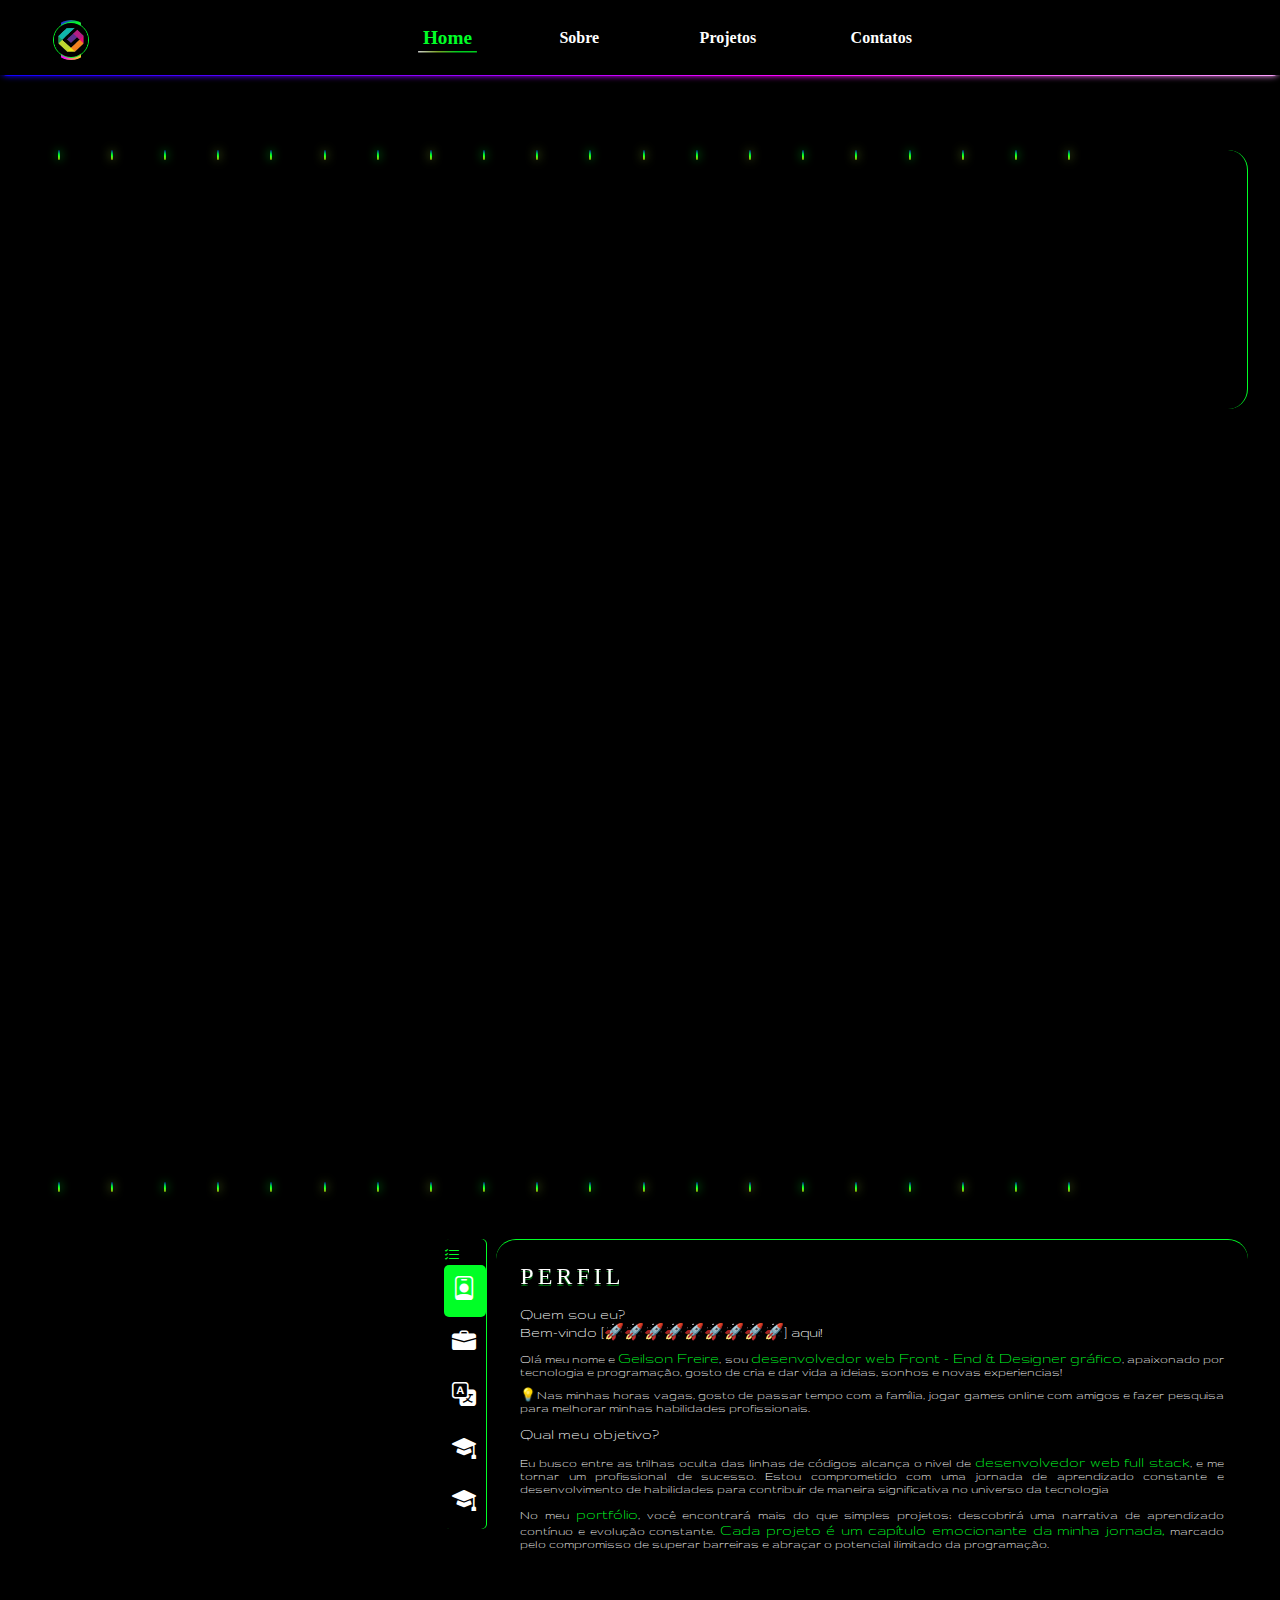
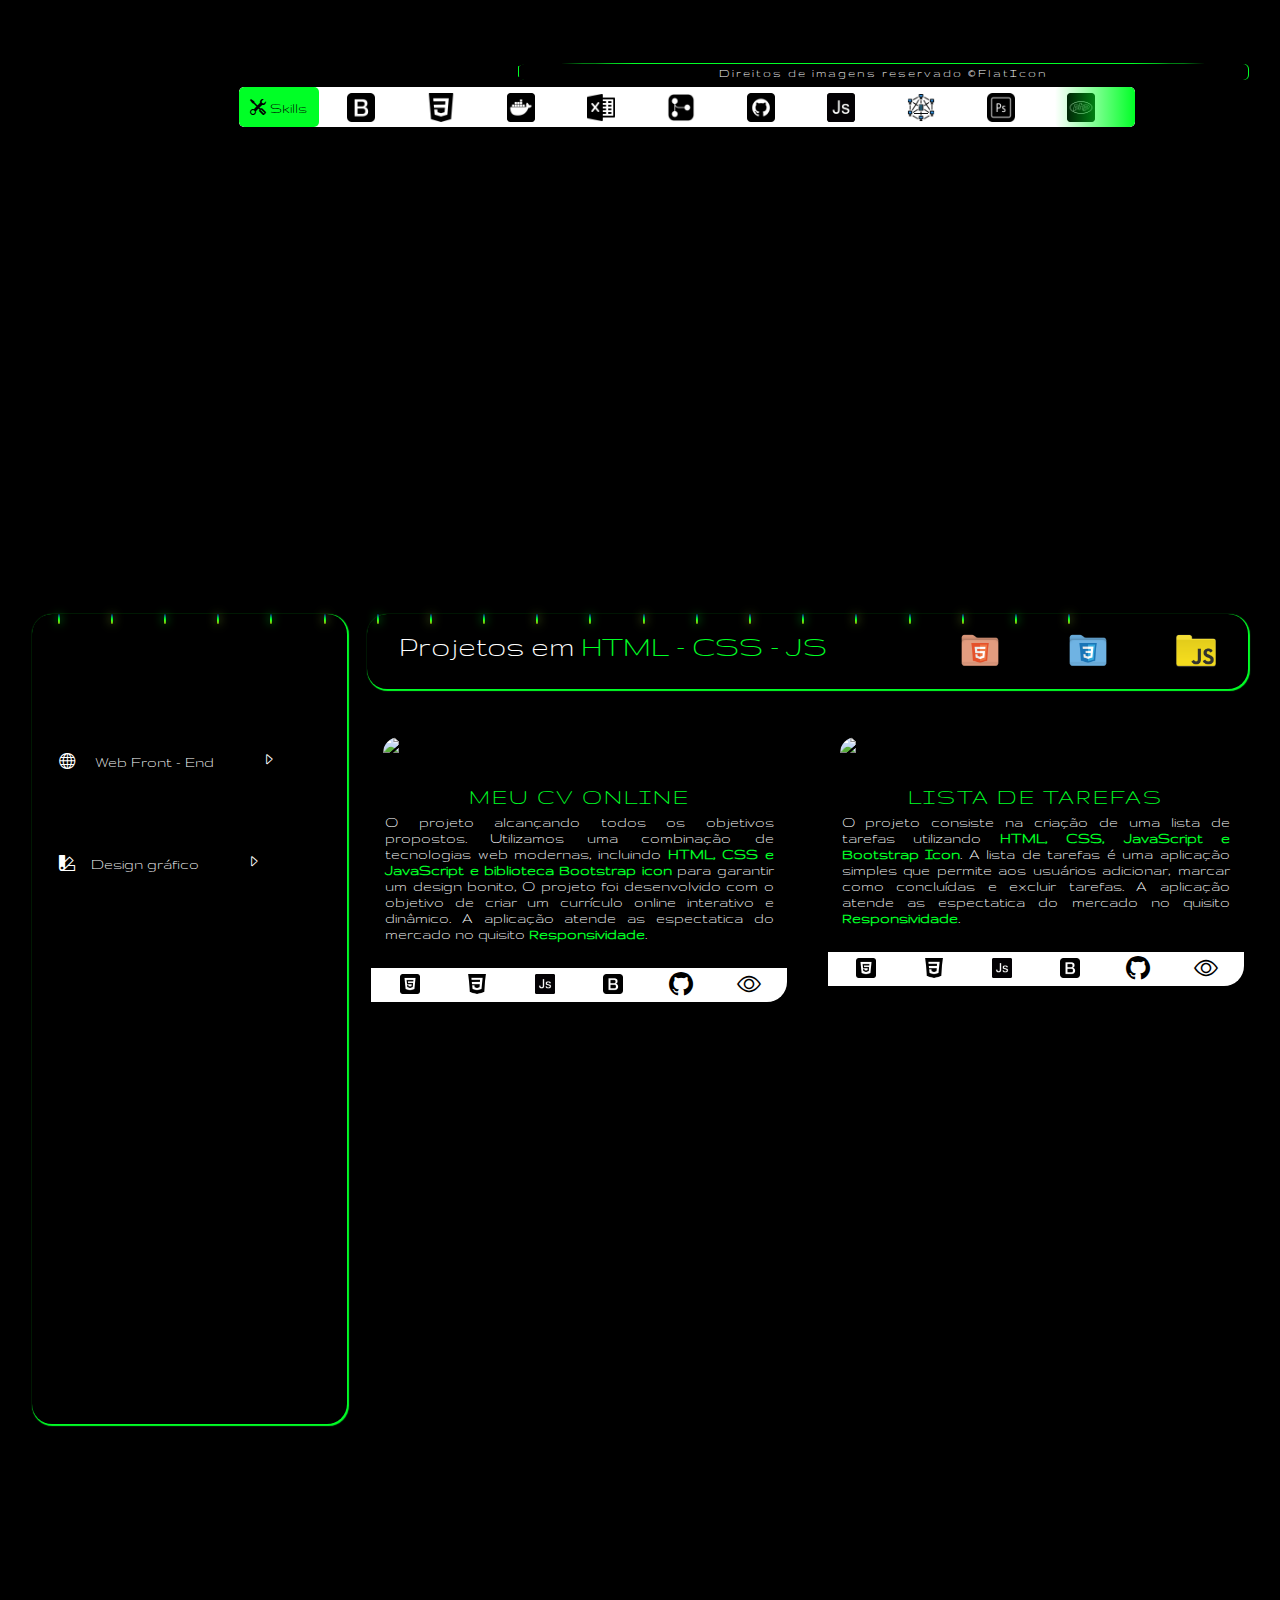
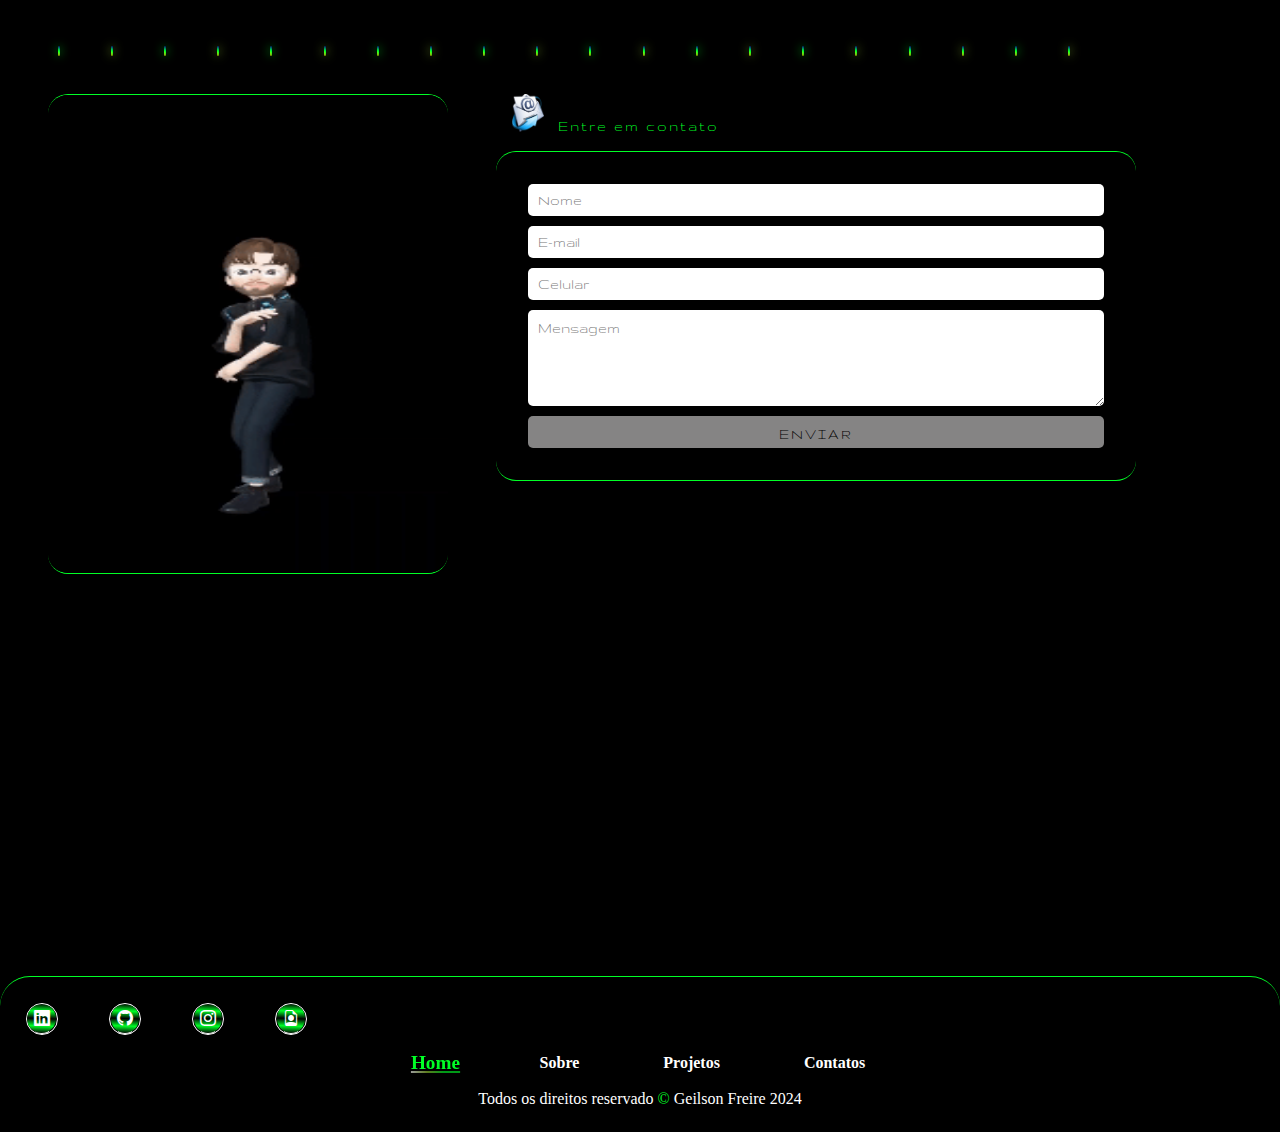
==== index.html @ 2eda3be5 "Foi aplicado responsividade a secção sobre na resolução entre 320px a 480px" ====
<!DOCTYPE html>
<html lang="pt-br">

<head>
    <meta charset="UTF-8">
    <meta name="viewport" content="width=device-width, initial-scale=1.0">
    <meta name="author" content="Geilson Freire">
    <link rel="icon" href="packs/icon_logo/icon.png">
    <title>GeilsonFreire</title>

    <!--Chamada do arquivo css!-->
    <link rel="stylesheet" href="css/global.css">
    <link rel="stylesheet" href="css/intro.css">
    <link rel="stylesheet" href="css/header.css">
    <link rel="stylesheet" href="css/topo-site.css">
    <link rel="stylesheet" href="css/sobre.css">
    <link rel="stylesheet" href="css/projetos.css">
    <link rel="stylesheet" href="css/contato.css">
    <link rel="stylesheet" href="css/rodape.css">
    <link rel="stylesheet" href="css/menu-mobile.css">

    /*Chamada do arquivo css, aplicando midiaQuery!*/
    <link rel="stylesheet" href="MidiaQuery/midia-query-header.css">
    <link rel="stylesheet" href="MidiaQuery/midia-query-topo-site.css">
    <link rel="stylesheet" href="MidiaQuery/midia-query-sobre.css">

    <!--Aplicando biblioteca Bootstrap icons!-->
    <link rel="stylesheet" href="https://cdn.jsdelivr.net/npm/bootstrap-icons@1.11.2/font/bootstrap-icons.min.css">

    <!-- chamando arquivo js -->
    <!--Chamada do arquivo js de Scroll reveal!-->
    <script defer type="text/javascript" src="https://unpkg.com/scrollreveal"></script>
    <script defer type="text/javascript" src="js/scrollreveal.js"></script>

    <!--Chamada do arquivo js, aplicando menu ativo!-->
    <script defer type="text/javascript" src="js/menu-principal-ativo.js"></script>

    <!--Chamada do arquivo js, aplicando menu mobile!-->
    <script defer type="text/javascript" src="js/menu-mobile.js"></script>

    <!--Chamada do arquivo js, aplicando menu lateral!-->
    <script defer type="text/javascript" src="js/menu-lateral.js"></script>

    <!--Chamada do arquivo js, aplicando slide show em img outros cursos!-->
    <script defer type="text/javascript" src="js/slide-show.js"></script>

    <!--Chamada do arquivo js, aplicando clone nas skills!-->
    <script defer type="text/javascript" src="js/clone-skills.js"></script>

    <!--Chamada do arquivo js, aplicando efeito no botão de rolagem nos projetos!-->
    <script defer type="text/javascript" src="js/btn-menu-lateral-scroll-projetos.js"></script>

    <!--Chamada do arquivo js, aplicando efeito no botão eviar forms!-->
    <script defer type="text/javascript" src="js/btn-enviar-form.js"></script>


</head>

<body>

    <div class="intro">
        <img class="logo-intro" src="packs/icon_logo/icon.png" alt="Logo">
        <a href="https://git.io/typing-svg"><img class="txt-logo-intro"
                src="https://readme-typing-svg.herokuapp.com?font=Fira+Code&pause=1000&color=00FF26&repeat=false&random=false&width=435&lines=Geilson+Freire+-+Dev_Front+-+End+!+"
                alt="Typing SVG" /></a>
    </div>

    <header><!--Abertura do cabeçalho!-->
        <div class="interface">
            <div class="logo">
                <div class="imagem_g">
                    <a href="#Home">
                        <img src="packs/icon_logo/logo.png" alt="Logo Geilson Freire" loading="lazy"
                            title="Direitos de imagens reservado © https://pt.vecteezy.com/">
                    </a>
                </div><!--Fechamento da imagem_g!-->
            </div><!--Fechamento da logo!-->

            <nav class="menu">
                <ul>
                    <li><a class="nav-principal active" href="#Home">Home</a></li>
                    <li><a class="nav-principal" href="#Sobre">Sobre</a></li>
                    <li><a class="nav-principal" href="#Projetos">Projetos</a></li>
                    <li><a class="nav-principal" href="#Contatos">Contatos</a></li>
                </ul><!--Fechamento de lista de menus não ordenadas!-->
            </nav><!--Fechamento do menu_fixado!-->

            <div class="btn_abrir" id="btn-abrir-menu">
                <i class="bi bi-list"></i>
            </div>

            <div class="menu_mobile" id="menu-mobile">
                <div class="btn_fechar">
                    <i class="bi bi-box-arrow-right"></i>
                </div><!--Fechamento do btn_fechar!-->

                <nav>
                    <ul>
                        <li><a href="#Home">Home</a></li>
                        <li><a href="#Sobre">Sobre</a></li>
                        <li><a href="#Projetos">Projetos</a></li>
                        <li><a href="#Contatos">Contatos</a></li>
                    </ul><!--Fechamento de lista de menus não ordenadas!-->
                </nav><!--Fechamento da nav!-->

            </div><!--Fechamento do menu_mobile!-->
        </div><!--Fechamento da interface!-->
    </header><!--Fechamento do cabeçalho!-->

    <main>
        <section class="topo-site" id="Home">

            <div class="bolha">
                <span style="--i:11"></span>
                <span style="--i:22"></span>
                <span style="--i:3"></span>
                <span style="--i:15"></span>
                <span style="--i:12"></span>
                <span style="--i:28"></span>
                <span style="--i:8"></span>
                <span style="--i:15"></span>
                <span style="--i:5"></span>
                <span style="--i:20"></span>
                <span style="--i:4"></span>
                <span style="--i:29"></span>
                <span style="--i:8"></span>
                <span style="--i:6"></span>
                <span style="--i:15"></span>
                <span style="--i:16"></span>
                <span style="--i:20"></span>
                <span style="--i:3"></span>
                <span style="--i:11"></span>
                <span style="--i:25"></span>
            </div><!--Fechamento da div bolha!-->

            <div class="flex">

                <div class="txt-site scrol-txt-topo">
                    <h1>Geilson Freire</h1>
                    <h2>Sou <span></span> </h2>
                    <p>"Com abordagem unica e criativa<span> sigo transformando códigos em experiências visuais
                            incríveis, </span> sou apaixonado por criar interfaces que inspiram e impactam. Na jornada
                        do desenvolvimento <span>Front End & Designer gráfico </span> cada memonto é um passo em direção
                        à inovação e design que faz a diferença".</p>

                    <div class="btn_social">

                        <div class="btn-borde">
                            <a href="https://www.linkedin.com/in/geilson-freire-leite-5a895913b/"
                                title="Perfil do LinkedIn">
                                <button aria-label="Perfil no LinkedIn"><i class="bi bi-linkedin"></i></button>
                            </a>
                        </div><!--Fechamento da div btn-Linkedin!-->

                        <div class="btn-borde">
                            <a href="https://github.com/geilsonfreire" title="Perfil GitHub" target="_blank" rel="noopener noreferrer">
                                <button aria-label="Perfil no GitHub"><i class="bi bi-github"></i></button>
                            </a>
                        </div><!--Fechamento da div btn-GitHub!-->

                        <div class="btn-borde">
                            <a href="https://github.com/geilsonfreire" title="Perfil GitHub" target="_blank" rel="noopener noreferrer">
                                <button aria-label="Perfil no GitHub"><i class="bi bi-instagram"></i></button>
                            </a>
                        </div><!--Fechamento da div btn-Instagram!-->

                        <div class="btn-borde">
                            <a href="cv.html" title="Curriculum profissional" target="_blank" rel="noopener noreferrer">
                                <button aria-label="Curriculum profissional"><i class="bi bi-file-earmark-person"></i></button>
                            </a>
                        </div><!--Fechamento da div btn-Curriculum!-->

                    </div><!--Fechamento da div btn_social!-->

                    <hr>

                </div><!--Fechamento da div txt-site!-->

                <div class="img-topo-site scrol-img-topo">
                    <img src="packs/top/ban1.gif" alt="Geilson Freire" loading="lazy">
                </div><!--Fechamento da div img-topo-site!-->

            </div><!--Fechamento da div flex!-->
        </section><!--Fechamento da section topo-site!-->

        <section class="sobre" id="Sobre">

            <div class="bolha">
                <span style="--i:11"></span>
                <span style="--i:22"></span>
                <span style="--i:3"></span>
                <span style="--i:15"></span>
                <span style="--i:12"></span>
                <span style="--i:28"></span>
                <span style="--i:8"></span>
                <span style="--i:15"></span>
                <span style="--i:5"></span>
                <span style="--i:20"></span>
                <span style="--i:4"></span>
                <span style="--i:29"></span>
                <span style="--i:8"></span>
                <span style="--i:6"></span>
                <span style="--i:15"></span>
                <span style="--i:16"></span>
                <span style="--i:20"></span>
                <span style="--i:3"></span>
                <span style="--i:11"></span>
                <span style="--i:25"></span>
            </div><!--Fechamento da div bolha!-->

            <h2 class="titulo">Sobre <span>Mim!</span></h2>

            <div class="flex">

                <div class="img_sobre scrol-img-sobre">
                    <img src="packs/sobre/Geilson.png" alt="Geilson Freire" loading="lazy">
                </div><!--Fechamento da div img_sobre!-->

                <nav class="menu-sobre">
                    <div class="btn-expandir">
                        <i class="bi bi-list-check"></i>
                    </div><!--Fechamento da div btn-expandir!-->

                    <ul>
                        <li class="itens-menu ativo">
                            <a href="#perfil">
                                <span class="icon"><i class="bi bi-person-badge"></i></span>
                                <span class="txt-link">Perfil</span>
                            </a>
                        </li>
                        <li class="itens-menu">
                            <a href="#profissionais">
                                <span class="icon"><i class="bi bi-briefcase-fill"></i></span>
                                <span class="txt-link">Experiencias</span>
                            </a>
                        </li>
                        <li class="itens-menu">
                            <a href="#idioma">
                                <span class="icon"><i class="bi bi-translate"></i></span>
                                <span class="txt-link">Idiomas</span>
                            </a>
                        </li>
                        <li class="itens-menu">
                            <a href="#curso">
                                <span class="icon"><i class="bi bi-mortarboard-fill"></i></span>
                                <span class="txt-link">Curso</span>
                            </a>
                        </li>
                        <li class="itens-menu">
                            <a href="#outros-cursos">
                                <span class="icon"><i class="bi bi-mortarboard-fill"></i></span>
                                <span class="txt-link">Outros Cursos</span>
                            </a>
                        </li>

                    </ul><!--Fechamento de lista de menus não ordenadas!-->

                </nav><!--Fechamento da nav menu-sobre!-->

                <div class="txt_sobre scrol-txt-sobre" id="perfil">

                    <h2>Perfil</h2> <br>
                    <h3>Quem sou eu?</h3>
                    Bem-vindo [🚀🚀🚀🚀🚀🚀🚀🚀🚀] aqui!
                    <p>Olá meu nome e <span>Geilson Freire</span>, sou <span>desenvolvedor web Front - End & Designer
                            gráfico</span>,
                        apaixonado por tecnologia e programação, gosto de cria e dar vida a ideias, sonhos e
                        novas experiencias!</p>
                    <p>💡Nas minhas horas vagas, gosto de passar tempo com a família, jogar games online com amigos e
                        fazer pesquisa para melhorar minhas habilidades profissionais.</p>
                    <h3>Qual meu objetivo?</h3>
                    <p>Eu busco entre as trilhas oculta das linhas de códigos alcança o nivel de <span>desenvolvedor web
                            full stack</span>, e me tornar
                        um profissional de sucesso. Estou comprometido com uma jornada de aprendizado constante e
                        desenvolvimento de habilidades para contribuir de maneira significativa no universo da
                        tecnologia</p>
                    <p>No meu <span>portfólio</span>, você encontrará mais do que simples projetos; descobrirá uma
                        narrativa de aprendizado contínuo e evolução constante. <span>Cada projeto é um capítulo
                            emocionante da minha jornada,</span> marcado pelo compromisso de superar barreiras e abraçar
                        o potencial ilimitado da programação.</p>

                </div><!---Fechamento da div txt_sobre perfil!-->

                <div class="txt_sobre scrol-txt-sobre" id="profissionais">

                    <h2>Resumo profissional</h2>
                    <br>
                    <p>💡Atualmente estou desenvolvendo <span class="bi bi-briefcase-fill"> Projetos pessoais!</span>.
                    <p> trabalhando como <span class="bi bi-briefcase-fill"> Freelance</span></p>
                    <p>🚀Estou em busca de novas oportunidades de trabalho, onde eu possa aplicar meus conhecimentos e
                        habilidades em desenvolvimento web Front - End e design gráfico.</p>
                    </p>

                </div><!--Fechamento da div txt_sobre Exp Profissional!-->

                <div class="txt_sobre scrol-txt-sobre" id="idioma">

                    <h2>Idioma</h2>
                    <br><br>
                    <div class="flex">
                        <div class="caixa-sobre">

                            <div class="lg-flip">

                                <div class="lg-frente">
                                    <img class="br" src="packs/idioma-img/lg-us.png" alt="us" loading="lazy">
                                    <p>Inglês<br><span>Intermediário</span></p>
                                    <hr>
                                    <p>Cursando</p>
                                </div><!--Fechamento da div lg-frente idioma!-->

                                <div class="lg-verso">
                                    <p>LINGUAGENS <BR></BR> <span>PELO MUNDO</span></p>
                                    <img class="lp-mundo" src="packs/idioma-img/linguas.gif" alt="Linguagem pelo mundo"
                                        loading="lazy">
                                </div><!--Fechamento da div lg-verso idioma!-->

                            </div><!--Fechamento da div lg-flip idioma US!-->

                        </div><!--Fechamento da div caixa-sobre idioma!-->
                        <br><br>

                        <div class="caixa-sobre">

                            <div class="lg-flip">

                                <div class="lg-frente">
                                    <img class="br" src="packs/idioma-img/br-pt.png" alt="br-pt" loading="lazy">
                                    <p>Português<br><span>Fluente</span></p>
                                    <hr>
                                    <p>Nativa</p>
                                </div><!--Fechamento da div lg-frente idioma!-->

                                <div class="lg-verso">
                                    <p>LINGUAGENS <BR></BR> <span>PELO MUNDO</span></p>
                                    <img class="lp-mundo" src="packs/idioma-img/linguas.gif" alt="Linguagem pelo mundo"
                                        loading="lazy">
                                </div><!--Fechamento da div lg-verso idioma!-->

                            </div><!--Fechamento da div lg-flip idioma br!-->

                        </div><!--Fechamento da div caixa-sobre idioma!-->

                    </div><!--Fechamento da div flex idioma!-->
                </div><!--Fechamento da div txt_sobre idioma!-->

                <div class="txt_sobre scrol-txt-sobre" id="curso">

                    <h2>Cursos</h2>
                    <br><br>

                    <div class="link-estacio">

                        <div class="curso-facul">

                            <a href="https://estacio.br/" target="_blank" rel="noopener noreferrer">
                                <img class="img-curso-facul" src="packs/certf_curso/estacio.jpg"
                                    alt="Universidade ESTÁCIO" loading="lazy">
                            </a>

                            <div class="facul">
                                <p><span>Instituição: </span>Faculdade Estácio</p>
                                <p><span>Curso: </span>Engenharia de Software EAD</p>
                                <p><span>Status: </span> Cursando</p>
                            </div>

                        </div><!--Fechamento da div curso-facul cursos!-->

                        <div class="semestre">

                            <div class="semestre1">

                                <div class="etiqueta">
                                    <span><i class="bi bi-bookmark-check-fill"></i></span>
                                    <span class="bi bi-1-circle"> Semestre</span>
                                </div> <br>

                                <div class="disciplinas">
                                    <p class="discip">Disciplinas</p>
                                    <ul>
                                        <li><span class="bi bi-check-lg"></span> Arquitetura de computadores</li>
                                        <li><span class="bi bi-check-lg"></span> Paradigma LP em PYTHON</li>
                                        <li><span class="bi bi-check-lg"></span> Segurança da informação</li>
                                        <li><span class="bi bi-check-lg"></span> Desenvolvimento em Software</li>
                                        <li><span class="bi bi-check-lg"></span> Pensamento computacional</li>
                                    </ul>
                                </div><!--Fechamento da div disciplinas!-->

                            </div><!--Fechamento da div semestre1!-->

                            <div class="semestre1">

                                <div class="etiqueta">
                                    <span><i class="bi bi-bookmark-check-fill"></i></span>
                                    <span class="bi bi-2-circle"> Semestre</span>
                                </div> <br>

                                <div class="disciplinas">
                                    <p class="discip">Disciplinas</p>
                                    <ul>
                                        <li><span class="bi bi-check-lg"></span> Dev. html/ css/ javascript/ php</li>
                                        <li><span class="bi bi-check-lg"></span> Redes de computadores</li>
                                        <li><span class="bi bi-check-lg"></span> Requisitos de sistemas</li>
                                        <li><span class="bi bi-check-lg"></span> Sistema de informação</li>
                                        <li><span class="bi bi-check-lg"></span> Matemática lógica</li>
                                    </ul>
                                </div><!--Fechamento da div disciplinas!-->
                            </div><!--Fechamento da div semestre1!-->

                        </div><!--Fechamento da div semestre!-->

                    </div><!--Fechamento da div link estacio!-->
                </div><!--Fechamento da div txt_sobre cursos!-->

                <div class="txt_sobre scrol-txt-sobre" id="outros-cursos">

                    <h2>Outros Cursos</h2>
                    <br><br>

                    <div class="slider">
                        <div class="slide-content">
                            <div class="slide-list">

                                <input type="radio" name="btn-radio" id="radio1">
                                <input type="radio" name="btn-radio" id="radio2">
                                <input type="radio" name="btn-radio" id="radio3">
                                <input type="radio" name="btn-radio" id="radio4">
                                <input type="radio" name="btn-radio" id="radio5">
                                <input type="radio" name="btn-radio" id="radio6">

                                <div class="nav-auto">
                                    <div class="auto-btn1"></div>
                                    <div class="auto-btn2"></div>
                                    <div class="auto-btn3"></div>
                                    <div class="auto-btn4"></div>
                                    <div class="auto-btn5"></div>
                                    <div class="auto-btn6"></div>
                                </div><!--Fechamento da div nav-auto cursos!-->

                                <div class="nav-manual">
                                    <label for="radio1" class="manual-btn"></label>
                                    <label for="radio2" class="manual-btn"></label>
                                    <label for="radio3" class="manual-btn"></label>
                                    <label for="radio4" class="manual-btn"></label>
                                    <label for="radio5" class="manual-btn"></label>
                                    <label for="radio6" class="manual-btn"></label>
                                </div><!--Fechamento da div nav-manual cursos!-->

                                <button aria-label="Próximo"
                                    class="slide-nav-button slide-nav-previous bi bi-arrow-down-circle"></button>
                                <button aria-label="Anterior"
                                    class="slide-nav-button slide-nav-next bi bi-arrow-up-circle"></button>


                                <div class="slide-box primeiro">
                                    <img class="img-slider " src="packs/certf_curso/ctf-AWS.png" alt="AWS Claud">
                                </div>

                                <div class="slide-box">
                                    <img class="img-slider" src="packs/certf_curso/ctf-cybersegur.png"
                                        alt="Cybersecurity">
                                </div>

                                <div class="slide-box">
                                    <img class="img-slider" src="packs/certf_curso/ctf-execel-avancado.png"
                                        alt="Excel Avançado">
                                </div>

                                <div class="slide-box">
                                    <img class="img-slider" src="packs/certf_curso/ctf-front-end-alura.png"
                                        alt="Alura Imensão Dev 7">
                                </div>

                                <div class="slide-box">
                                    <img class="img-slider" src="packs/certf_curso/ctf-html.png" alt="html, css">
                                </div>

                                <div class="slide-box">
                                    <img class="img-slider" src="packs/certf_curso/ctf-pathon-basico.png" alt="Pathon">
                                </div>

                            </div><!--Fechamento da div slide-list cursos!-->

                        </div><!--Fechamento da div slide-content cursos!-->

                    </div><!--Fechamento da div slider cursos!-->

                </div><!--Fechamento da div txt_sobre cursos!-->

            </div><!--Fechamento da div flex!-->

            <div class="direitos">
                <div class="scrol-direitos">
                    <a href="https://www.flaticon.com/br/" target="_blank" rel="noopener noreferrer">Direitos de imagens
                        reservado ©FlatIcon</a>
                </div>
            </div>

            <div class="slider-skills">

                <div class="skills-icon">
                    <span class="bi bi-tools"> Skills</span>
                </div>

                <div class="content-slide-box">
                    <div class="slider-skills-box" id="sliderSkillsBox">
                        <div class="slider-skills-img">
                            <img id="html-5-img" src="packs/skills/html-5.png" alt="html 5" loading="lazy"
                                title="HTML - 5 - Direitos reservado ©FlatIcon">
                        </div>
                        <div class="slider-skills-img">
                            <img id="bootstrap-img" src="packs/skills/bootstrap.png" alt="Bootstrap" loading="lazy"
                                title="Bootstrap - reservado ©FlatIcon">
                        </div>
                        <div class="slider-skills-img">
                            <img id="css-3-img" src="packs/skills/css-3.png" alt="CSS 3" loading="lazy"
                                title="CSS-3 - Direitos reservado ©FlatIcon">
                        </div>
                        <div class="slider-skills-img">
                            <img id="docker-img" src="packs/skills/docker.png" alt="Docker content" loading="lazy"
                                title="Docker  - Direitos reservado ©FlatIcon">
                        </div>
                        <div class="slider-skills-img">
                            <img id="excell-img" src="packs/skills/excel.png" alt="Microsoft Excel" loading="lazy"
                                title="Excell - Direitos reservado ©FlatIcon">
                        </div>
                        <div class="slider-skills-img">
                            <img id="git-img" src="packs/skills/git.png" alt="Git" loading="lazy"
                                title="Git - Direitos reservado ©FlatIcon">
                        </div>
                        <div class="slider-skills-img">
                            <img id="github-img" src="packs/skills/github.png" alt="GitHub" loading="lazy"
                                title="GitHub - Direitos reservado ©FlatIcon">
                        </div>
                        <div class="slider-skills-img">
                            <img id="js-img" src="packs/skills/js.png" alt="javascript" loading="lazy"
                                title="JavaScript - Direitos reservado ©FlatIcon">
                        </div>
                        <div class="slider-skills-img">
                            <img id="networking-img" src="packs/skills/networking.png" alt="Redes de computadores"
                                loading="lazy" title="Rede de computadores - Direitos reservado ©FlatIcon">
                        </div>
                        <div class="slider-skills-img">
                            <img id="photoshop-img" src="packs/skills/photoshop.png" alt="Photoshop" loading="lazy"
                                title="Photoshop - reservado ©FlatIcon">
                        </div>
                        <div class="slider-skills-img">
                            <img id="php-img" src="packs/skills/php.png" alt="Php" loading="lazy"
                                title="PHP - Direitos reservado ©FlatIcon">
                        </div>
                        <div class="slider-skills-img">
                            <img id="python-img" src="packs/skills/python.png" alt="Python" loading="lazy"
                                title="Python - Direitos reservado ©FlatIcon">
                        </div>
                        <div class="slider-skills-img">
                            <img id="react-img" src="packs/skills/react.png"React" loading="lazy"
                                title="React - Direitos reservado ©FlatIcon">
                        </div>
                        <div class="slider-skills-img">
                            <img id="word-img" src="packs/skills/word.png" alt="Microsoft Word" loading="lazy"
                                title="Word - Direitos reservado ©FlatIcon">
                        </div>
                        <div class="slider-skills-img">
                            <img id="vscode-img" src="packs/skills/vscode.png" alt="VScode" loading="lazy"
                                title="VsCode - Direitos reservado ©FlatIcon">
                        </div>
                        <div class="slider-skills-img">
                            <img id="angula-img" src="packs/skills/angular.png" alt="Agular" loading="lazy"
                                title="Angula - Direitos reservado ©FlatIcon">
                        </div>
                        <div class="slider-skills-img">
                            <img id="figma-img" src="packs/skills/figma.png" alt="Figma" loading="lazy"
                                title="Figma - Direitos reservado ©FlatIcon">
                        </div>
                    </div><!--Fechamento da div slider-skills-box!-->

                </div><!--Fechamento da div content-slide-box!-->

            </div><!--Fechamento da div slider-skills!-->

        </section><!--Fechamento da section sobre!-->

        <section class="projetos" id="Projetos">

            <div class="bolha">
                <span style="--i:11"></span>
                <span style="--i:22"></span>
                <span style="--i:3"></span>
                <span style="--i:15"></span>
                <span style="--i:12"></span>
                <span style="--i:28"></span>
                <span style="--i:8"></span>
                <span style="--i:15"></span>
                <span style="--i:5"></span>
                <span style="--i:20"></span>
                <span style="--i:4"></span>
                <span style="--i:29"></span>
                <span style="--i:8"></span>
                <span style="--i:6"></span>
                <span style="--i:15"></span>
                <span style="--i:16"></span>
                <span style="--i:20"></span>
                <span style="--i:3"></span>
                <span style="--i:11"></span>
                <span style="--i:25"></span>
            </div><!--Fechamento da div bolha!-->

            <div class="flex">

                <div class="projeto-content-menu">

                    <h2 class="titulo"> Pro<span>jetos</span></h2>

                    <nav class="menu-projeto">

                        <ul class="list">
                            <li class="itens-menu-projeto ative">

                                <button class="web-front">
                                    <span class="txt-link-projeto bi bi-globe">&nbsp;&nbsp;&nbsp;&nbsp;
                                        Web Front - End
                                    </span>
                                    <span class="bi bi-caret-right"></span>
                                </button>

                                <ul class="sublist itens-web-front">
                                    <li><a href="#projeto-html-css-js">HTML - CSS - JS</a></li>
                                    <li><a href="#projeto-react">React</a></li>
                                    <li><a href="#">Angular</a></li>
                                    <li><a href="#">AppSheet</a></li>
                                    <li><a href="#">Python</a></li>
                                </ul><!--Fechamento de Sublista de Web projetos!-->

                            </li>
                        </ul><!--Fechamento de lista de web projetos!-->

                        <ul class="list">
                            <li class="itens-menu-projeto">
                                <button class="designe">
                                    <span class="txt-link-projeto bi bi-palette2">&nbsp;&nbsp;&nbsp;&nbsp;Design
                                        gráfico</span>
                                    <span class="bi bi-caret-right"></span>
                                </button>

                                <ul class="sublist itens-desiner">
                                    <li><a href="#">Logo & Identidade Visual</a></li>
                                    <li><a href="#">Artes em Geral</a></li>
                                    <li><a href="#">Banner & Flay</a></li>
                                </ul><!--Fechamento de Sublista de Designer projetos!-->

                            </li>

                        </ul><!--Fechamento de lista de Designer projetos!-->

                    </nav><!--Fechamento da nav menu-sobre!-->

                </div><!--Fechamento da div projeto-content!-->


                <!--Projetos desenvolvidos em HTML, CSS, JS!-->
                <div class="content-projet-geral" id="projeto-html-css-js">

                    <div class="projetos-content">
                        <div class="title-container">
                            <h2 class="titulo-projetos"> Projetos em <SPAN>HTML - CSS - JS</SPAN></h2>
                            <div class="img-title">
                                <img src="packs/icon_logo/iconhtml.png" alt="html 5" loading="lazy"
                                    title="HTML - 5 - Direitos reservado ©https://icon-icons.com/pt/">
                                <img src="packs/icon_logo/iconcss.png" alt="CSS-3" loading="lazy"
                                    title="CSS-3 - Direitos reservado ©https://icon-icons.com/pt/">
                                <img src="packs/icon_logo/iconjs.png" alt="JavaScript" loading="lazy"
                                    title="JavaScript - Direitos reservado ©https://icon-icons.com/pt/">
                            </div>
                        </div>

                        <div class="content-projetos-cards">
                            <div class="cads-projetos">
                                
                                <div class="cards-img-projet">
                                    <img src="packs/projetos/CVApFull.gif" alt="Meu CV online" loading="lazy">
                                </div>
                                <div class="txt-cards">
                                    <h3>Meu CV online</h3>
                                    <p>
                                        O projeto alcançando todos os objetivos propostos. Utilizamos uma combinação de tecnologias web modernas, 
                                        incluindo <span>HTML, CSS e JavaScript e biblioteca Bootstrap icon</span> para garantir um design bonito,
                                        O projeto foi desenvolvido com o objetivo de criar um currículo online interativo e dinâmico.
                                        A aplicação atende as espectatica do mercado no quisito <span>Responsividade</span>. 
                                    </p>
                                </div>

                                <div class="links-projetos">
                                    <img src="packs/skills/html-5.png" alt="html 5" loading="lazy"
                                title="HTML - 5 - Direitos reservado ©FlatIcon">
                                <img src="packs/skills/css-3.png" alt="CSS-3" loading="lazy"
                                title="CSS-3 - Direitos reservado ©FlatIcon">
                                <img src="packs/skills/js.png" alt="JavaScript" loading="lazy"
                                title="JavaScript - Direitos reservado ©FlatIcon">
                                <img src="packs/skills/bootstrap.png" alt="Bootstrap" loading="lazy"
                                title="Bootstrap - Direitos reservado ©FlatIcon">
                                    <a href="https://github.com/geilsonfreire/my_cv_vitae" class="bi bi-github" title="Repositório do projeto" target="_blank"
                                        rel="noopener noreferrer"></a>
                                    <a href="https://geilsonfreire.github.io/my_cv_vitae/" class="bi bi-eye" title="Projeto online" target="_blank"
                                        rel="noopener noreferrer"></a>
                                </div>

                            </div><!--Fechamento da div content-projetos-cards meu curriculum online !-->

                            <div class="cads-projetos">
                                
                                <div class="cards-img-projet">
                                    <img src="packs/projetos/ToDoListApFull.gif" alt="To Do List" loading="lazy">
                                </div>

                                <div class="txt-cards">
                                    <h3>Lista de Tarefas</h3>
                                    <p>
                                        O projeto consiste na criação de uma lista de tarefas utilizando <span>HTML, CSS, JavaScript e Bootstrap Icon</span>. 
                                        A lista de tarefas é uma aplicação simples que permite aos usuários adicionar, marcar como concluídas e excluir tarefas. 
                                        A aplicação atende as espectatica do mercado no quisito <span>Responsividade</span>. 
                                    </p>
                                </div>

                                <div class="links-projetos">
                                    <img src="packs/skills/html-5.png" alt="html 5" loading="lazy"
                                title="HTML - 5 - Direitos reservado ©FlatIcon">
                                <img src="packs/skills/css-3.png" alt="CSS-3" loading="lazy"
                                title="CSS-3 - Direitos reservado ©FlatIcon">
                                <img src="packs/skills/js.png" alt="JavaScript" loading="lazy"
                                title="JavaScript - Direitos reservado ©FlatIcon">
                                <img src="packs/skills/bootstrap.png" alt="Bootstrap" loading="lazy"
                                title="Bootstrap - Direitos reservado ©FlatIcon">
                                    <a href="https://github.com/geilsonfreire/To_do_List" class="bi bi-github" title="Repositório do projeto" target="_blank"
                                        rel="noopener noreferrer"></a>
                                    <a href="https://geilsonfreire.github.io/To_do_List/" class="bi bi-eye" title="Projeto online" target="_blank"
                                        rel="noopener noreferrer"></a>
                                </div>

                            </div><!--Fechamento da div content-projetos-cards To Do List !-->

                        </div><!--Fechamento da div projetos-content HTML, CSS JS!-->

                    </div><!--Fechamento da div content-projet-geral!-->

                </div><!--Fechamento da div content-projet-geral!-->


                <!--Projetos desenvolvidos em React!-->
                <div class="content-projet-geral" id="projeto-react">

                    <div class="projetos-content">
                        <div class="title-container">
                            <h2 class="titulo-projetos"> Projetos em <SPAN>REACT</SPAN></h2>
                            <div class="img-title">
                                <img src="packs/icon_logo/iconreact.png" alt="React" loading="lazy"
                                title="HTML - 5 - Direitos reservado ©https://icon-icons.com/pt/">
                            </div>
                        </div>

                        <div class="content-projetos-cards">
                            <div class="cads-projetos">
                                
                                <div class="cards-img-projet">
                                    <img src="packs/projetos/ToDoListReactApFull.gif" alt="To Do List" loading="lazy"> 
                                </div>
                                <div class="txt-cards">
                                    <h3>Lista de Tarefa em React</h3>
                                    <p>
                                        O projeto de lista de tarefas foi desenvolvido utilizando 
                                        <span> REACT e Bootstrap icon</span> fornecendo uma interface <span>Responsiva</span>. 
                                        e intuitiva para gerenciar tarefas. Abaixo estão as principais funcionalidades implementadas:
                                    </p>
                                </div>

                                <div class="links-projetos">
                                    <img src="packs/skills/html-5.png" alt="html 5" loading="lazy"
                                    title="HTML - 5 - Direitos reservado ©FlatIcon">
                                    <img src="packs/skills/css-3.png" alt="CSS-3" loading="lazy"
                                    title="CSS-3 - Direitos reservado ©FlatIcon">
                                    <img src="packs/skills/js.png" alt="JavaScript" loading="lazy"
                                    title="JavaScript - Direitos reservado ©FlatIcon">
                                    <img src="packs/skills/bootstrap.png" alt="Bootstrap" loading="lazy"
                                    title="Bootstrap - Direitos reservado ©FlatIcon">
                                    <img src="packs/skills/react.png" alt="React" loading="lazy"
                                    title="React - Direitos reservado ©FlatIcon">
                                    <a href="https://github.com/geilsonfreire/ListaTarefa_React" class="bi bi-github" title="Repositório do projeto" target="_blank"
                                        rel="noopener noreferrer"></a>
                                    <a href="" class="bi bi-eye" title="Projeto online" target="_blank"
                                        rel="noopener noreferrer"></a>
                                </div>

                            </div><!--Fechamento da div content-projetos-cards meu curriculum online !-->

                            <div class="cads-projetos">
                                
                                <div class="cards-img-projet">
                                    <img src="packs/projetos/EmDesenvol.gif" alt="" loading="lazy">
                                </div>

                                <div class="txt-cards">
                                    <h3>Em Desenvolvimento</h3>
                                    <p>
                                        O projeto consiste na criação de uma calculadora de IMC utilizando <span>React e Bootstrap Icon</span>. 
                                        A aplicação irar atende as espectatica do mercado no quisito <span>Responsividade</span>. 
                                    </p>
                                </div>

                                <div class="links-projetos">
                                    <img src="packs/skills/html-5.png" alt="html 5" loading="lazy"
                                    title="HTML - 5 - Direitos reservado ©FlatIcon">
                                    <img src="packs/skills/css-3.png" alt="CSS-3" loading="lazy"
                                    title="CSS-3 - Direitos reservado ©FlatIcon">
                                    <img src="packs/skills/js.png" alt="JavaScript" loading="lazy"
                                    title="JavaScript - Direitos reservado ©FlatIcon">
                                    <img src="packs/skills/bootstrap.png" alt="Bootstrap" loading="lazy"
                                    title="Bootstrap - Direitos reservado ©FlatIcon">
                                    <img src="packs/skills/react.png" alt="React" loading="lazy"
                                    title="React - Direitos reservado ©FlatIcon">
                                    <a href="" class="bi bi-github" title="Repositório do projeto" target="_blank"
                                    rel="noopener noreferrer"></a>
                                    <a href="" class="bi bi-eye" title="Projeto online" target="_blank"
                                    rel="noopener noreferrer"></a>
                                </div><!--Fechamento da div links-projetos To Do List !-->

                            </div><!--Fechamento da div content-projetos-cards To Do List !-->

                        </div><!--Fechamento da div content-projetos-cards To Do List !-->

                    </div><!--Fechamento da div projetos-content HTML, CSS JS!-->

                </div><!--Fechamento da div content-projet-geral!-->

            </div><!--Fechamento da div flex!-->

        </section><!--Fechamento da section projetos!-->

        <Section class="form_contato" id="Contatos">

            <div class="bolha">
                <span style="--i:11"></span>
                <span style="--i:22"></span>
                <span style="--i:3"></span>
                <span style="--i:15"></span>
                <span style="--i:12"></span>
                <span style="--i:28"></span>
                <span style="--i:8"></span>
                <span style="--i:15"></span>
                <span style="--i:5"></span>
                <span style="--i:20"></span>
                <span style="--i:4"></span>
                <span style="--i:29"></span>
                <span style="--i:8"></span>
                <span style="--i:6"></span>
                <span style="--i:15"></span>
                <span style="--i:16"></span>
                <span style="--i:20"></span>
                <span style="--i:3"></span>
                <span style="--i:11"></span>
                <span style="--i:25"></span>
            </div><!--Fechamento da div bolha!-->

            <h2 class="titulo">Fala <span>comigo</span></h2>
            <div class="flex">

                <img class="contato-img" src="packs/contatos/contato.gif" alt="Contato" loading="lazy">

                <div class="forms">

                    <h3><span><img src="packs/contatos/contato.png" alt=""></span> Entre em contato</h3>

                    <form id="meuFormulario" action="https://formsubmit.co/291f8ee32cfba8a99d2f174aec271a46"
                        method="POST" data-form>

                        <input id="campo1" type="text" name="name" placeholder="Nome" required>
                        <input id="campo2" type="email" name="email" placeholder="E-mail" required>
                        <input id="campo3" type="tel" name="celular" placeholder="Celular">
                        <textarea id="campo4" type="text" name="mensagem" placeholder="Mensagem" required></textarea>
                        <button class="submit" data-button type="submit" id="meuBotao" onclick="enviar()"
                            disabled>Enviar</button>

                        <!--Atributos ocultos com fucionalidades de envio-->
                        <input type="hidden" name="_next" value="http://127.0.0.1:5501/contato.html">
                        <input type="hidden" name="_subject" value="Novo envio!">
                        <input type="hidden" name="_captcha" value="false">
                        <input type="hidden" name="_autoresponse"
                            value="Obrigado por entrar em contato, Logo responderei!">
                        <input type="hidden" name="_template" value="basic">
                    </form><!--Fechamento do form!-->

                </div><!--Fechamento da div forms!-->

            </div><!--Fechamento da div flex!-->
        </Section><!--Fechamento da section form_contato!-->

    </main><!--Fechamento do main!-->

    <footer>

        <div class="rodape">
            <div class="flex">

                <div class="btn_social">

                    <div class="btn-borde">
                        <a href="https://www.linkedin.com/in/geilson-freire-leite-5a895913b/"
                            title="Perfil do LinkedIn">
                            <button aria-label="Perfil no LinkedIn"><i class="bi bi-linkedin"></i></button>
                        </a>
                    </div><!--Fechamento da div btn-Linkedin!-->

                    <div class="btn-borde">
                        <a href="https://github.com/geilsonfreire" title="Perfil GitHub">
                            <button aria-label="Perfil no GitHub"><i class="bi bi-github"></i></button>
                        </a>
                    </div><!--Fechamento da div btn-GitHub!-->

                    <div class="btn-borde">
                        <a href="https://github.com/geilsonfreire" title="Perfil GitHub">
                            <button aria-label="Perfil no GitHub"><i class="bi bi-instagram"></i></button>
                        </a>
                    </div><!--Fechamento da div btn-Instagram!-->

                    <div class="btn-borde">
                        <a href="" title="Curriculum profissional">
                            <button aria-label="Curriculum profissional"><i class="bi bi-file-earmark-person"></i></button>
                        </a>
                    </div><!--Fechamento da div btn-Curriculum!-->

                </div><!--Fechamento da div btn_social!-->

                <hr>

                <nav class="menu">
                    <ul>
                        <li><a class="nav-principal active" href="#Home">Home</a></li>
                        <li><a class="nav-principal" href="#Sobre">Sobre</a></li>
                        <li><a class="nav-principal" href="#Projetos">Projetos</a></li>
                        <li><a class="nav-principal" href="#Contatos">Contatos</a></li>
                    </ul><!--Fechamento de lista de menus não ordenadas!-->
                </nav><!--Fechamento do menu_fixado!-->

                <p>Todos os direitos reservado <span> &copy; </span> Geilson Freire 2024</p>

            </div><!--Fechamento da div flex!-->



        </div><!--Fechamento da div rodape!-->

    </footer><!--Fechamento do footer!-->

</body>

</html>
---- css/global.css ----
/*Importando fontes do google fonts*/
@import url('https://fonts.googleapis.com/css2?family=Gruppo&family=Poppins:ital,wght@0,100;0,200;0,300;0,400;0,500;0,600;0,700;0,800;0,900;1,100;1,200;1,300;1,400;1,500;1,600;1,700;1,800;1,900&display=swap');



/* Reset css */
html,
body,
div,
span,
applet,
object,
iframe,
h1,
h2,
h3,
h4,
h5,
h6,
p,
blockquote,
pre,
a,
abbr,
acronym,
address,
big,
cite,
code,
del,
dfn,
em,
img,
ins,
kbd,
q,
s,
samp,
small,
strike,
strong,
sub,
sup,
tt,
var,
b,
u,
i,
center,
dl,
dt,
dd,
ol,
ul,
li,
fieldset,
form,
label,
legend,
table,
caption,
tbody,
tfoot,
thead,
tr,
th,
td,
article,
aside,
canvas,
details,
embed,
figure,
figcaption,
footer,
header,
hgroup,
menu,
nav,
output,
ruby,
section,
summary,
time,
mark,
audio,
video {
  margin: 0;
  padding: 0;
  border: 0;
  font-size: 100%;
  font: inherit;
  vertical-align: baseline;
  scroll-behavior: smooth;
  scroll-padding-top: 80px;
}

/* HTML5 display-role reset for older browsers */
article,
aside,
details,
figcaption,
figure,
footer,
header,
hgroup,
menu,
nav,
section {
  display: block;
}

body {
  width: 100vw;
  height: 100vh;
  background: #000;
  overflow-x: hidden;
  line-height: 1;
}

ol,
ul {
  list-style: none;
}

blockquote,
q {
  quotes: none;
}

blockquote:before,
blockquote:after,
q:before,
q:after {
  content: '';
  content: none;
}

table {
  border-collapse: collapse;
  border-spacing: 0;
}

*,
*::before,
*::after {
  margin: 0;
  padding: 0;
  border: 0;
  box-sizing: border-box;
  scroll-behavior: smooth;
  font-family: 'Gruppo', sans-serif;
}

/*Aplicando scroll Reveal em todo o site*/
.scrol-txt-topo,
.scrol-img-topo,
.titulo,
.scrol-img-sobre {
  visibility: hidden;
}


/*Estilização padrão para todo o site*/
.flex {
  display: flex;
}

section {
  position: relative;
  width: 100vw;
  height: calc(100vh + 100px);
  padding: 8% 2rem;
  margin: 2rem 0;
  overflow: hidden;
}

.bolha {
  position: absolute;
  display: flex;
  width: 100vw;
}

.bolha span {
  width: 2px;
  height: 10px;
  background: linear-gradient(45deg, #fbff00, #00ff26, #0414ca);
  margin: 0 2%;
  border-radius: 50%;
  box-shadow: 0 0 10px #00ff26;
  animation: animar-fundo calc(130s / var(--i)) ease-in-out infinite;
}

.bolha span:nth-child(even) {
  background: linear-gradient(45deg, #fbff00, #00ff26, #0414ca);
  box-shadow: 0 0 10px yellowgreen;
}

@keyframes animar-fundo {
  0% {
    transform: translateY(100vh) scale(0);
  }

  100% {
    transform: translateY(-10vh) scale(1);
  }

}

h2.titulo {
  font-size: 2rem;
  color: #fff;
}

h2.titulo span {
  font-size: 2rem;
  color: #00ff26;
}


/*ESTILIZANDO BTN-SOCIAL*/
.btn_social {
  display: flex;
  justify-content: left;
  align-items: center;
}

.btn_social a {
  text-decoration: none;
  width: 100%;
  height: 100%;
}

.btn_social button:hover {
  background: linear-gradient(2deg, #000, #000, #00ff26);
  border: solid 1px #fff;
  transform: scale3d(1.2, 1.2, 1.2);
}

.btn_social i:hover {
  transform: scale3d(1.1, 1.2, 1.1);
}


.btn-borde {
  position: relative;
  width: 2rem;
  height: 2rem;
  border-radius: 50%;
  overflow: hidden; 
  margin: 0 2%;
  border: solid 1px #fff;
}

.btn_social button {
  position: absolute;
  width: 95%;
  height: 95%;
  left: 0;
  top: 0;
  right: 0;
  bottom: 0;
  margin: auto;
  background: linear-gradient(2deg, #000, #00ff26, #000 50%, #00ff26, #000);
  border: none;
  border-radius: 50%;
  cursor: pointer;
  transition: all 0.3s;
}

.btn-borde::before {
  content: '';
  position: absolute;
  inset: -1px 8px;
  background: linear-gradient(45deg, #fff, #fff);
  animation: animar-btn-borde 2s linear infinite;
}

@keyframes animar-btn-borde {
  0% {
    transform: rotate(0deg);
  }

  100% {
    transform: rotate(360deg);
  }
}

.btn_social button i {
  font-size: 1rem;
  color: #fff;
}

@keyframes animar {
  0% {
    transform: rotate(0deg);
  }

  100% {
    transform: rotate(360deg);
  }
}



/* Personaliza o fundo da barra de rolagem */
::-webkit-scrollbar {
  width: 10px;
  background: #121212;
}

/* Personaliza o controle da barra de rolagem */
::-webkit-scrollbar-thumb {
  background: #00ff2686;
}

/* Muda a cor do controle da barra de rolagem ao passar o mouse */
::-webkit-scrollbar-thumb:hover {
  background: #00ff26;
}
---- css/intro.css ----
/*ESTILIZANDO INTRO DO SITE */
.intro {
    position: fixed;
    width: 100%;
    height: 100vh;
    left: 0;
    top: 0;
    z-index: 999;
    background: transparent;
    animation: moveUp .5s linear 5s forwards;
}

@keyframes moveUp {
    to {
        transform: translateY(-100%);
    }
}

.logo-intro,
.txt-logo-intro {
    /* transform: translateY(-50%); */
    opacity: 0;
}

.logo-intro {
    position: absolute;
    width: 6rem;
    top: 40%;
    left: 50%;
    transform: translate(-50%, -50%);
    animation: fadeIntroUp 1.5s ease-out 1s forwards;
}

.txt-logo-intro {
    position: absolute;
    width: 30rem;
    top: 60%;
    left: 40%;
    transform: translate(-50%, -50%);
    animation: fadeIntroUp 2s ease-out 1.5s forwards;
}

@keyframes fadeIntroUp {
    from {
        transform: translateY(50%);
        opacity: 0;
    }

    to {
        transform: translateY(0);
        opacity: 1;
    }
}
---- css/header.css ----
/*Estilizando o cabeçalho do site*/
header>.interface {
    display: flex;
    align-items: center;
    position: fixed;
    top: 0;
    width: 100%;
    height: 80px;
    z-index: 5;
}

header nav.menu {
    display: flex;
    justify-content: center;
    align-items: center;
    text-align: center;
    background: #000;
    position: fixed;
    width: 100%;
    height: 75px;
    top: 0;
}

header div.interface::before,
.interface::after {
    content: '';
    position: absolute;
    z-index: -1;
    width: 100%;
    height: calc(100% - 10%);
    background: linear-gradient(50deg, #0d00ff, #fb00ff, #fff, #45015c, #09ff00, #6e0395);
    border-radius: 8px;
    background-size: 300%;
    animation: animar_borda 5s linear alternate infinite;
}

header div.interface::after {
    filter: blur(3px);
}

@keyframes animar_borda {
    0% {
        background-position: 0%;
    }

    100% {
        background-position: 300%;
    }
}

header div.logo {
    display: flex;
    align-items: center;
    position: relative;
    width: 40px;
    height: 40px;
    background: #000;
    border-radius: 50%;
    overflow: hidden;
    margin: 10px 4%;
    z-index: 2;
}

header div.logo::before {
    content: '';
    position: absolute;
    inset: -.10px 10px;
    background: linear-gradient(315deg, #fbff00, #fb00ff, #00ff26, #2b00ff);
    transition: .5s;
    animation: animar 5s linear infinite;
}

header div.logo:hover::before {
    inset: 0px;
}

header div.logo:hover::after {
    content: '';
    position: absolute;
    inset: 6px;
    background: #fff;
    border-radius: 50%;
    z-index: 1;

}

header div.imagem_g {
    position: absolute;
    inset: 2px;
    border: 1px solid #00ff26;
    z-index: 2;
    border-radius: 50%;
    overflow: hidden;

}

header div.imagem_g img {
    position: absolute;
    left: 0;
    top: 0;
    width: 100%;
    height: 100%;
    object-fit: cover;
    position: none;
}

header div.logo:hover .imagem_g img {
    transform: scale(1.2);
}

header nav.menu a {
    position: relative;
    font-size: 1rem;
    font-weight: bold;
    color: #fff;
    text-decoration: none;
    display: inline-block;
    transition: .5s;
    margin-left: 50%;
    padding: 4px;
}

header nav.menu a::after {
    content: ' ';
    position: absolute;
    width: 0%;
    height: 1px;
    background: linear-gradient(95deg, #fff, yellowgreen, #00ff26, #00ff26);
    bottom: 0;
    left: 0;
    transition: .5s ease-in-out;

}

header nav.menu a:hover::after {
    width: 100%;
}

header nav.menu a.active::after {
    width: 100%;
}

header nav.menu a:hover,
header nav.menu a.active {
    color: #00ff26;
    transform: scale(1.2);
}

header nav.menu ul {
    list-style: none;
}

header nav.menu ul li {
    display: inline-block;
    padding: 0 40px;
}
---- css/topo-site.css ----
/*Estilizando sesção topo do site*/
section.topo-site .flex {
    align-items: center;
    justify-content: center;
    border-right: solid 1px #00ff26;
    border-radius: 20px;
}

section div.txt-site {
    width: 100%;
    height: 100%;
    margin: 0 1rem;
    padding: 0 2rem;
    color: #fff;
    border-left: solid 1px #00ff26;
    border-radius: 20px;
}

section div.txt-site h1 {
    font-size: 4rem;
}

section div.txt-site h2 {
    font-size: 2rem;
    color: #fff;
}

section div.txt-site h2 span {
    position: relative;
}

section div.txt-site h2 span::before {
    content: '';
    color: #00ff26;
    animation: animar-texto 5s linear infinite;
}

section div.txt-site h2 span::after {
    content: '';
    position: absolute;
    width: calc(100% + 10px);
    height: 100%;
    border-left: #00ff26 solid 2px;
    right: -10px;
    bottom: 0;
    background-color: #000;
    animation: animar-curso .5s linear infinite;
    animation: revelar-texto 50s steps(20) infinite;
}

@keyframes animar-curso {
    0% {
        border-left: #000 solid 2px;
    }
}

@keyframes revelar-texto {

    10%,
    15%,
    30%,
    35%,
    50%,
    55%,
    70%,
    75%,
    90%,
    95% {
        width: 0;
    }

    5%,
    20%,
    25%,
    40%,
    45%,
    60%,
    65%,
    80%,
    85% {
        width: calc(100% + 10px);
    }

}

@keyframes animar-texto {

    0%,
    100% {
        content: "Desenvolvedor Web Front - End !";
    }
}

section div.txt-site p {
    font-size: 1rem;
    text-align: justify;
    letter-spacing: 2px;
    margin-bottom: 2%;
}


section div.txt-site hr {
    border: solid .5px #00ff26;
    border-radius: 20px;
    margin-top: 2%;
}


section div.txt-site span {
    font-size: 1.5rem;
    color: #00ff26;
    margin: 2% 0px;
    text-align: justify;
}

section div.img-topo-site img {
    width: 20rem;
    height: 25rem;
}
---- css/sobre.css ----
/*Estilizando o sesção sobre do site*/
section.sobre .flex {
    margin: auto 0;
    padding: 2% 0;
    gap: 0 10px;
}

section div.img_sobre {
    display: flex;
    justify-content: center;
    align-items: center;
    position: relative;
    width: 40rem;
    height: 25rem;
    border-radius: 10%;
    padding-inline: 20px;
    overflow: hidden;
}

section div.img_sobre::before {
    content: '';
    position: absolute;
    width: 100%;
    height: 100%;
    background: conic-gradient(transparent, transparent, transparent, #fff);
    animation: animar-img 2s linear infinite;
    animation-delay: 1s;
}

section div.img_sobre::after {
    content: '';
    position: absolute;
    width: 100%;
    height: 100%;
    background: conic-gradient(transparent, transparent, transparent, #fff);
    animation: animar-img 2s linear infinite;
}

@keyframes animar-img {
    0% {
        transform: rotate(0deg);
    }

    100% {
        transform: rotate(360deg);
    }
}

section div.img_sobre img:hover {
    border: 2px solid #0bb706;
    border-radius: 10%;
}

section div.img_sobre img {
    position: absolute;
    width: 100%;
    height: 100%;
    padding: 1%;
    border-radius: 10%;
    z-index: 2;
    box-shadow: 0 0 30px 0px #00ff26;
    border: solid 2px #fff;
}






/*ESTILIZANDO PERFIL / EXP_PROFISSIONAIS*/
section div.txt_sobre {
    position: relative;
    color: #fff;
    width: 100%;
    height: 100%;
    padding: 2%;
    border-radius: 20px;
    background: transparent;
    border-top: 1px solid #00ff26;
    display: none;
}

#perfil {
    display: block;
}

#profissionais,
#idiomas,
#curso,
#outros-cursos {
    display: none;
}

section div.txt_sobre:hover {
    box-shadow: 0 0 2px #ddd7d736;
}

section div.txt_sobre h2 {
    color: #fff;
    font-family: 'Times New Roman', Times, serif;
    font-size: 1.5rem;
    text-transform: uppercase;
    letter-spacing: 4px;
    filter: drop-shadow(0px 2px 0px #00ff2663);
    border-radius: 20px;
}

section div.txt_sobre h3 {
    font-size: 1rem;
    line-height: 20px;
}

section div.txt_sobre p {
    font-size: .8rem;
    text-align: justify;
    margin: 10px 0;
}

section div.txt_sobre span {
    font-size: 1rem;
    color: #00ff26;
}




/*ESTILIZAND IDIOMAS*/
section div.caixa-sobre {
    position: relative;
    width: 12rem;
    height: 15rem;
}

section div.caixa-sobre:hover .lg-flip {
    transform: rotateY(180deg);
}

section div.caixa-sobre .lg-flip {
    position: absolute;
    width: 100%;
    height: 100%;
    cursor: pointer;
    transform-style: preserve-3d;
    transition: .5s;
}

section div.caixa-sobre .lg-frente,
.lg-verso {
    position: absolute;
    width: 100%;
    height: 100%;
    box-shadow: 0 0 5px #050505bb;
    border-radius: 20px;
    backface-visibility: hidden;
}

section div.caixa-sobre .lg-frente {
    display: flex;
    justify-content: center;
    flex-direction: column;
    width: 100%;
    height: 100%;
    border-radius: 20px;
    border: solid 1px #00ff26;
    background: #000;
    background-size: cover;
    border-radius: 20px;
}

section div.caixa-sobre .lg-frente img.br {
    width: 90%;
    height: 50%;
    margin: 2% 5%;
    background: rgba(255, 255, 255, 0.2);
    border-radius: 16px;
    box-shadow: 0 4px 30px rgba(0, 0, 0, 0.1);
    -webkit-backdrop-filter: blur(5px);
    backdrop-filter: blur(5px);
    border: 1px solid rgba(255, 255, 255, 0.3);
}

section div.caixa-sobre .lg-verso {
    display: flex;
    justify-content: center;
    align-items: center;
    flex-direction: column;
    width: 100%;
    height: 100%;
    background-image: url(../packs/idioma-img/fundo-flip.png);
    background-size: cover;
    border-radius: 20px;
    transform: rotateY(180deg);
}

section div.lg-verso img.lp-mundo {
    width: 80%;
    height: 50%;
}

section div.lg-flip hr {
    border: solid 1px #fff;
    margin: 0 5%;
}

section div.lg-flip p {
    text-align: left;
    padding-left: 5%;
}




/*ESTILIZANDO CURSOS*/
section div.link-estacio {
    width: 100%;
    height: 100%;
}

section div.curso-facul {
    display: flex;
    justify-content: space-between;
}

section div.curso-facul .facul {
    width: 100%;
    display: flex;
    justify-content: center;
    flex-direction: column;
    padding: .5rem;
    background: #000;
    transition: .5s linear;
}

section div.curso-facul .facul:hover {
    transform: scale(1.02);
}

section div.curso-facul .facul p {
    color: #fff;
    margin: 0;
    letter-spacing: 2px;
    letter-spacing: 2px;
}

section div.curso-facul .facul span {
    color: #00ff26;
    font-family: 'Times New Roman', Times, serif;
    text-transform: uppercase;
}

section div.curso-facul a {
    width: 15%;
    height: 100%;
}

section div.curso-facul .img-curso-facul {
    width: 5rem;
    height: 20%;
    border-radius: 50%;
    cursor: pointer;
    transition: .5s;
}

section div.curso-facul .img-curso-facul:hover {
    transform: rotateY(45deg);
    transform: scale(1.2);
}



/*ESTILIZANDO SEMESTRES*/
section div.semestre {
    position: relative;
    display: flex;
    justify-content: space-between;
    align-items: center;
    padding: 1% 2%;
    margin: 1% 0;
    width: 100%;
    height: 100%;
    border-radius: 16px;
    border-top: solid 2px #00ff26;
    border-bottom: solid 2px #00ff26;
    color: #000;
    font-size: .56rem;
}

section div.semestre1 {
    position: relative;
    padding: 1rem;
    background: #0000005e;
    border-top: solid 3px #00ff26;
    border-left: solid 3px #00ff26;
    overflow: hidden;
    border-radius: 10px;
    backdrop-filter: blur(10px);
    transition: .51s ease-in-out;
}

section div.semestre1:hover {
    transform: scale(1.02);
}

section div.etiqueta {
    position: absolute;
    top: 0;
    background: transparent;
    border: none;
}

section div.etiqueta span:first-child i {
    position: relative;
    color: #fff;
    font-size: 2rem;
    border-top: solid 1px #00ff26;
    padding: 0;
    border-radius: 10%;
}

section div.etiqueta span:nth-child(2) {
    color: #fff;
    top: 0;
    font-size: .80rem;
    text-transform: uppercase;
}

section div.semestre p.discip {
    text-align: center;
    text-transform: uppercase;
    font-size: .55rem;
    letter-spacing: 2px;
    color: #fff;
}

section div.disciplinas p {
    padding: 4% 0;
    text-align: center;
    pointer-events: none;
    
}

section div.semestre p.discip::before {
    content: '____';
    color: #00ff26;
    font-size: 1rem;
}

section div.semestre p.discip::after {
    content: '____';
    color: #00ff26;
    font-size: 1rem;
}

section div.semestre ul li {
    color: #fff;
    list-style-type: none;
    padding: 2% 0;
    letter-spacing: 1px;
    font-family: 'Segoe UI', Tahoma, Geneva, Verdana, sans-serif;

}

section div.semestre ul li>span {
    color: #00ff26;
    font-size: 1rem;

}





/*ESTILIZANDO OUTROS CURSOS*/
section div.slider {
    width: 100%;
    height: 90%;
    background: transparent;
    overflow: hidden;
}

section div.slide-content {
    position: relative;
    width: 100%;
    height: 100%;
    display: flex;
    flex-direction: column;
    align-items: center;
    justify-content: center;
    overflow: hidden;
    background: transparent;
    padding: 10px;

}

section div.slide-list {
    display: flex;
    flex-direction: column;
    align-items: center;
    width: 100%;
    height: 90%;
    background: transparent;
    overflow: hidden;
    box-shadow: 10 10 10px #f5f5f5a3;
    border-radius: 10px;
    border-bottom: solid 1px #00ff26;
    border-top: solid 1px #00ff26;
}

section div.slide-box {
    display: flex;
    justify-content: center;
    align-items: center;
    background: transparent;
    border-radius: 5px;
    transition: 1s;
}

section img.img-slider {
    margin-top: 2px;
    border-radius: 5%;
    box-shadow: 0 0 10px #000902ce;
    width: 50%;
    margin: 5px;
}

section img.img-slider:hover {
    transform: scale(1.1);
    border: solid 2px #00ff26;
    box-shadow: 0 0 10px #00000078;
}

section button.slide-nav-button {
    align-items: center;
    background: transparent;
    color: #fff;
    font-size: 20px;
}

.slide-nav-previous {
    cursor: pointer;
    position: absolute;
    left: 0;
    margin: 15% 15%;

}

.slide-nav-next {
    cursor: pointer;
    position: absolute;
    align-items: center;
    right: 0;
    margin: 15% 15%;
}

section button.slide-nav-previous:hover,
section button.slide-nav-next:hover {
    background-color: #00ff26;
    border-radius: 50%;
}

section div.slide-content input {
    width: 2px;
    height: 3px;
    visibility: hidden;
}

section div.nav-manual,
section div.nav-auto {
    display: flex;
    align-items: center;
    position: absolute;
    top: 0;
    cursor: pointer;
    margin: 0 5px;

}

section div.nav-manual .manual-btn,
.nav-auto div {
    width: 15px;
    border: 1px solid #fff;
    border-radius: 50%;
    padding: 5px;
    margin: 2px 5px;
    cursor: pointer;
    transition: .5s;
}

section div.nav-manual .manual-btn:hover {
    background: #00ff26;
}

#radio1:checked~.nav-auto .auto-btn1,
#radio2:checked~.nav-auto .auto-btn2,
#radio3:checked~.nav-auto .auto-btn3,
#radio4:checked~.nav-auto .auto-btn4,
#radio5:checked~.nav-auto .auto-btn5,
#radio6:checked~.nav-auto .auto-btn6 {
    background: #00ff26;
}

#radio1:checked~.primeiro {
    margin-top: 0;
}

#radio2:checked~.primeiro {
    margin-top: -36%;
}

#radio3:checked~.primeiro {
    margin-top: -71%;
}

#radio4:checked~.primeiro {
    margin-top: -106%;
}

#radio5:checked~.primeiro {
    margin-top: -140%;
}

#radio6:checked~.primeiro {
    margin-top: -175%;
}

#outros-cursos {
    height: 60vh;
}




/*aplicando menu lateral na pagina sobre*/
section nav.menu-sobre {
    width: 5%;
    min-width: 3.5%;
    height: 40%;
    background: #000;
    border-radius: 5px;
    box-shadow: 1px 0 .5px #00ff26;
    overflow: hidden;
    transition: .5s;
}

section nav.menu-sobre:hover {
    min-width: 15%;
}

section nav div.btn-expandir {
    width: 100%;
    height: 100%;
    padding-left: 2%;
    padding-top: 20%;
}

section div.btn-expandir> i {
    color: #00ff26;
    font-size: 1rem;
    cursor: pointer;
}

section div.btn-expandir> i:hover {
    color: #fff;
}

section nav ul li.itens-menu {
    list-style-type: none;
    transition: .5s;
}

section nav ul li.ativo {
    background: #00ff26;
    border-radius: 5px;
}/*Utilizando classe criada no arquivo js para aplicar a cor de fundo no item do menu ativo*/

section nav ul li.itens-menu:hover {
    background: #abe6b454;
    border-top: solid 1px #00ff26;
    border-bottom: solid 1px #00ff26;
    border-radius: 5px;
}

section nav ul li.itens-menu> a {
    display: flex;
    color: #fff;
    text-decoration: none;
    font-size: 1rem;
    margin: 2% 2%;
    padding: 5px 2%;
    line-height: 40px;
}

section nav ul li.itens-menu>a .txt-link {
    margin-left: 20px;
    display: none;
}

section nav.menu-sobre:hover ul li.itens-menu > a .txt-link {
    display: block;
}

section nav ul li.itens-menu>a .icon> i {
    color: #fff;
    font-size: 1.5rem;
    margin-left: 30%;
}




/*ETILIZANDO SKILLS SCROLL*/
section div.direitos {
    width: 60%;
    margin-left: 40%;
    background: #000;
    border-radius: 20%;
    border-left: solid 1px #00ff26;
    border-top: solid 1px #00ff26;
}

section div.scrol-direitos {
    width: 100%;
    height: 100%;
    overflow: hidden;
    background: #000;
    text-align: center;
    border-radius: 5px;
    box-shadow: 1px 0 .5px #00ff26;
    margin-bottom: 1%;

}

section div.direitos a {
    color: #fff;
    font-size: .8rem;
    padding: 1%;
    text-decoration: none;
    letter-spacing: 2px;
    cursor: pointer;
}

section div.direitos a:hover {
    color: #00ff26;
}

section div.slider-skills {
    position: relative;
    display: flex;
    width: 70vw;
    height: auto;
    margin-left: 17%;
    padding: .2%;
    padding-top: .5%;
    background: #ffff;
    overflow: hidden;
    border-radius: 5px;
}

section div.skills-icon {
    position: absolute;
    display: flex;
    justify-content: center;
    align-items: center;
    width: 5rem;
    height: 100%;
    top: 0;
    left: 0;
    background: #00ff26;
    border-radius: 5px;
    z-index: 3;
}

section div.skills-icon span {
    color: #000;
    transition: .5s;
}

section div.skills-icon span:hover {
    cursor: pointer;
    transform: scale(1.2);
}

section div.slider-skills::after {
    content: '';
    position: absolute;
    width: 5rem;
    height: 100%;
    top: 0;
    border-radius: 5px;
    z-index: 2;
    right: 0;
    background: linear-gradient(to right, rgba(255, 255, 255, 0), #00ff26);
}

section div.content-slide-box {
    position: relative;
    display: flex;
    width: 100%;
    height: 100%;
    border-radius: 5px;
    animation: scroll 25s linear infinite;
}

section div.content-slide-box:hover {
    animation-play-state: paused;
}

section div.slider-skills-box {
    display: flex;
    flex-shrink: 0;
    justify-content: center;
    align-items: center;
}

@keyframes scroll {
    from {
        transform: translateX(0);
    }

    to {
        transform: translateX(calc(-70vw * 1.5));
    }

}

section div.slider-skills-img {
    width: 5rem;
    height: auto;
    margin: 0 1.9%;
    cursor: pointer;
}

section div.slider-skills-img img {
    width: 100%;
    height: 100%;
    border-radius: 10%;
    transition: transform 0.3s linear;
}

section div.slider-skills-img:hover img {
    transform: scale(1.2);
    box-shadow: 0 4px 6px rgba(0, 0, 0, 0.357), 0 2px 4px rgba(0, 0, 0, 0.431);
}
---- css/projetos.css ----
/* ETILIZANDO MENU DA BARRA LATERAL DOS PROJETOS*/
section div.projeto-content-menu {
    padding: 2rem 1rem;
    display: flex;
    flex-direction: column;
    background-color: #000;
    box-shadow: 1px 1px 1px .5px #00ff26;
    width: 20rem;
    height: 90vh;
    border-radius: 20px;
}

section nav.menu-projeto {
    padding: 2rem 0;
}

section nav.menu-projeto ul {
    padding: 2rem 0;
}

section nav.menu-projeto ul.list li {
    line-height: 2rem;
}

section nav.menu-projeto ul.list li button {
    display: flex;
    color: #fff;
    font-size: 1em;
    margin: 2% 2%;
    padding: 5px 2%;
    border: none;
    background-color: transparent;
    cursor: pointer;
}

section nav.menu-projeto ul li button:hover {
    color: #00ff26;
}

section nav.menu-projeto a {
    display: flex;
    color: #fff;
    text-decoration: none;
    font-size: 1em;
    margin: 2% 2%;
    padding: 5px 2%;
}

section nav.menu-projeto ul li button span:nth-child(2) {
    margin-left: 3rem;
    font-size: .85rem;
}

section nav.menu-projeto a:hover {
    color: #00ff26;
}



/*ESTILIZANDO SUBMENUS DOS PROJETOS*/
section nav.menu-projeto ul.sublist li {
    margin-left: 3rem;
    line-height: 20px;
}

section nav.menu-projeto ul.sublist {
    display: none;
}

section.projetos .flex {
    gap: 20px;
    align-items: center;
    justify-content: center;
}


#porjet-html-css-js {
    display: block;
}

#projeto-react{
    display: none;
}


/*  ESTILIZANDO O CONTEINER DOS PROJETOS*/
section div.content-projet-geral {
    width: 70vw;
    height: 90vh;
    background-color: #000;
}

/* ESTILIZANDO A SEÇÃO DOS PROJETOS HTML, CSS, JS*/
section div.projetos-content .title-container {
    display: flex;
    box-shadow: .9px .9px .9px .9px #00ff26;
    border-radius: 20px;
    padding: 1rem 0;
    text-align: center;
    justify-content: space-between;
}

section div.projetos-content .title-container h2.titulo-projetos {
    color: #fff;
    font-size: 2rem;
    margin: 0 2rem;
}

section div.projetos-content .title-container h2.titulo-projetos span {
    color: #00ff26;
}

section div.projetos-content .title-container img {
    width: 2.5rem;
    height: 2.5rem;
    margin: 0 2rem;
}

/*ESTILIZANDO OS CARDS DOS PROJETER*/
section div.content-projetos-cards {
    display: grid;
    grid-template-columns: 1fr 1fr;
    grid-template-rows: 1fr 1fr 1fr;
    width: 100%;
    height: 100%;
    justify-content: center;
    justify-items: center;
    padding: 2rem 0;
    gap: 2rem;
}


section div.cads-projetos {
    width: auto;
    height: auto;
    margin: 0 auto;
    background-color: transparent;
    border-radius: 20px 0;
}

section div.cards-img-projet {
    display: flex;
    align-items: flex-end;
    justify-content: space-between;
    width: auto;
    height: auto;
    padding: 1rem;
    border-radius: 20px 0 0 0;
   
}

section div.cards-img-projet img {
    width: 100%;
    height: auto;
    border-radius: 20px 0 0 0;
}

section div.txt-cards {
    padding: 1rem;
    width: 100%;
    height: auto;
}

section div.txt-cards h3 {
    width: 100%;
    font-size: 1.5rem;
    color: #00ff26;
    text-transform: uppercase;
    text-align: center;
    letter-spacing: 2px;
}

section div.txt-cards p {
    color: #fff;
    font-size: 1rem;
    margin: 5px 2px;
    text-align: justify;
}

section div.txt-cards p span {
    color: #00ff26;
    font-weight: bold;
}

section div.links-projetos {
    display: flex;
    justify-content: space-around;
    padding: 1%;
    margin: 1%;
    background: #fff;
    border-radius: 0 0 20px;
}

section div.links-projetos img {
    width: 20px;
    height: 20px;
    margin: 2px;
}

section div.links-projetos img:hover {
    transform: scale(1.1);
    filter: drop-shadow(1px 2px 1px #00ff26);
}


section div.links-projetos a {
    color: #000;
    text-decoration: none;
    font-size: 1.5rem;
    cursor: pointer;
    
}

section div.links-projetos a:hover {
    transform: scale(1.2);
    filter: drop-shadow(0px 2px 0px #00ff26);
}
---- css/contato.css ----
/*Estilizando o sesção contato do site*/
section img.contato-img {
    width: 25rem;
    height: 30rem;
    border-radius: 20px;
    margin: 1rem;
    border-top: solid 1px #00ff26;
    border-bottom: solid 1px #00ff26;
}

section div.forms h3 {
    font-size: 1rem;
    color: #00ff26;
    margin: 1rem;
    letter-spacing: 2px;
}

section div.forms img {
    width: 2rem;
    margin: 0 0.5rem;
    ;
    margin-left: 2rem;
}

form {
    display: flex;
    flex-direction: column;
    gap: 10px;
    width: 40rem;
    max-height: 25rem;
    border-radius: 20px;
    padding: 2rem;
    margin: 0 2rem;
    justify-content: center;
    align-items: center;
    border-top: solid 1px #00ff26;
    border-bottom: solid 1px #00ff26;
}

form input {
    width: 100%;
    height: 2rem;
    border: none;
    border-radius: 5px;
    padding: 10px 10px;
    font-size: 1rem;
    outline: none;
    align-items: center;
    justify-content: center;
    transition: 1s ease-in-out;
}

form textarea {
    max-width: 100%;
    min-width: 100%;
    min-height: 6rem;
    resize: vertical;
    border: none;
    border-radius: 5px;
    padding: 10px 10px;
    font-size: 1rem;
    outline: none;
    align-items: center;
    justify-content: center;
    transition: 1s ease-in-out;
}

form input:focus,
form textarea:focus {
    border: solid 2px #00ff26;
    transform: scale(1.0.5);
}

form input:hover,
form textarea:hover {
    border: solid 2px #00ff26;
    transform: scale(1.0.5);
}

form button.submit {
    width: 100%;
    height: 2rem;
    border: none;
    border-radius: 5px;
    padding: 10px 10px;
    font-size: 1rem;
    letter-spacing: 2px;
    text-transform: uppercase;
    outline: none;
    align-items: center;
    justify-content: center;
    background: rgb(12, 149, 5);
    color: #000;
    cursor: pointer;
    transition: 0.5s ease-in-out;
}

form button.submit:hover,
form button.submit:focus {
    outline: none;
    border: solid 1px #fff;
    transform: scale(1.0.5);
    color: #fff;
}

form button.submit:disabled {
    cursor: not-allowed;
    background: #858484;
}

#meuBotao {
    padding: 10px 20px;
    font-size: 16px;
    cursor: pointer;
    transition: background-color 0.3s, color 0.3s;
}

#meuBotao.enviado {
    background-color: #4CAF50;
    color: #fff;
}
---- css/rodape.css ----
/*Estilizando o rodapé do site*/
footer{
    width: 100vw;
    height: auto;
    padding: 2% 0;
    border-radius: 30px;
    border-top: solid 1px #00ff26;

}
footer div.flex{
    display: flex;
    flex-direction: column;
    justify-content: center;
    align-self: center;
    
}

footer nav.menu{
    display: flex;
    justify-content: center;
    align-items: center;
    text-align: center;
    
}

footer nav.menu a{
    position: relative;
    font-size: 1rem;
    font-weight: bold;
    color: #fff; 
    text-decoration: none;
    display: inline-block;
    transition: .5s ease-in-out;
   
}

footer nav.menu a::after{
    content: ' ';
    position: absolute;
    width: 0%;
    height: 1px;
    background: linear-gradient(95deg,  #fff, yellowgreen, #00ff26, #00ff26);
    bottom: 0;
    left: 0;
    transition: .5s ease-in-out;
    
}

footer nav.menu a:hover::after{
    width: 100%;
}

footer nav.menu a.active::after{
    width: 100%;
}

hfootereader nav.menu a:hover, footer nav.menu a.active{
    color: #00ff26;
    transform: scale(1.2);  
}

footer nav.menu ul{
    list-style: none;
    padding: 20px 0;
}

footer nav.menu ul li{
    display: inline-block;
    padding: 0 40px;
}

footer div.flex p{
    font-size: 1rem;
    color: #fff;
    text-align: center;
    margin: 0;
    padding: 0;
}

footer div.flex p span{
    color: #00ff26;
}
---- css/menu-mobile.css ----
/*Estilizando o sesção menu_mobile*/
header div.menu_mobile{
    background: #ffffff2d;
    border-radius: 10px;
    box-shadow: -1px 0px 2px #ffffff77;
    backdrop-filter: blur(2px);
    width: 0%;
    height: 100vh;
    overflow: hidden;
    position: fixed;
    top: 0;
    right: 0;
    z-index: 10;
    transition: .5s;
}

header div.btn_abrir{
    color: #00ff26;
    font-size: 2rem;
    padding: 0 1rem;
    display: none;
    z-index: 11;
    text-align: right;
    margin-left: auto; 
}

header div.btn_abrir i:hover{
    color: #fff;
    transform: scale(1.2);  
    cursor: pointer;
}

header div.btn_fechar i{
    color: #00ff26;
    font-size: 1.5rem;
}

header div.btn_fechar i:hover{
    color: #fff;
    filter: drop-shadow(0 1px 2px #ffffff60);
    transform: scale(1.5);  
    cursor: pointer;
}

header div.btn_fechar{
    padding: 10px 10%;
    border-radius: 5px;
    padding: 2rem;
    border-bottom: solid 1px #00ff26;
}

header div.menu_mobile nav ul{
    text-align: right;
    list-style: none;
    margin-top: 2rem;
}

header div.menu_mobile nav ul li a{
    color: #fff;
    display: block;
    padding: 1rem 10%;
    font-size: 1em;
    text-decoration: none;
    transition: .5s;
}

header div.menu_mobile nav ul li a:hover{
    border-radius: 10px;
    color: #000;
    transform: scale(1.1);
}

header div.menu_mobile.abrir-menu{
    width: 40%;
    transition: .5s;
}
---- MidiaQuery/midia-query-header.css ----
/* Estilos para telas entre 481px a 768px de largura */
@media only screen and (min-width: 320px) and (max-width: 768px) {
    /*Escondendo menu principal*/
    header nav.menu ul li a.nav-principal {
        display: none;
    }

    /*Mostrando botão de abrir menu*/
    header div.btn_abrir {
        display: block;
    }
}

/* Estilos para telas entre 1920px a 2560px de largura */
@media only screen and (min-width: 1920px) and (max-width: 2560px) {
    /*Escondendo menu principal*/
    header nav.menu ul li a.nav-principal {
        display: block;
        font-size: 1.5rem;
    }

    /*Mostrando botão de abrir menu*/
    header div.btn_abrir {
        display: none;
    }
}
---- MidiaQuery/midia-query-topo-site.css ----
/* Estilos para telas entre 320px a 480px de largura */
@media only screen and (min-width: 320px) and (max-width: 480px) {

    /* Colocando display flexcom colum*/
    section.topo-site .flex {
        display: flex;
        flex-direction: column-reverse;
    }

    section div.txt-site {
        margin: 1rem 1rem;
        padding: 1rem 2rem;
    }

    section div.txt-site h1 {
        font-size: 2rem;
    }

    section div.txt-site h2 {
        font-size: 1rem;
    }

    section div.txt-site p {
        font-size: .80rem;
        margin: 1rem 0;
    }

    section div.txt-site span {
        font-size: .80rem;
    }

    section div.img-topo-site img {
        width: 10rem;
        height: 15rem;
    }

    /*ESTILIZANDO BTN-SOCIAL*/
    .btn-borde {
        margin: auto;
    }

    .btn_social button i {
        font-size: .80rem;
    }

}

/* Estilos para telas entre 481px a 900px de largura */
@media screen and (min-width: 481px) and (max-width: 900px) {

    /* Colocando display flexcom colum*/
    section.topo-site .flex {
        display: flex;
        flex-direction: column-reverse;
    }

    section div.txt-site {
        margin: 1rem 1rem;
        padding: 1rem 2rem;
    }

    section div.txt-site h1 {
        font-size: 4rem;
    }

    section div.txt-site h2 {
        font-size: 2rem;
    }

    section div.txt-site p {
        font-size: 1.5rem;
        margin: 1rem 0;
    }

    section div.txt-site span {
        font-size: 1.5rem;
    }

    section div.img-topo-site img {
        width: 15rem;
        height: 20rem;
    }

    /*ESTILIZANDO BTN-SOCIAL*/
    .btn-borde {
        width: 4rem;
        height: 4rem;
        margin: 2%;
    }

    .btn_social button i {
        font-size: 1.5rem;
    }
}

/* Estilos para telas entre 901px a 1024px de largura */
@media screen and (min-width: 901px) and (max-width: 1024px) {
    /* Colocando display */
    section.topo-site .flex {
        margin: 2rem 0;
    }
}

/* Estilos para telas entre 1025px a 1366px de largura */
@media screen and (min-width: 1025px) and (max-width: 1366px) {}

/* Estilos para telas entre 1367px a 1920px de largura */
@media screen and (min-width: 1367px) and (max-width: 1920px) {
    section div.txt-site {
        margin: 2rem 2rem;
        padding: 2rem 4rem;
    }

    section div.txt-site h1 {
        font-size: 6rem;
    }

    section div.txt-site h2 {
        font-size: 2.5rem;
    }

    section div.txt-site p {
        font-size: 2rem;
        margin: 1rem 0;
    }

    section div.txt-site span {
        font-size: 2.5rem;
    }

    section div.img-topo-site img {
        width: 30rem;
        height: 50rem;
    }

    /*ESTILIZANDO BTN-SOCIAL*/
    .btn-borde {
        width: 4rem;
        height: 4rem;
        margin: 2%;
    }

    .btn_social button i {
        font-size: 1.5rem;
    }
}

/* Estilos para telas entre 1921px a 2560px de largura */
@media screen and (min-width: 1921px) and (max-width: 2560px) {
    section div.txt-site {
        margin: 2rem 2rem;
        padding: 2rem 4rem;
    }

    section div.txt-site h1 {
        font-size: 6rem;
    }

    section div.txt-site h2 {
        font-size: 2.5rem;
    }

    section div.txt-site p {
        font-size: 2rem;
        margin: 1rem 0;
    }

    section div.txt-site span {
        font-size: 2.5rem;
    }

    section div.img-topo-site img {
        width: 30rem;
        height: 50rem;
    }

    /*ESTILIZANDO BTN-SOCIAL*/
    .btn-borde {
        width: 4rem;
        height: 4rem;
        margin: 2%;
    }

    .btn_social button i {
        font-size: 1.5rem;
    }
}
---- MidiaQuery/midia-query-sobre.css ----
/* Estilos para telas entre 320px a 480px de largura */
@media only screen and (min-width: 320px) and (max-width: 480px) {
    section {
        padding: 0 2%;
    }

    /* Colocando display flexcom colum*/
    section.sobre .flex {
        display: flex;
        padding: auto;
    }

    section div.img_sobre {
        width: 5rem;
        height: 5rem;
    }

    /*aplicando menu lateral na pagina sobre*/
    section nav.menu-sobre {
        width: 8%;
        min-width: 5%;
        height: 40%;
        transition: .5s;
    }

    section nav.menu-sobre:hover {
        min-width: 35%;
    }

    section nav ul li.itens-menu> a {
        font-size: .80rem;
        
    }

    section nav ul li.itens-menu > a .txt-link {
        margin-left: 1rem;
   
    }

    section nav ul li.itens-menu>a .icon>  i {
        font-size: .80rem;
        margin-left: 30%;
    }

    /*ESTILIZANDO PERFIL / EXP_PROFISSIONAIS*/
    section div.txt_sobre h2 {
        font-size: 1rem;
        margin: .5rem 0;
    }

    section div.txt_sobre h3 {
        font-size: 1rem;
    }

    section div.txt_sobre p {
        font-size: .7rem;
    }

    section div.txt_sobre span {
        font-size: .70rem;
    }

    /*ETILIZANDO SKILLS SCROLL*/
    section div.direitos {
        width: 90%;
        margin: auto;
    }

    section div.direitos a {
        font-size: .6rem;
    }

    section div.content-slide-box {
        animation: scroll 15s linear infinite;
    }

    section div.slider-skills {
        width: 90%;
        margin: auto;
    }

    section div.skills-icon {
        width: 2.5rem;
    }

    section div.skills-icon span {
        font-size: .50rem;
    }

    section div.slider-skills::after {
        width: 2rem;
    }

    @keyframes scroll {
        from {
            transform: translateX(0);
        }

        to {
            transform: translateX(calc(-90% * 1.5));
        }

    }

    section div.slider-skills-img {
        width: 4rem;
    }

    /*ESTILIZAND IDIOMAS*/
    section div.caixa-sobre {
        width: 90%;
        height: 15rem;
    }

    section div.caixa-sobre .lg-frente img.br {
        width: 90%;
        height: 50%;
    }

    /*ESTILIZANDO CURSOS*/
    section div.link-estacio {
        margin: 0;
        padding: 0;
    }

    section div.curso-facul {
        display: flex;
        flex-direction: column;
        margin: 0;
        padding: 0;
    }

    section div.curso-facul .facul p {
        font-size: .50rem;
    }

    section div.curso-facul .facul span {
        font-size: .50rem;
    }

    section div.curso-facul a {
        width: 20%;
        height: 100%;
    }

    section div.curso-facul .img-curso-facul {
        width: 2rem;
        height: auto;
    }

    /*ESTILIZANDO SEMESTRES*/
    section div.semestre {
        display: flex;
        flex-direction: column;
        margin: 0;
        padding: 0;
        font-size: .56rem;
    }

    section div.semestre1 {
        margin: .50rem;
        font-size: .56rem;
    }

    section div.etiqueta span:first-child i {
        font-size: 1rem;
    }

    section div.etiqueta span:nth-child(2) {
        font-size: .80rem;
    }


    section div.disciplinas p {
        padding: 4% 0;
        text-align: center;
        pointer-events: none;
    }

    section div.semestre p.discip::before {
        font-size: .50rem;
    }

    section div.semestre p.discip::after {
        font-size: .50rem;
    }

    section div.semestre ul li>span {
        font-size: .50em;

    }

    /*ESTILIZANDO OUTROS CURSOS*/
    section div.slider {
        width: 100%;
        height: 40%;
    }

    section img.img-slider {
        width: 60%;
    }

}

/* Estilos para telas entre 481px a 900px de largura */
@media screen and (min-width: 481px) and (max-width: 900px) {}

/* Estilos para telas entre 901px a 1024px de largura */
@media screen and (min-width: 901px) and (max-width: 1024px) {}

/* Estilos para telas entre 1025px a 1366px de largura */
@media screen and (min-width: 1025px) and (max-width: 1366px) {}

/* Estilos para telas entre 1367px a 1920px de largura */
@media screen and (min-width: 1367px) and (max-width: 1920px) {}

/* Estilos para telas entre 1921px a 2560px de largura */
@media screen and (min-width: 1921px) and (max-width: 2560px) {}
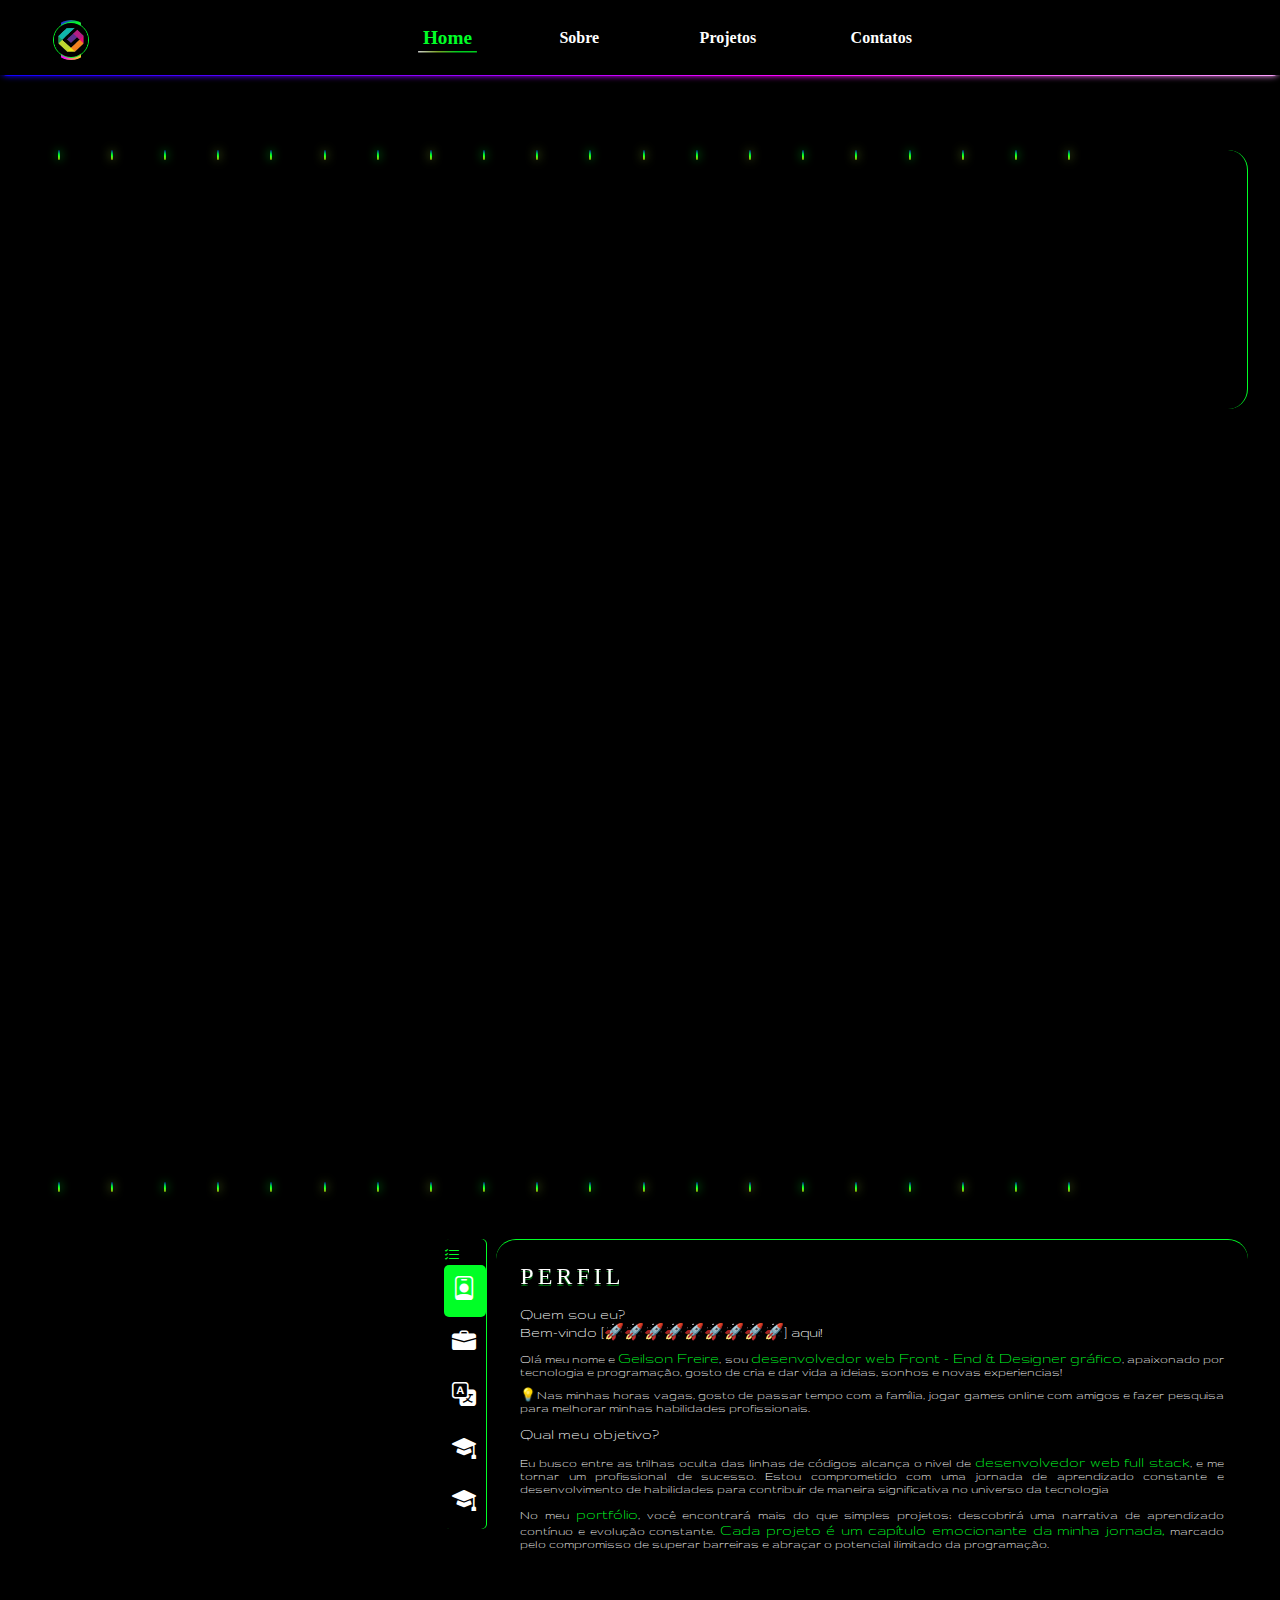
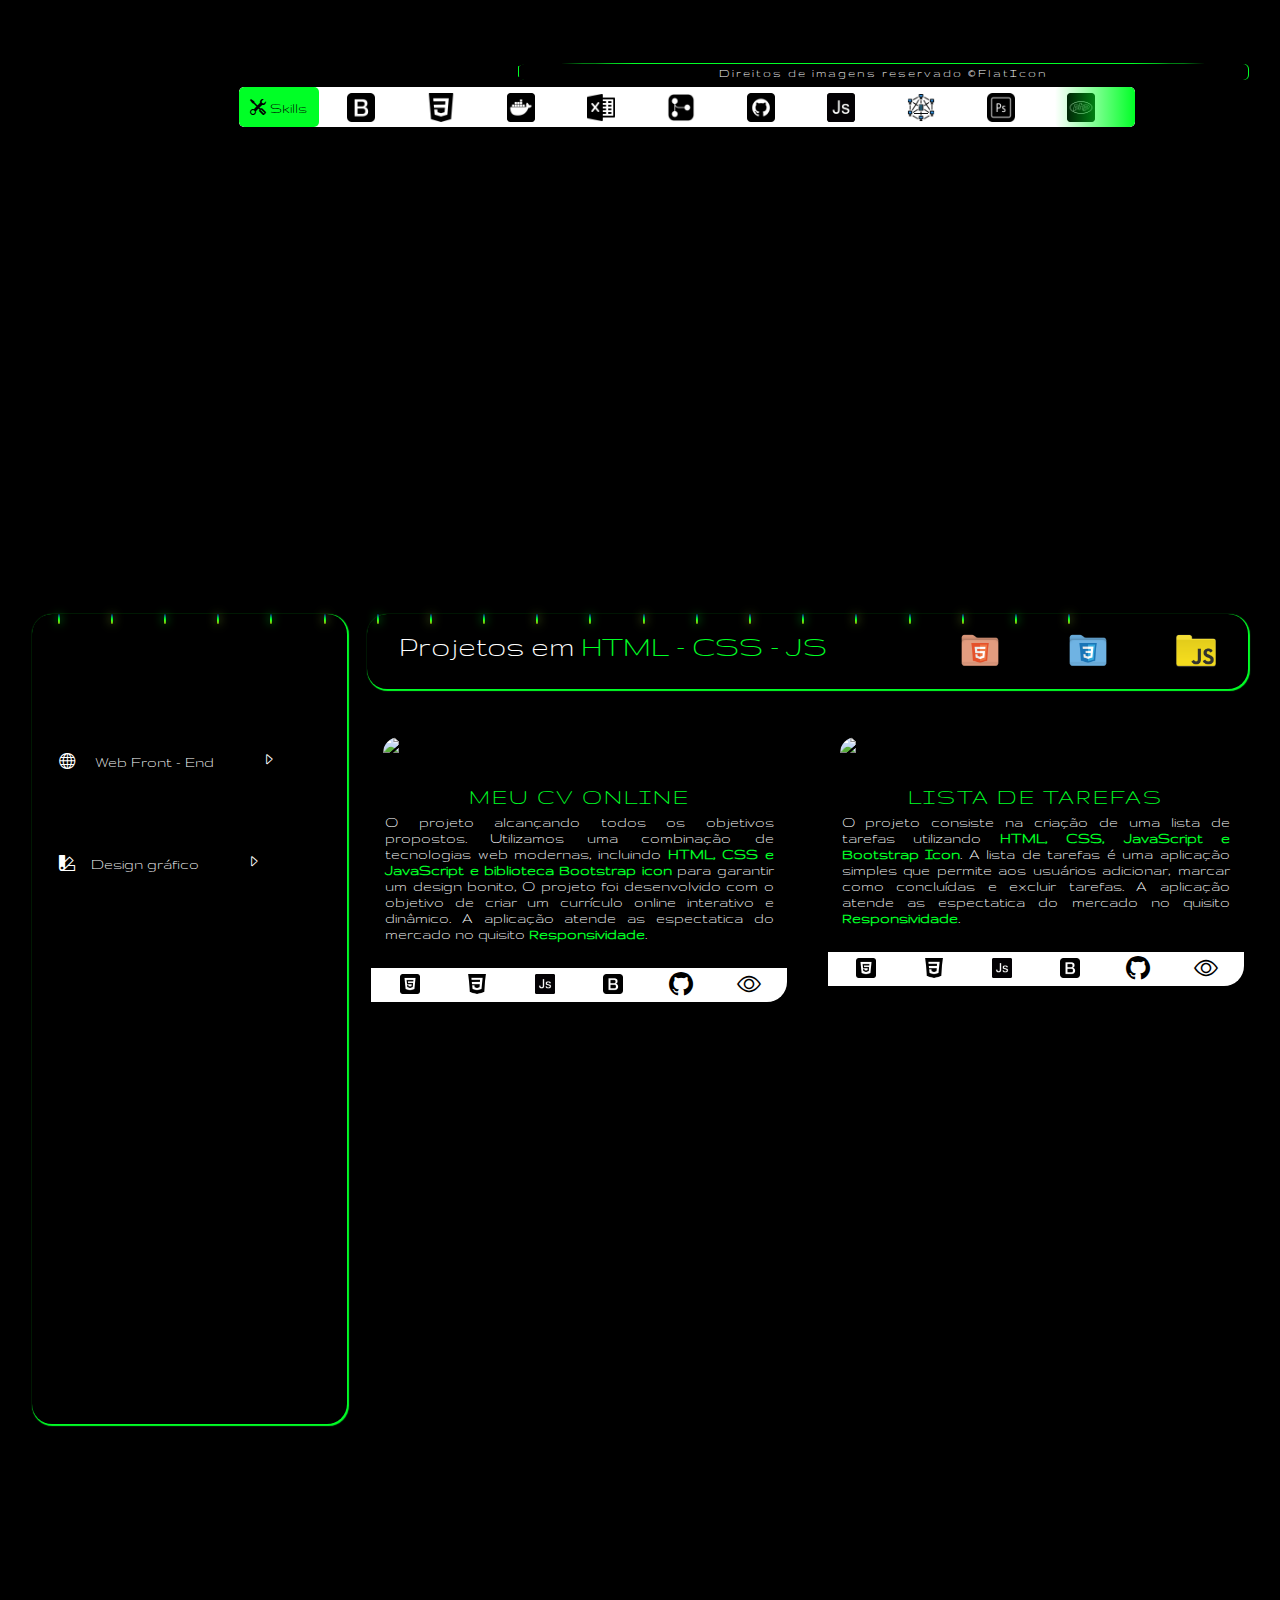
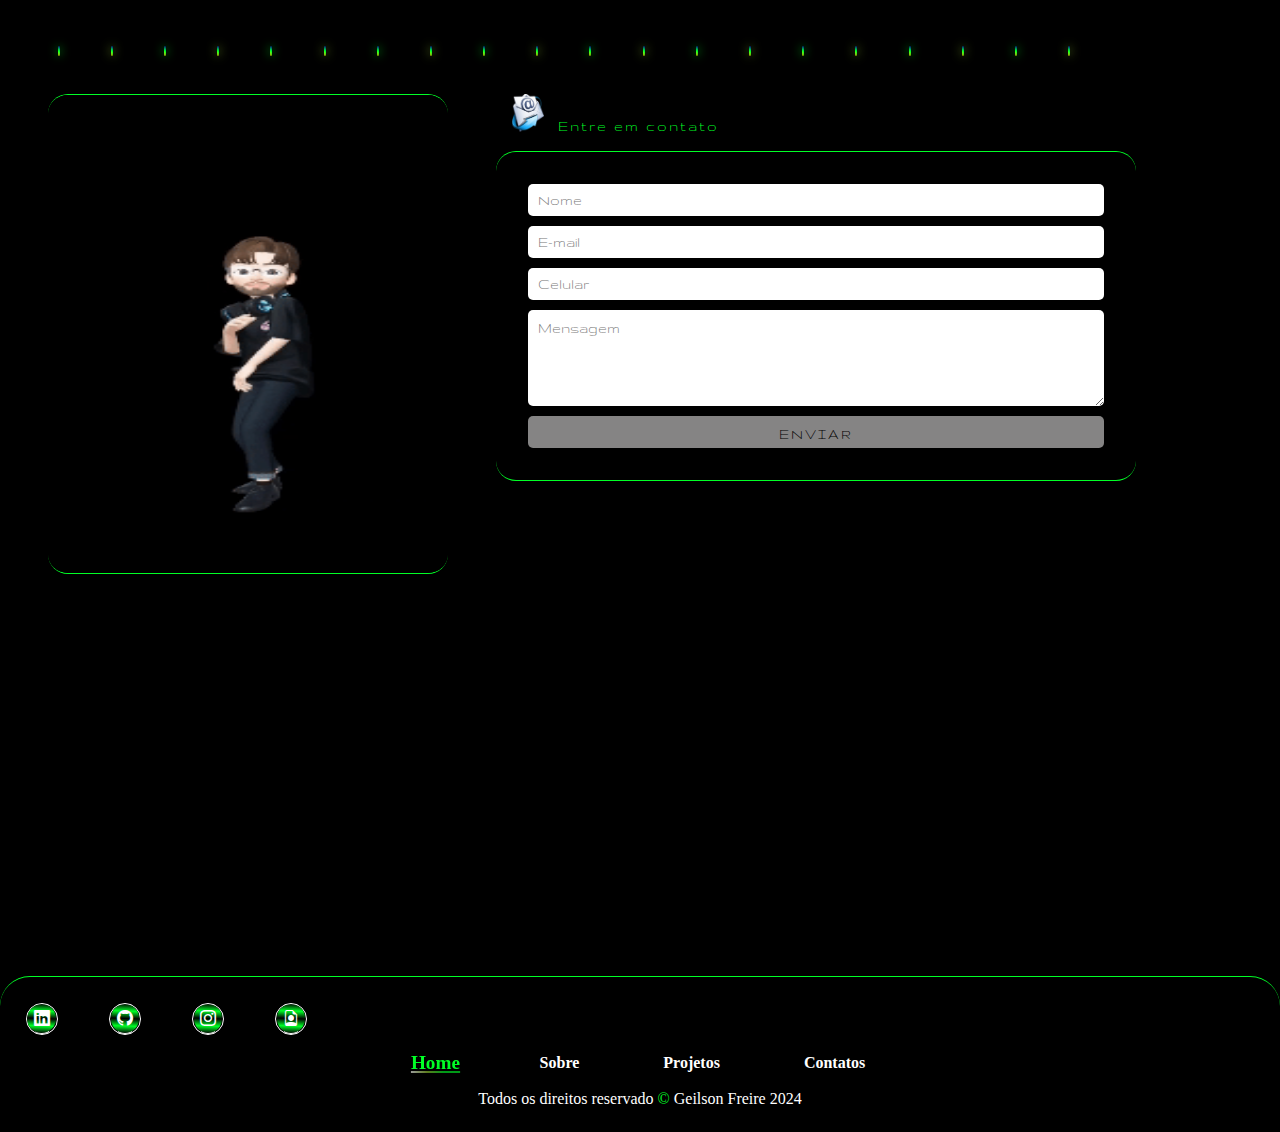
==== commit e3ec7897: "Foi aplicado responsividade a seção contato nas resoluções 320 a 1024px" ====
--- a/index.html
+++ b/index.html
@@ -23,6 +23,8 @@
     <link rel="stylesheet" href="MidiaQuery/midia-query-header.css">
     <link rel="stylesheet" href="MidiaQuery/midia-query-topo-site.css">
     <link rel="stylesheet" href="MidiaQuery/midia-query-sobre.css">
+    <link rel="stylesheet" href="MidiaQuery/midia-query-projetos.css">
+    <link rel="stylesheet" href="MidiaQuery/midia-query-contato.css">
 
     <!--Aplicando biblioteca Bootstrap icons!-->
     <link rel="stylesheet" href="https://cdn.jsdelivr.net/npm/bootstrap-icons@1.11.2/font/bootstrap-icons.min.css">
--- a/MidiaQuery/midia-query-topo-site.css
+++ b/MidiaQuery/midia-query-topo-site.css
@@ -1,10 +1,15 @@
 /* Estilos para telas entre 320px a 480px de largura */
 @media only screen and (min-width: 320px) and (max-width: 480px) {
+    section {
+        padding: 0 2%;
+        height: 100vh;
+    }
 
     /* Colocando display flexcom colum*/
     section.topo-site .flex {
         display: flex;
         flex-direction: column-reverse;
+        margin-top: 4rem;
     }
 
     section div.txt-site {
@@ -52,6 +57,7 @@
     section.topo-site .flex {
         display: flex;
         flex-direction: column-reverse;
+        margin-top: 4rem;
     }
 
     section div.txt-site {
--- a/MidiaQuery/midia-query-sobre.css
+++ b/MidiaQuery/midia-query-sobre.css
@@ -2,6 +2,7 @@
 @media only screen and (min-width: 320px) and (max-width: 480px) {
     section {
         padding: 0 2%;
+        height: 100vh;
     }
 
     /* Colocando display flexcom colum*/
@@ -27,17 +28,17 @@
         min-width: 35%;
     }
 
-    section nav ul li.itens-menu> a {
+    section nav ul li.itens-menu>a {
         font-size: .80rem;
-        
-    }
-
-    section nav ul li.itens-menu > a .txt-link {
+
+    }
+
+    section nav ul li.itens-menu>a .txt-link {
         margin-left: 1rem;
-   
-    }
-
-    section nav ul li.itens-menu>a .icon>  i {
+
+    }
+
+    section nav ul li.itens-menu>a .icon>i {
         font-size: .80rem;
         margin-left: 30%;
     }
@@ -203,16 +204,610 @@
 }
 
 /* Estilos para telas entre 481px a 900px de largura */
-@media screen and (min-width: 481px) and (max-width: 900px) {}
+@media screen and (min-width: 481px) and (max-width: 900px) {
+    section {
+        padding: 0 2rem;
+    }
+
+    /* Colocando display flexcom colum*/
+    section.sobre .flex {
+        display: flex;
+        padding: auto;
+        margin-top: 2rem;
+    }
+
+    section div.img_sobre {
+        width: 10rem;
+        height: 10rem;
+    }
+
+    /*aplicando menu lateral na pagina sobre*/
+    section nav.menu-sobre {
+        width: 8%;
+        min-width: 5%;
+        height: 40%;
+        transition: .5s;
+    }
+
+    section nav.menu-sobre:hover {
+        min-width: 25%;
+    }
+
+    section nav ul li.itens-menu>a {
+        font-size: 1rem;
+
+    }
+
+    section nav ul li.itens-menu>a .txt-link {
+        margin-left: 1rem;
+
+    }
+
+    section nav ul li.itens-menu>a .icon>i {
+        font-size: 1.5rem;
+        margin-left: 30%;
+    }
+
+    /*ESTILIZANDO PERFIL / EXP_PROFISSIONAIS*/
+    section div.txt_sobre h2 {
+        font-size: 2rem;
+        margin: .5rem 0;
+    }
+
+    section div.txt_sobre h3 {
+        font-size: 1.5rem;
+    }
+
+    section div.txt_sobre p {
+        font-size: 1.2rem;
+    }
+
+    section div.txt_sobre span {
+        font-size: 1.5rem;
+    }
+
+    /*ETILIZANDO SKILLS SCROLL*/
+    section div.direitos {
+        width: 90%;
+        margin: auto;
+    }
+
+    section div.direitos a {
+        font-size: 1rem;
+    }
+
+    section div.content-slide-box {
+        animation: scroll 15s linear infinite;
+    }
+
+    section div.slider-skills {
+        width: 90%;
+        margin: auto;
+    }
+
+    section div.skills-icon {
+        width: 2.5rem;
+    }
+
+    section div.skills-icon span {
+        font-size: .50rem;
+    }
+
+    section div.slider-skills::after {
+        width: 2rem;
+    }
+
+    @keyframes scroll {
+        from {
+            transform: translateX(0);
+        }
+
+        to {
+            transform: translateX(calc(-90% * 1.5));
+        }
+
+    }
+
+    section div.slider-skills-img {
+        width: 4rem;
+    }
+
+    /*ESTILIZAND IDIOMAS*/
+    section div.caixa-sobre {
+        width: 90%;
+        height: 15rem;
+    }
+
+    section div.caixa-sobre .lg-frente img.br {
+        width: 90%;
+        height: 50%;
+    }
+
+    /*ESTILIZANDO CURSOS*/
+    section div.link-estacio {
+        margin: 0;
+        padding: 0;
+    }
+
+    section div.curso-facul {
+        display: flex;
+        flex-direction: column;
+        margin: 0;
+        padding: 0;
+    }
+
+    section div.curso-facul .facul p {
+        font-size: 1rem;
+    }
+
+    section div.curso-facul .facul span {
+        font-size: 1.5rem;
+    }
+
+    section div.curso-facul a {
+        width: 30%;
+        height: 100%;
+    }
+
+    section div.curso-facul .img-curso-facul {
+        width: 4rem;
+        height: auto;
+    }
+
+    /*ESTILIZANDO SEMESTRES*/
+    section div.semestre {
+        display: flex;
+        margin: 0;
+        padding: 0;
+        font-size: 1rem;
+    }
+
+    section div.semestre1 {
+        margin: 1rem;
+        font-size: .85rem;
+    }
+
+    section div.etiqueta span:first-child i {
+        font-size: 1.5rem;
+    }
+
+    section div.etiqueta span:nth-child(2) {
+        font-size: 1rem;
+    }
+
+
+    section div.disciplinas p {
+        padding: 4% 0;
+        text-align: center;
+        pointer-events: none;
+    }
+
+    section div.semestre p.discip::before {
+        font-size: 1rem;
+    }
+
+    section div.semestre p.discip::after {
+        font-size: 1rem;
+    }
+
+    section div.semestre ul li>span {
+        font-size: .85em;
+
+    }
+
+    /*ESTILIZANDO OUTROS CURSOS*/
+    section div.slider {
+        width: 100%;
+        height: 65%;
+    }
+
+    section img.img-slider {
+        width: 60%;
+    }
+}
 
 /* Estilos para telas entre 901px a 1024px de largura */
-@media screen and (min-width: 901px) and (max-width: 1024px) {}
+@media screen and (min-width: 901px) and (max-width: 1024px) {
+
+
+    /* Colocando display flexcom colum*/
+    section.sobre .flex {
+        display: flex;
+        padding: auto;
+        margin-top: 2rem;
+    }
+
+    section div.img_sobre {
+        width: 10rem;
+        height: 10rem;
+    }
+
+    /*aplicando menu lateral na pagina sobre*/
+    section nav.menu-sobre {
+        width: 8%;
+        min-width: 3%;
+        height: 40%;
+        transition: .5s;
+    }
+
+    section nav.menu-sobre:hover {
+        min-width: 25%;
+    }
+
+    section nav ul li.itens-menu>a {
+        font-size: 1rem;
+
+    }
+
+    section nav ul li.itens-menu>a .txt-link {
+        margin-left: 1rem;
+
+    }
+
+    section nav ul li.itens-menu>a .icon>i {
+        font-size: 1.5rem;
+        margin-left: 30%;
+    }
+
+    /*ESTILIZANDO PERFIL / EXP_PROFISSIONAIS*/
+    section div.txt_sobre h2 {
+        font-size: 2rem;
+        margin: .5rem 0;
+    }
+
+    section div.txt_sobre h3 {
+        font-size: 1.5rem;
+    }
+
+    section div.txt_sobre p {
+        font-size: 1.2rem;
+    }
+
+    section div.txt_sobre span {
+        font-size: 1.5rem;
+    }
+
+    /*ETILIZANDO SKILLS SCROLL*/
+    section div.direitos {
+        width: 90%;
+        margin: auto;
+    }
+
+    section div.direitos a {
+        font-size: 1rem;
+    }
+
+    section div.content-slide-box {
+        animation: scroll 15s linear infinite;
+    }
+
+    section div.slider-skills {
+        width: 90%;
+        margin: auto;
+    }
+
+    section div.skills-icon {
+        width: 2.5rem;
+    }
+
+    section div.skills-icon span {
+        font-size: .50rem;
+    }
+
+    section div.slider-skills::after {
+        width: 2rem;
+    }
+
+    @keyframes scroll {
+        from {
+            transform: translateX(0);
+        }
+
+        to {
+            transform: translateX(calc(-90% * 1.5));
+        }
+
+    }
+
+    section div.slider-skills-img {
+        width: 4rem;
+    }
+
+    /*ESTILIZAND IDIOMAS*/
+    section div.caixa-sobre {
+        width: 90%;
+        height: 15rem;
+    }
+
+    section div.caixa-sobre .lg-frente img.br {
+        width: 90%;
+        height: 50%;
+    }
+
+    /*ESTILIZANDO CURSOS*/
+    section div.link-estacio {
+        margin: 0;
+        padding: 0;
+    }
+
+    section div.curso-facul {
+        display: flex;
+        flex-direction: column;
+        margin: 0;
+        padding: 0;
+    }
+
+    section div.curso-facul .facul p {
+        font-size: 1rem;
+    }
+
+    section div.curso-facul .facul span {
+        font-size: 1.5rem;
+    }
+
+    section div.curso-facul a {
+        width: 30%;
+        height: 100%;
+    }
+
+    section div.curso-facul .img-curso-facul {
+        width: 4rem;
+        height: auto;
+    }
+
+    /*ESTILIZANDO SEMESTRES*/
+    section div.semestre {
+        display: flex;
+        margin: 0;
+        padding: 0;
+        font-size: 1rem;
+    }
+
+    section div.semestre1 {
+        margin: 1rem;
+        font-size: .85rem;
+    }
+
+    section div.etiqueta span:first-child i {
+        font-size: 1.5rem;
+    }
+
+    section div.etiqueta span:nth-child(2) {
+        font-size: 1rem;
+    }
+
+
+    section div.disciplinas p {
+        padding: 4% 0;
+        text-align: center;
+        pointer-events: none;
+    }
+
+    section div.semestre p.discip::before {
+        font-size: 1rem;
+    }
+
+    section div.semestre p.discip::after {
+        font-size: 1rem;
+    }
+
+    section div.semestre ul li>span {
+        font-size: .85em;
+
+    }
+
+    /*ESTILIZANDO OUTROS CURSOS*/
+    section div.slider {
+        width: 100%;
+        height: 65%;
+    }
+
+    section img.img-slider {
+        width: 60%;
+    }
+}
 
 /* Estilos para telas entre 1025px a 1366px de largura */
 @media screen and (min-width: 1025px) and (max-width: 1366px) {}
 
-/* Estilos para telas entre 1367px a 1920px de largura */
-@media screen and (min-width: 1367px) and (max-width: 1920px) {}
-
-/* Estilos para telas entre 1921px a 2560px de largura */
-@media screen and (min-width: 1921px) and (max-width: 2560px) {}+/* Estilos para telas entre 1367px a 2560px de largura */
+@media screen and (min-width: 1367px) and (max-width: 2560px) {
+    /* Colocando display flexcom colum*/
+    section.sobre .flex {
+        display: flex;
+        padding: auto;
+        margin-top: 2rem;
+    }
+
+    section div.img_sobre {
+        width: 25rem;
+        height: 25rem;
+    }
+
+    /*aplicando menu lateral na pagina sobre*/
+    section nav.menu-sobre {
+        width: 8%;
+        min-width: 1%;
+        height: 40%;
+        transition: .5s;
+    }
+
+    section nav.menu-sobre:hover {
+        min-width: 15%;
+    }
+
+    section nav ul li.itens-menu> a {
+        font-size: 2rem;
+        padding: 2rem 0;
+    }
+
+    section nav ul li.itens-menu>a .txt-link {
+        margin-left: 1rem;
+
+    }
+
+    section nav ul li.itens-menu> a .icon> i {
+        font-size: 2rem;
+        margin-left: 3rem;
+    }
+
+    /*ESTILIZANDO PERFIL / EXP_PROFISSIONAIS*/
+    section div.txt_sobre h2 {
+        font-size: 4rem;
+        margin: 1rem 0;
+    }
+
+    section div.txt_sobre h3 {
+        font-size: 2.5rem;
+        margin: 1rem 0;
+    }
+
+    section div.txt_sobre p {
+        font-size: 1.5rem;
+        margin-bottom: 1rem;
+    }
+
+    section div.txt_sobre span {
+        font-size: 2rem;
+    }
+
+    /*ETILIZANDO SKILLS SCROLL*/
+    section div.direitos {
+        width: 80%;
+        margin: auto;
+    }
+
+    section div.direitos a {
+        font-size: 1rem;
+    }
+
+    section div.content-slide-box {
+        animation: scroll 15s linear infinite;
+    }
+
+    section div.slider-skills {
+        width: 80%;
+        margin: auto;
+    }
+
+    section div.skills-icon {
+        width: 5rem;
+    }
+
+    section div.skills-icon span {
+        font-size: 1rem;
+    }
+
+    section div.slider-skills::after {
+        width: 4rem;
+    }
+
+    @keyframes scroll {
+        from {
+            transform: translateX(0);
+        }
+
+        to {
+            transform: translateX(calc(-80% * 1.5));
+        }
+
+    }
+
+    section div.slider-skills-img {
+        width: 5rem;
+    }
+
+    /*ESTILIZAND IDIOMAS*/
+    section div.caixa-sobre {
+        width: 90%;
+        height: 15rem;
+    }
+
+    section div.caixa-sobre .lg-frente img.br {
+        width: 90%;
+        height: 50%;
+    }
+
+    /*ESTILIZANDO CURSOS*/
+    section div.link-estacio {
+        margin: 0;
+        padding: 0;
+    }
+
+    section div.curso-facul {
+        display: flex;
+        flex-direction: column;
+        margin: 0;
+        padding: 0;
+    }
+
+    section div.curso-facul .facul p {
+        font-size: 1rem;
+    }
+
+    section div.curso-facul .facul span {
+        font-size: 1.5rem;
+    }
+
+    section div.curso-facul a {
+        width: 30%;
+        height: 100%;
+    }
+
+    section div.curso-facul .img-curso-facul {
+        width: 4rem;
+        height: auto;
+    }
+
+    /*ESTILIZANDO SEMESTRES*/
+    section div.semestre {
+        display: flex;
+        margin: 0;
+        padding: 0;
+        font-size: 1rem;
+    }
+
+    section div.semestre1 {
+        margin: 1rem;
+        font-size: .85rem;
+    }
+
+    section div.etiqueta span:first-child i {
+        font-size: 1.5rem;
+    }
+
+    section div.etiqueta span:nth-child(2) {
+        font-size: 1rem;
+    }
+
+
+    section div.disciplinas p {
+        padding: 4% 0;
+        text-align: center;
+        pointer-events: none;
+    }
+
+    section div.semestre p.discip::before {
+        font-size: 1rem;
+    }
+
+    section div.semestre p.discip::after {
+        font-size: 1rem;
+    }
+
+    section div.semestre ul li>span {
+        font-size: .85em;
+
+    }
+
+    /*ESTILIZANDO OUTROS CURSOS*/
+    section div.slider {
+        width: 100%;
+        height: 65%;
+    }
+
+    section img.img-slider {
+        width: 60%;
+    }
+
+}--- a/MidiaQuery/midia-query-projetos.css
+++ b/MidiaQuery/midia-query-projetos.css
@@ -0,0 +1,231 @@
+/* Estilos para telas entre 320px a 480px de largura */
+@media only screen and (min-width: 320px) and (max-width: 480px) {
+
+    /* ETILIZANDO MENU DA BARRA LATERAL DOS PROJETOS*/
+    section div.projeto-content-menu {
+        padding: 1rem 0;
+        width: 40%;
+        height: 90vh;
+    }
+
+    h2.titulo {
+        font-size: 1rem;
+        margin-left: 1rem;
+    }
+
+    h2.titulo span {
+        font-size: 1rem;
+    }
+
+    section nav.menu-projeto {
+        padding: 1rem 0;
+    }
+
+    section nav.menu-projeto ul {
+        padding: 1rem 0;
+    }
+
+    section nav.menu-projeto ul.list li {
+        line-height: 1rem;
+    }
+
+    section nav.menu-projeto ul.list li button {
+        font-size: .60rem;
+        margin: 0;
+        padding: 0;
+    }
+
+    section nav.menu-projeto a {
+        font-size: .80rem;
+        margin: 0;
+        padding: 0;
+    }
+
+    section nav.menu-projeto ul li button span:nth-child(2) {
+        margin-left: 0;
+        font-size: .50rem;
+    }
+
+    /*ESTILIZANDO SUBMENUS DOS PROJETOS*/
+    section nav.menu-projeto ul.sublist li {
+        margin-left: 5%;
+        line-height: 20px;
+    }
+
+    /*  ESTILIZANDO O CONTEINER DOS PROJETOS*/
+    section div.content-projet-geral {
+        width: 80%;
+    }
+
+    /* ESTILIZANDO A SEÇÃO DOS PROJETOS HTML, CSS, JS*/
+    section div.projetos-content .title-container {
+        padding: .50rem 0;
+    }
+
+    section div.projetos-content .title-container h2.titulo-projetos {
+        font-size: 1.2rem;
+        margin: 0 .50rem;
+    }
+
+    section div.projetos-content .title-container img {
+        display: flex;
+        flex-direction: column;
+        width: 1rem;
+        height: 1rem;
+        margin: 0 .80rem;
+    }
+
+    /*ESTILIZANDO OS CARDS DOS PROJETER*/
+    section div.content-projetos-cards {
+        display: flex;
+        flex-direction: column;
+        overflow-y: auto;
+        width: 100%;
+        height: 100vh;
+        justify-content: flex-start;
+        justify-items: center;
+        padding: .50rem 0;
+        gap: 1rem;
+    }
+
+    section div.cads-projetos:last-child {
+        padding-bottom: 4rem;
+    }
+
+    section div.txt-cards h3 {
+        margin-top: 2%;
+        font-size: 1rem;
+    }
+
+    section div.txt-cards p {
+        font-size: 1rem;
+        margin: 5px 2px;
+    }
+
+    section div.txt-cards p span {
+        color: #00ff26;
+        font-weight: 300;
+    }
+
+
+}
+
+/* Estilos para telas entre 481px a 900px de largura */
+@media screen and (min-width: 481px) and (max-width: 900px) {
+
+    /* ETILIZANDO MENU DA BARRA LATERAL DOS PROJETOS*/
+    section div.projeto-content-menu {
+        padding: 1rem 0;
+        width: 40%;
+        height: 90vh;
+    }
+
+    h2.titulo {
+        font-size: 2rem;
+        margin-left: 1rem;
+    }
+
+    h2.titulo span {
+        font-size: 2rem;
+    }
+
+    section nav.menu-projeto {
+        padding: 1rem 0;
+    }
+
+    section nav.menu-projeto ul {
+        padding: 1rem 0;
+    }
+
+    section nav.menu-projeto ul.list li {
+        line-height: 1rem;
+    }
+
+    section nav.menu-projeto ul.list li button {
+        font-size: 1.2rem;
+        margin: 0;
+        padding: 0;
+    }
+
+    section nav.menu-projeto a {
+        font-size: 1rem;
+        margin: 0;
+        padding: 0;
+    }
+
+    section nav.menu-projeto ul li button span:nth-child(2) {
+        margin-left: 0;
+        font-size: 1rem;
+    }
+
+    /*ESTILIZANDO SUBMENUS DOS PROJETOS*/
+    section nav.menu-projeto ul.sublist li {
+        margin-left: 5%;
+        line-height: 20px;
+    }
+
+    /*  ESTILIZANDO O CONTEINER DOS PROJETOS*/
+    section div.content-projet-geral {
+        width: 80%;
+    }
+
+    /* ESTILIZANDO A SEÇÃO DOS PROJETOS HTML, CSS, JS*/
+    section div.projetos-content .title-container {
+        padding: 1rem 0;
+    }
+
+    section div.projetos-content .title-container h2.titulo-projetos {
+        font-size: 1.5rem;
+        margin: 0 1rem;
+    }
+
+    section div.projetos-content .title-container img {
+        display: flex;
+        flex-direction: column;
+        width: 1.5rem;
+        height: 1.5rem;
+        margin: 0 1rem;
+    }
+
+    /*ESTILIZANDO OS CARDS DOS PROJETER*/
+    section div.content-projetos-cards {
+        display: flex;
+        flex-direction: column;
+        overflow-y: auto;
+        width: 100%;
+        height: 100vh;
+        justify-content: flex-start;
+        justify-items: center;
+        padding: 1rem 0;
+        gap: 1rem;
+    }
+
+    section div.cads-projetos:last-child {
+        padding-bottom: 4rem;
+    }
+
+    section div.txt-cards h3 {
+        margin-top: 2%;
+        font-size: 1.5rem;
+    }
+
+    section div.txt-cards p {
+        font-size: 1.2rem;
+        margin: 5px 2px;
+    }
+
+    section div.txt-cards p span {
+        font-size: 1.2rem;
+        font-weight: 300;
+    }
+
+}
+
+/* Estilos para telas entre 901px a 1024px de largura */
+@media screen and (min-width: 901px) and (max-width: 1024px) {}
+
+/* Estilos para telas entre 1025px a 1366px de largura */
+@media screen and (min-width: 1025px) and (max-width: 1366px) {}
+
+/* Estilos para telas entre 1367px a 2560px de largura */
+@media screen and (min-width: 1367px) and (max-width: 2560px) {}--- a/MidiaQuery/midia-query-contato.css
+++ b/MidiaQuery/midia-query-contato.css
@@ -0,0 +1,58 @@
+/* Estilos para telas entre 320px a 480px de largura */
+@media only screen and (min-width: 320px) and (max-width: 480px) {
+    section.form_contato div.flex {
+        display: flex;
+        flex-direction: column;
+        justify-content: center;
+        align-items: center;
+    }
+
+    /*Estilizando o sesção contato do site*/
+    section img.contato-img {
+        width: 10rem;
+        height: 15rem;
+    }
+
+    section div.forms h3 {
+        font-size: 1rem;
+    }
+
+    form {
+        width: 80vw;
+        max-height: 20%;
+        border-radius: 20px;
+        padding: 1rem;
+    }
+
+}
+
+/* Estilos para telas entre 481px a 900px de largura */
+@media screen and (min-width: 481px) and (max-width: 900px) {
+    section.form_contato {
+        padding-top: 5rem;
+        height: 70vh;
+    }
+
+     /*Estilizando o sesção contato do site*/
+     section img.contato-img {
+        width: 8rem;
+        height: 10rem;
+    }
+
+    form {
+        width: 60vw;
+        max-height: auto;
+        border-radius: 20px;
+        padding: 2rem;
+    }
+
+}
+
+/* Estilos para telas entre 901px a 1024px de largura */
+@media screen and (min-width: 901px) and (max-width: 1024px) {}
+
+/* Estilos para telas entre 1025px a 1366px de largura */
+@media screen and (min-width: 1025px) and (max-width: 1366px) {}
+
+/* Estilos para telas entre 1367px a 2560px de largura */
+@media screen and (min-width: 1367px) and (max-width: 2560px) {}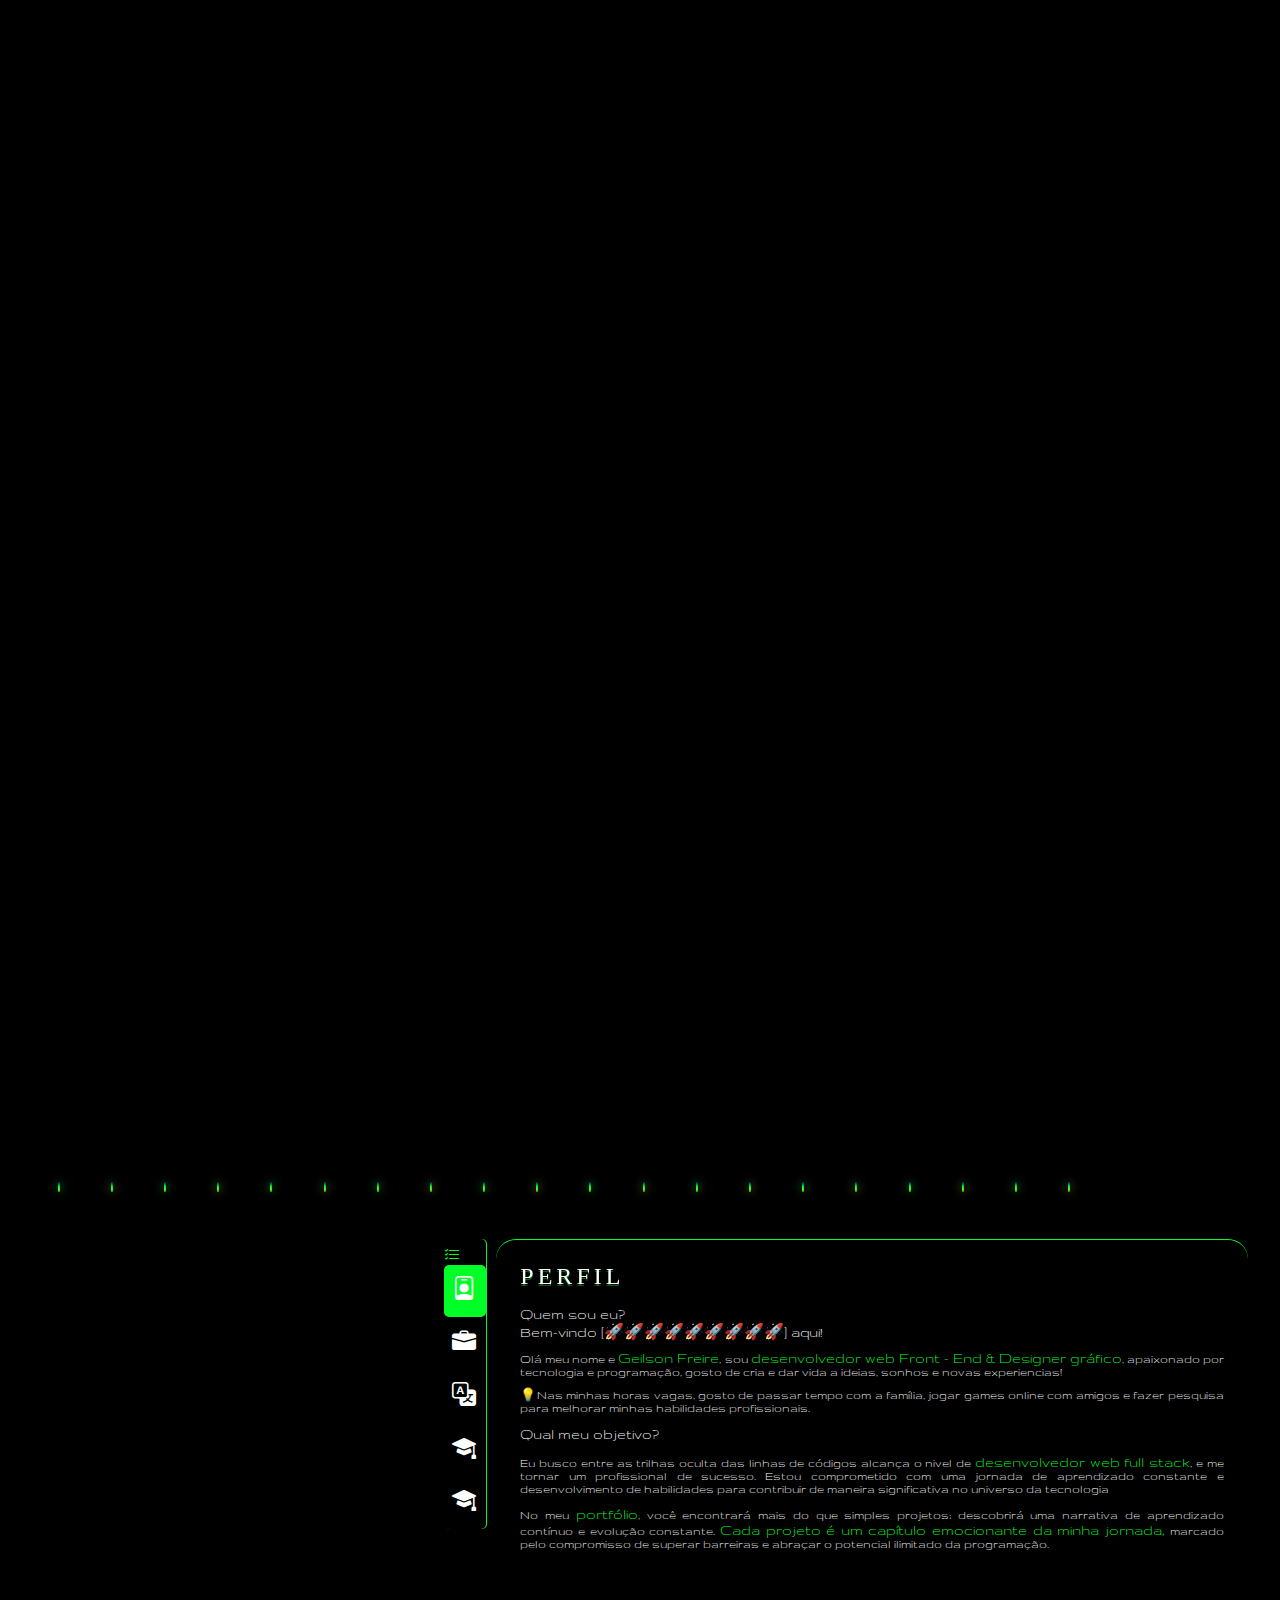
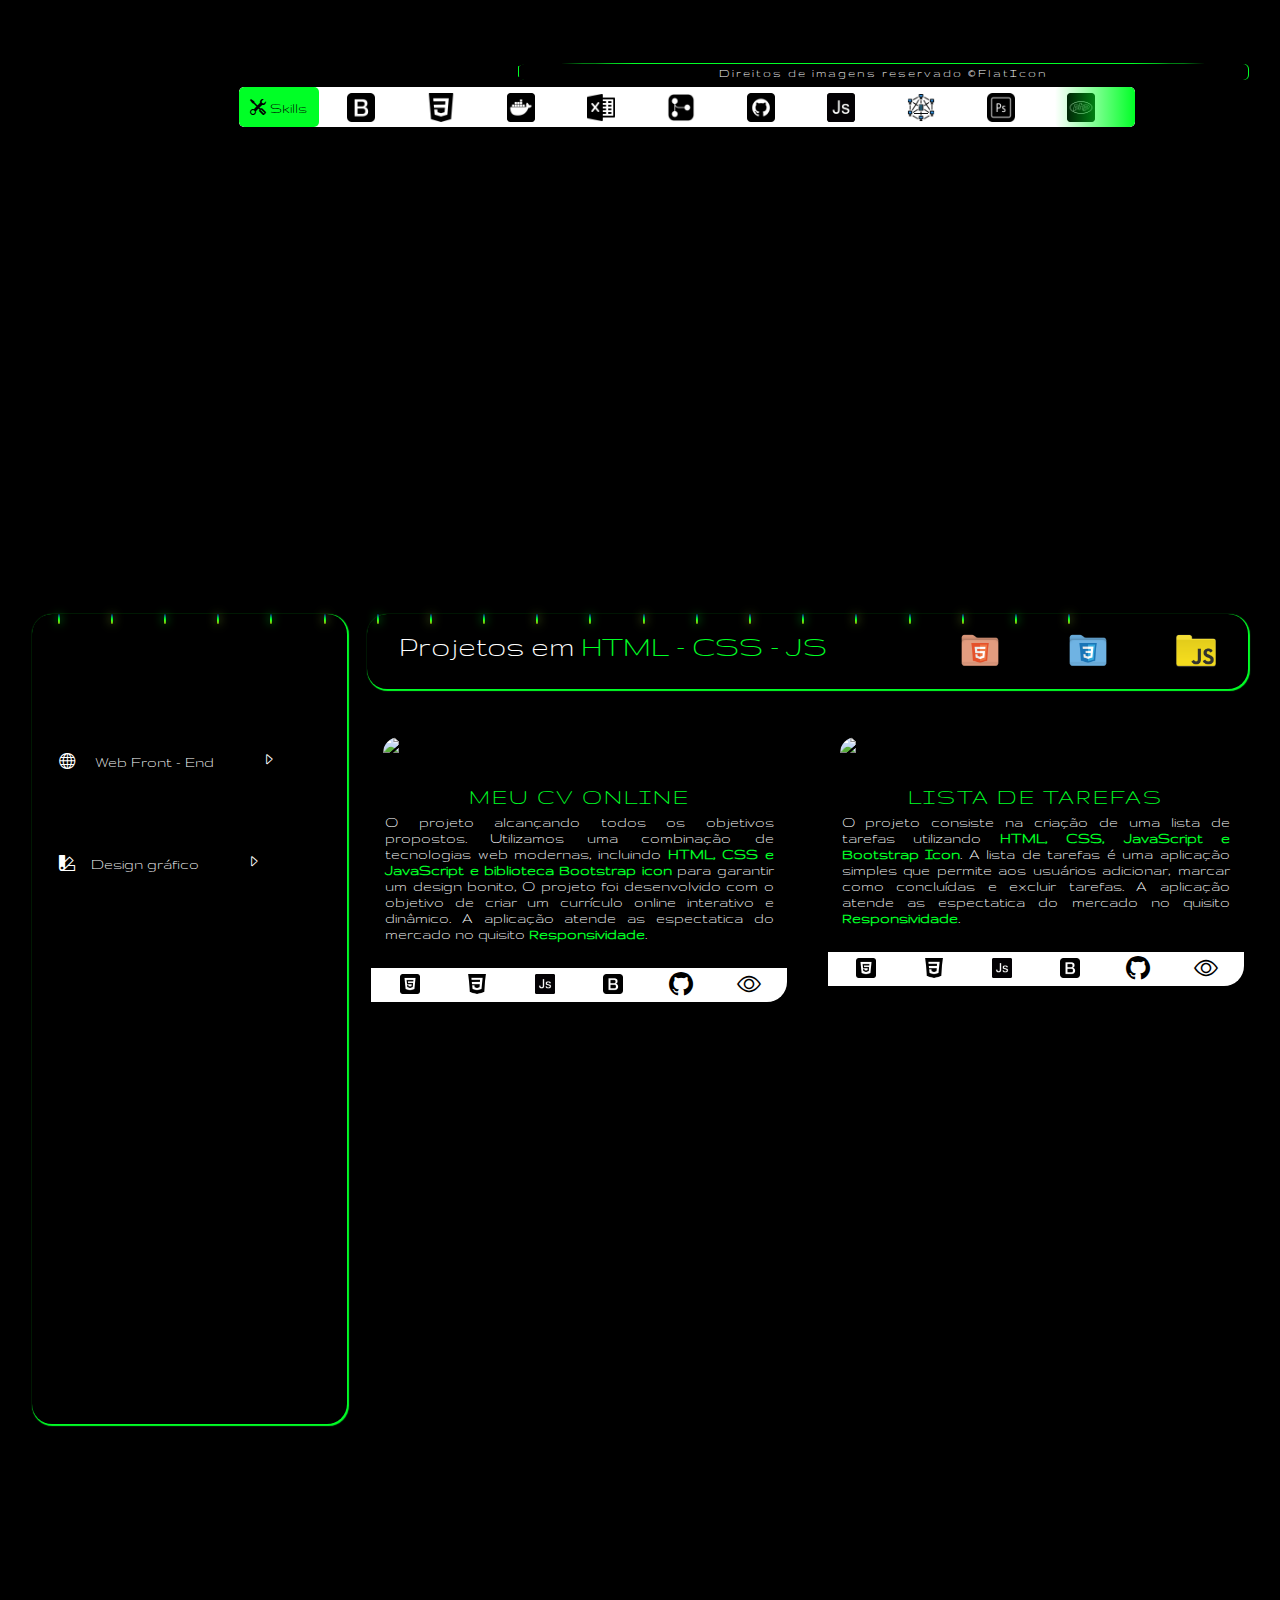
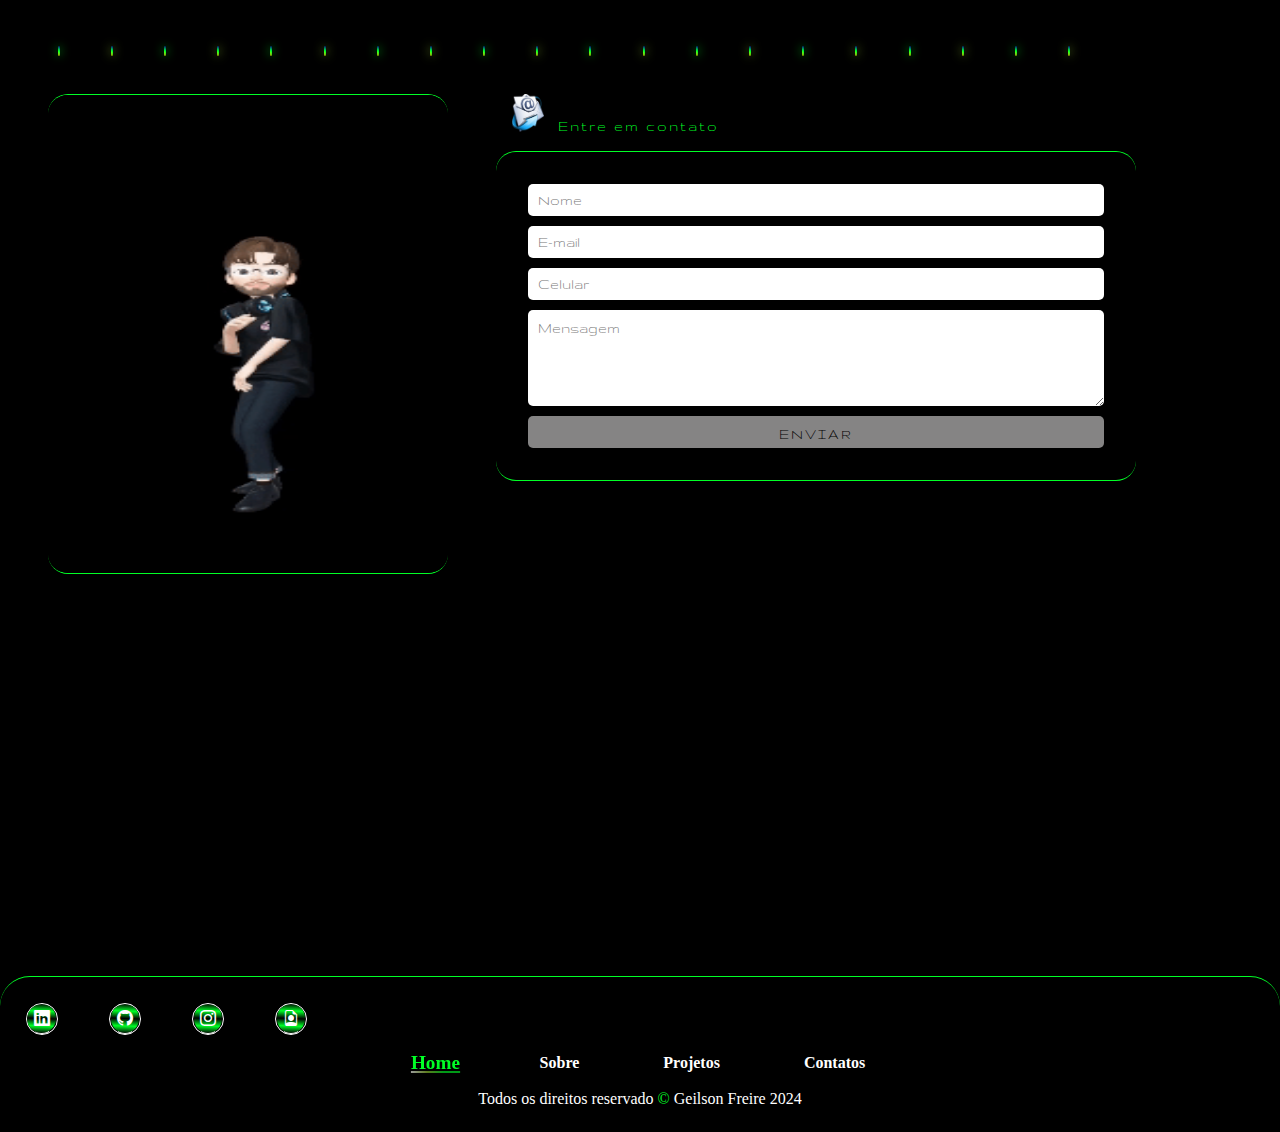
==== commit a9e5da6c: "Foi aplicado responsividade na page intro nas resoluções 320 a 900px" ====
--- a/index.html
+++ b/index.html
@@ -25,6 +25,9 @@
     <link rel="stylesheet" href="MidiaQuery/midia-query-sobre.css">
     <link rel="stylesheet" href="MidiaQuery/midia-query-projetos.css">
     <link rel="stylesheet" href="MidiaQuery/midia-query-contato.css">
+    <link rel="stylesheet" href="MidiaQuery/midia-query-rodape.css">
+    <link rel="stylesheet" href="MidiaQuery/midia-query-intro.css">
+
 
     <!--Aplicando biblioteca Bootstrap icons!-->
     <link rel="stylesheet" href="https://cdn.jsdelivr.net/npm/bootstrap-icons@1.11.2/font/bootstrap-icons.min.css">
@@ -63,7 +66,7 @@
     <div class="intro">
         <img class="logo-intro" src="packs/icon_logo/icon.png" alt="Logo">
         <a href="https://git.io/typing-svg"><img class="txt-logo-intro"
-                src="https://readme-typing-svg.herokuapp.com?font=Fira+Code&pause=1000&color=00FF26&repeat=false&random=false&width=435&lines=Geilson+Freire+-+Dev_Front+-+End+!+"
+                src="https://readme-typing-svg.herokuapp.com?font=Fira+Code&pause=2500&color=00FF26&repeat=true&random=false&width=435&lines=Geilson+Freire+-+Dev_Front+-+End+!+"
                 alt="Typing SVG" /></a>
     </div>
 
--- a/css/intro.css
+++ b/css/intro.css
@@ -1,13 +1,14 @@
 /*ESTILIZANDO INTRO DO SITE */
 .intro {
+    margin: auto;
     position: fixed;
     width: 100%;
     height: 100vh;
     left: 0;
     top: 0;
     z-index: 999;
-    background: transparent;
-    animation: moveUp .5s linear 5s forwards;
+    background: #000;
+    animation: moveU .5s linear 5s forwards;
 }
 
 @keyframes moveUp {
@@ -18,25 +19,23 @@
 
 .logo-intro,
 .txt-logo-intro {
-    /* transform: translateY(-50%); */
     opacity: 0;
 }
 
 .logo-intro {
     position: absolute;
-    width: 6rem;
+    width: 8rem;
+    margin: auto;
     top: 40%;
-    left: 50%;
-    transform: translate(-50%, -50%);
+    left: 45%;
     animation: fadeIntroUp 1.5s ease-out 1s forwards;
 }
 
 .txt-logo-intro {
     position: absolute;
-    width: 30rem;
+    width: 50rem;
     top: 60%;
-    left: 40%;
-    transform: translate(-50%, -50%);
+    left: 24%;
     animation: fadeIntroUp 2s ease-out 1.5s forwards;
 }
 
--- a/MidiaQuery/midia-query-rodape.css
+++ b/MidiaQuery/midia-query-rodape.css
@@ -0,0 +1,63 @@
+/* Estilos para telas entre 320px a 480px de largura */
+@media only screen and (min-width: 320px) and (max-width: 480px) {
+
+    footer div.flex {
+        height: 20vh;
+        margin: 0;
+    }
+
+
+
+    footer nav.menu {
+        display: flex;
+        justify-content: center;
+        align-items: center;
+        text-align: center;
+
+    }
+
+    footer div.btn-borde {
+        left: 50%;
+        transform: translateX(-50%) ;
+        width: 1.5rem;
+        height: 1.5rem;
+        margin: 0 2%;
+        align-items: center;
+    }
+
+    footer .btn_social button i {
+        font-size: .50rem;
+    }
+
+    footer nav.menu a {
+        font-size: .80rem;
+    }
+
+    footer nav.menu ul {
+        padding: 1% 0;
+    }
+
+    footer nav.menu ul li {
+        padding: 0 .50rem;
+        margin-bottom: 1rem;
+    }
+
+    footer div.flex p {
+        font-size: .70rem;
+        margin-bottom: 1rem;
+    }
+
+
+}
+
+/* Estilos para telas entre 481px a 900px de largura */
+@media screen and (min-width: 481px) and (max-width: 900px) {}
+
+/* Estilos para telas entre 901px a 1024px de largura */
+@media screen and (min-width: 901px) and (max-width: 1024px) {}
+
+/* Estilos para telas entre 1025px a 1366px de largura */
+@media screen and (min-width: 1025px) and (max-width: 1366px) {}
+
+/* Estilos para telas entre 1367px a 2560px de largura */
+@media screen and (min-width: 1367px) and (max-width: 2560px) {}--- a/MidiaQuery/midia-query-intro.css
+++ b/MidiaQuery/midia-query-intro.css
@@ -0,0 +1,40 @@
+/* Estilos para telas entre 320px a 480px de largura */
+@media only screen and (min-width: 320px) and (max-width: 480px) {
+
+    /*ESTILIZANDO INTRO DO SITE */
+    .logo-intro {
+        top: 30%;
+        left: 34%;
+    }
+
+    .txt-logo-intro {
+        width: 20rem;
+        top: 50%;
+        left: 14%;
+    }
+
+}
+
+/* Estilos para telas entre 481px a 900px de largura */
+@media screen and (min-width: 481px) and (max-width: 900px) {
+    /*ESTILIZANDO INTRO DO SITE */
+    .logo-intro {
+        top: 30%;
+        left: 38%;
+    }
+
+    .txt-logo-intro {
+        width: 40rem;
+        top: 50%;
+        left: 12%;
+    }
+}
+
+/* Estilos para telas entre 901px a 1024px de largura */
+@media screen and (min-width: 901px) and (max-width: 1024px) {}
+
+/* Estilos para telas entre 1025px a 1366px de largura */
+@media screen and (min-width: 1025px) and (max-width: 1366px) {}
+
+/* Estilos para telas entre 1367px a 2560px de largura */
+@media screen and (min-width: 1367px) and (max-width: 2560px) {}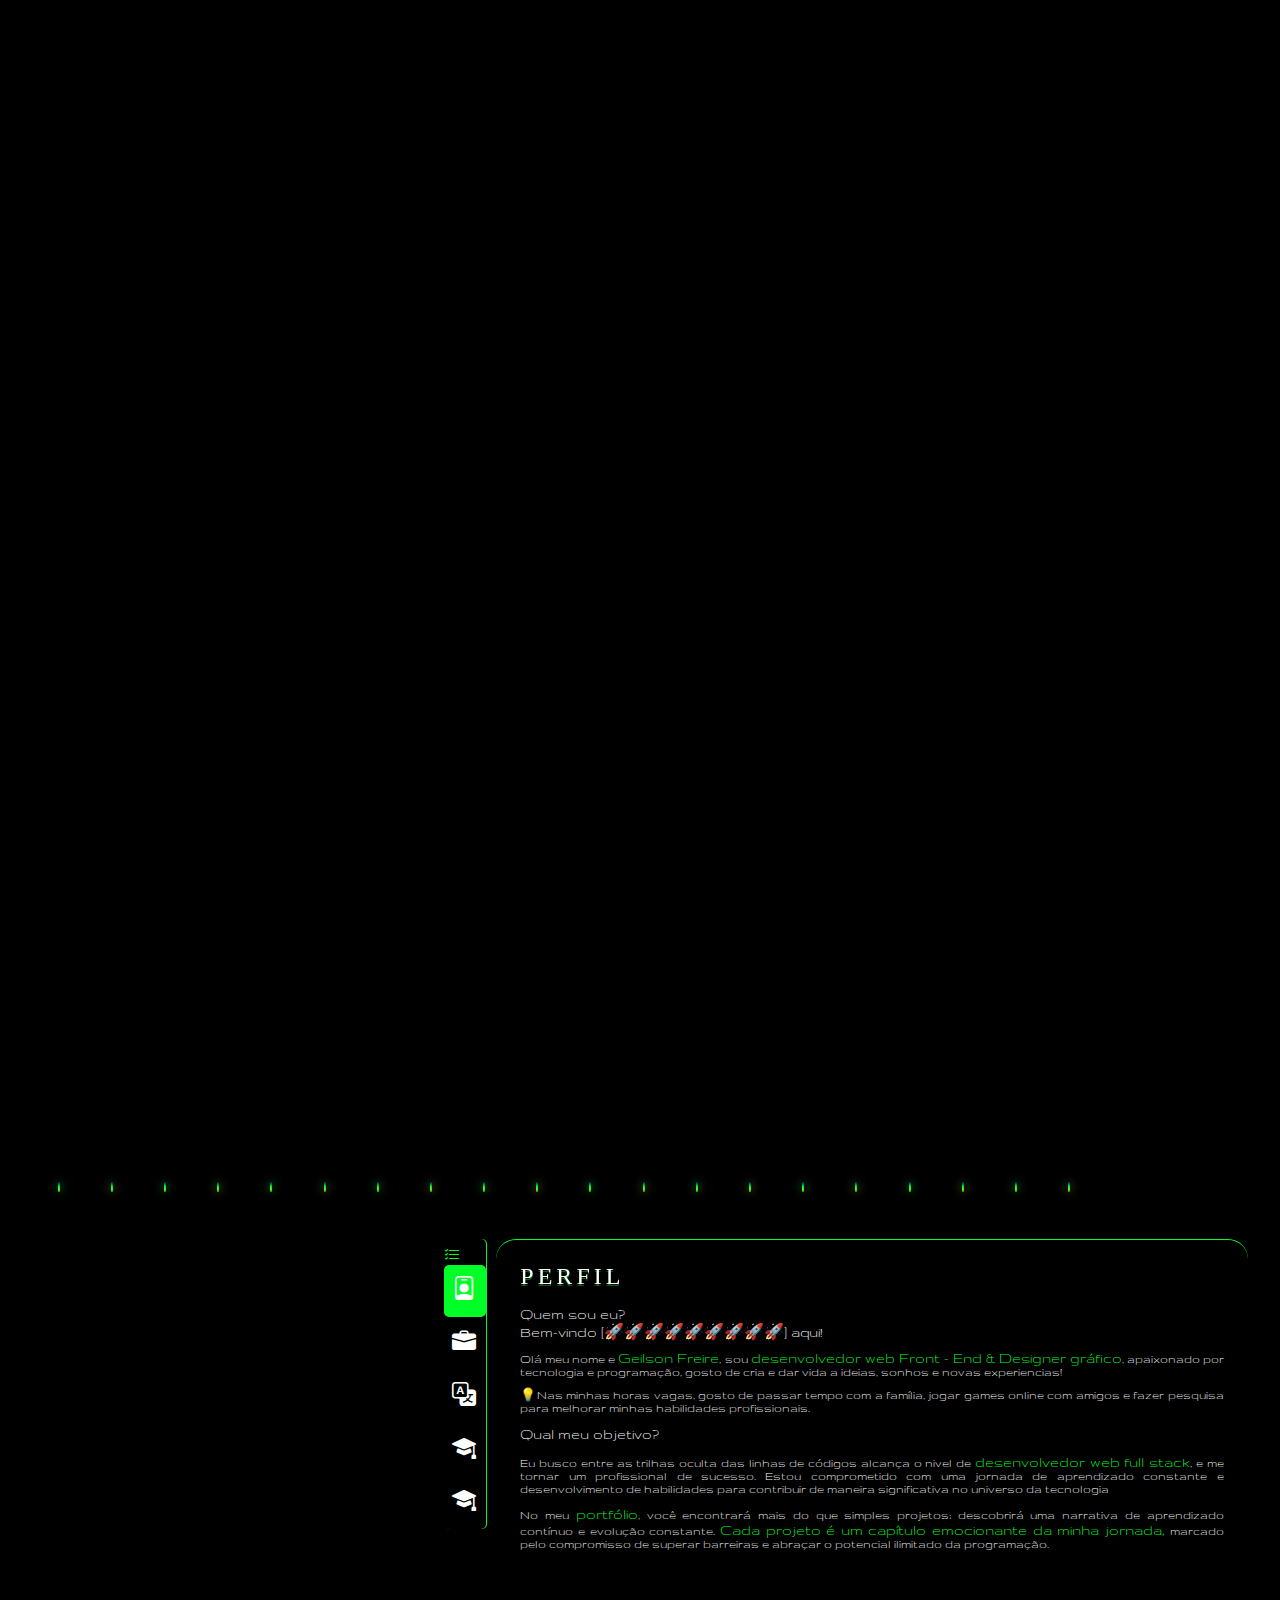
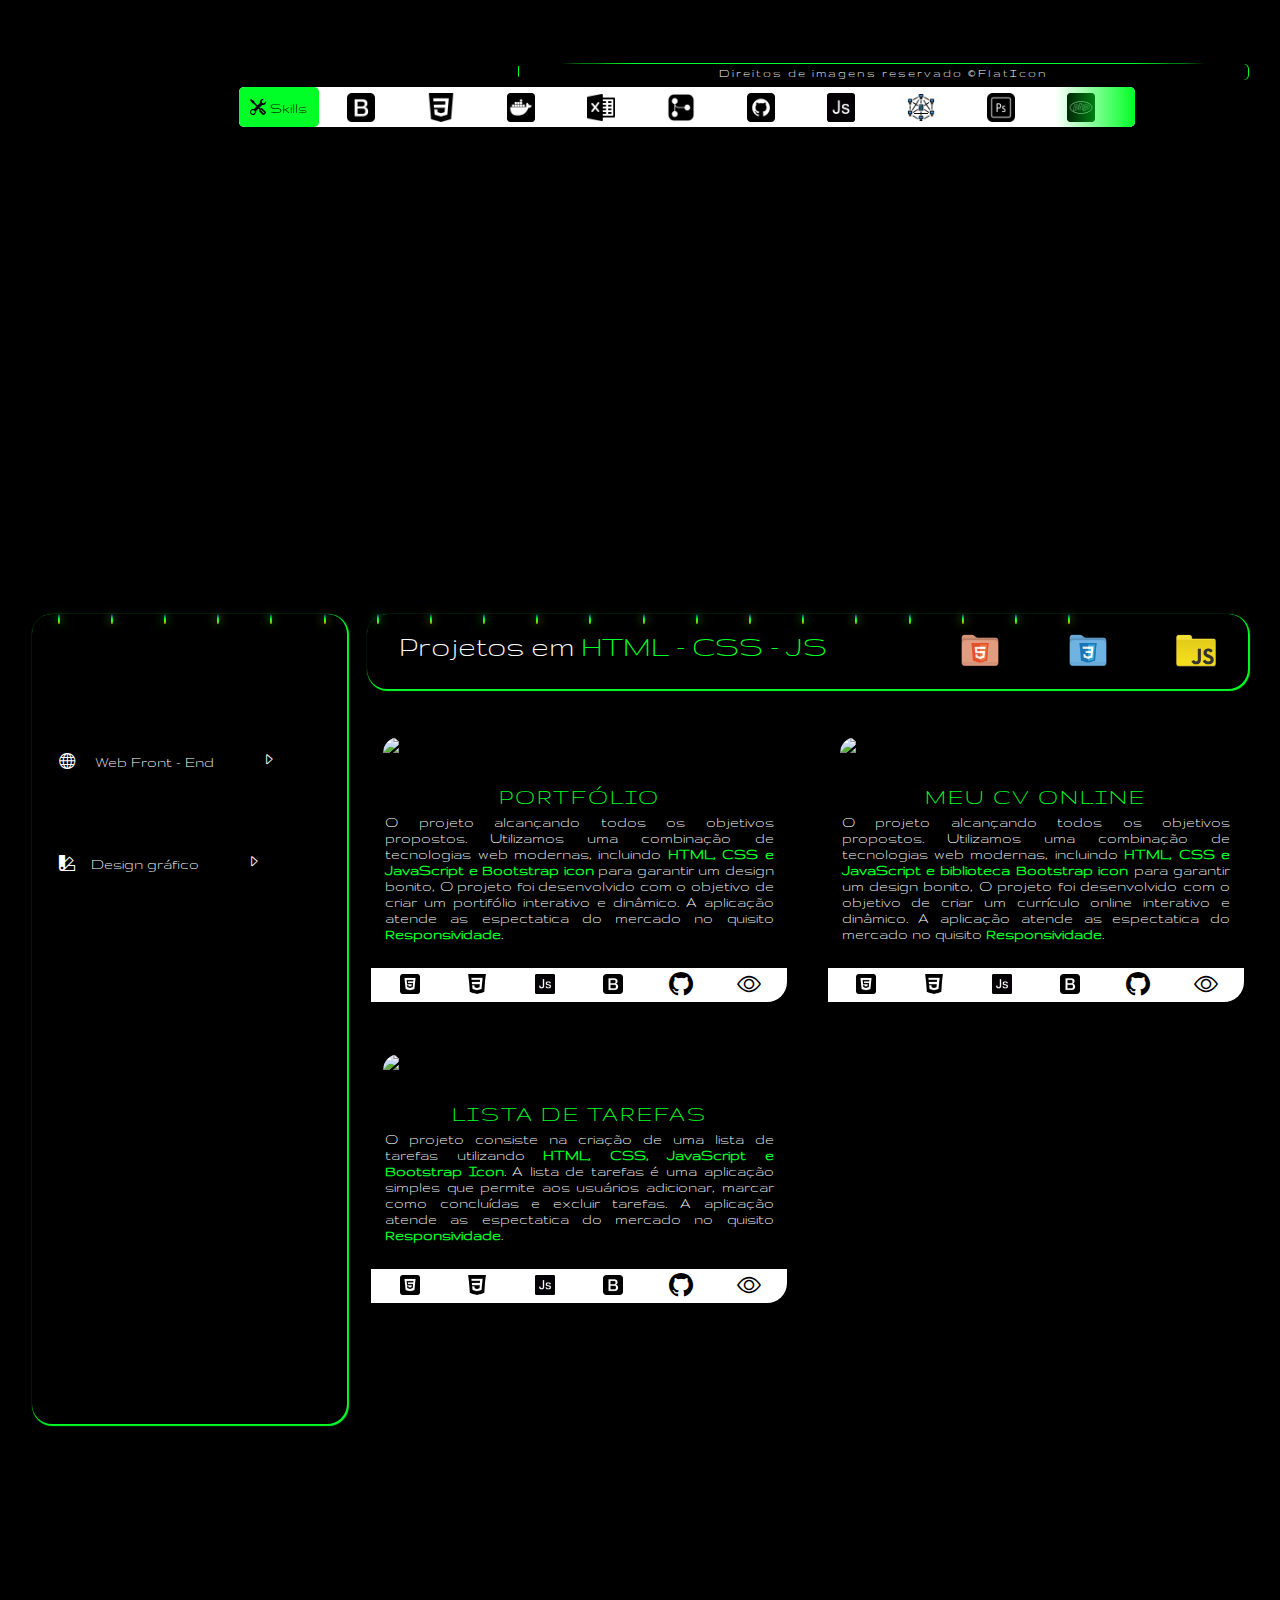
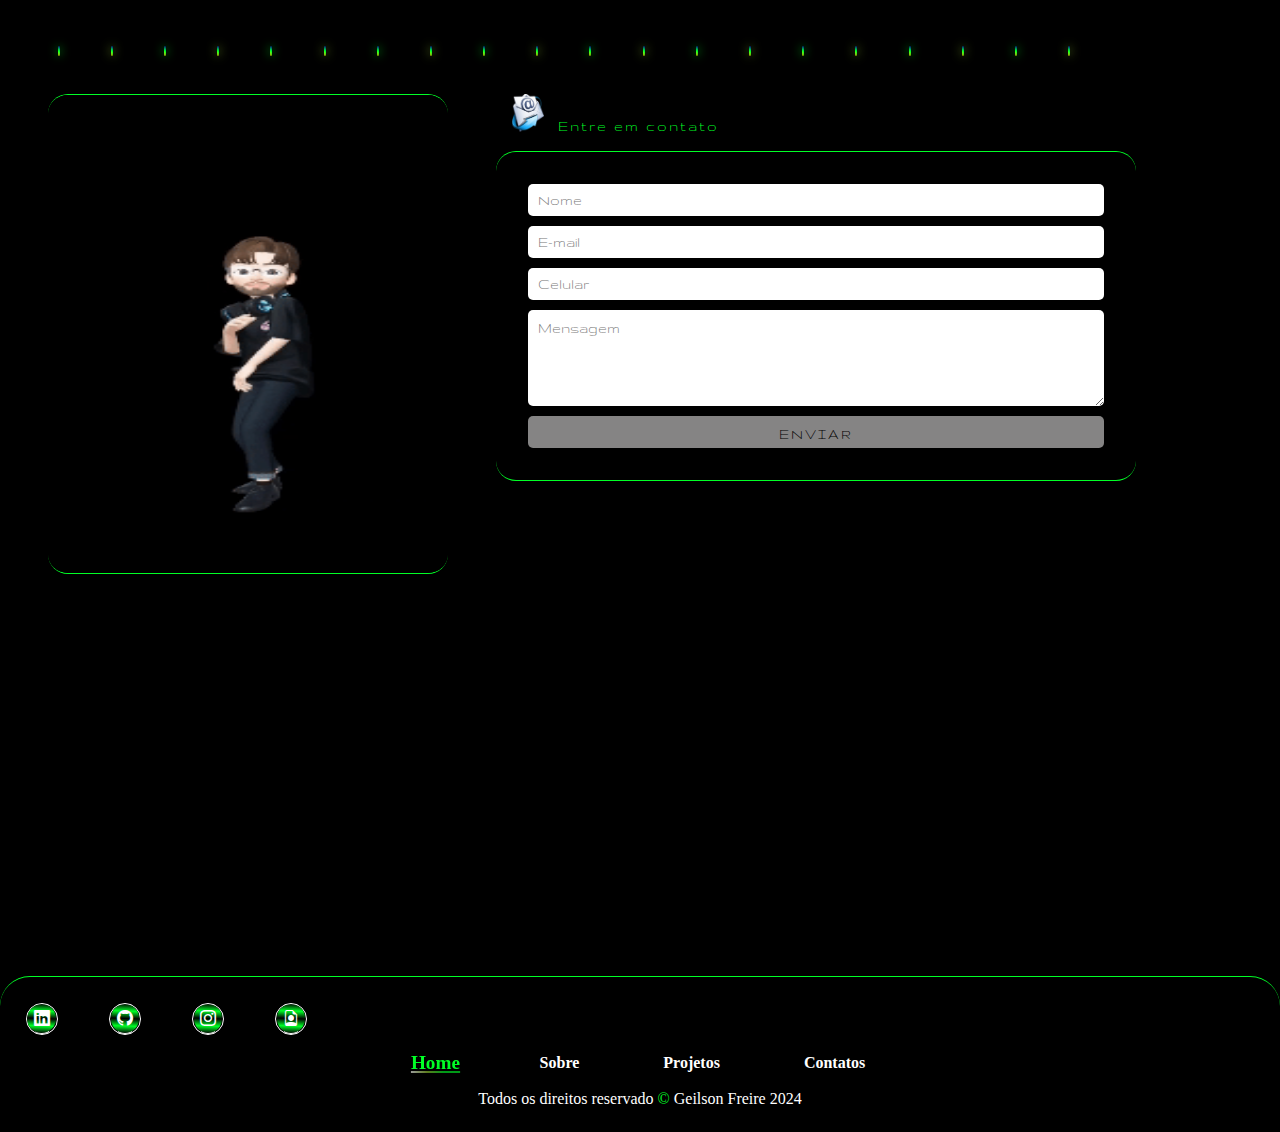
==== commit c8771b19: "Foi Foi um revisão geral em todo o codigo" ====
--- a/index.html
+++ b/index.html
@@ -679,6 +679,37 @@
                         </div>
 
                         <div class="content-projetos-cards">
+
+                            <div class="cads-projetos">
+                            
+                                <div class="cards-img-projet">
+                                    <img src="packs/projetos/PortifolioApFull.gif" alt="Meu portfólio" loading="lazy">
+                                </div>
+                                <div class="txt-cards">
+                                    <h3>portfólio</h3>
+                                    <p>
+                                        O projeto alcançando todos os objetivos propostos. Utilizamos uma combinação de tecnologias web modernas,
+                                        incluindo <span>HTML, CSS e JavaScript e Bootstrap icon</span> para garantir um design bonito,
+                                        O projeto foi desenvolvido com o objetivo de criar um portifólio interativo e dinâmico.
+                                        A aplicação atende as espectatica do mercado no quisito <span>Responsividade</span>.
+                                    </p>
+                                </div>
+                            
+                                <div class="links-projetos">
+                                    <img src="packs/skills/html-5.png" alt="html 5" loading="lazy" title="HTML - 5 - Direitos reservado ©FlatIcon">
+                                    <img src="packs/skills/css-3.png" alt="CSS-3" loading="lazy" title="CSS-3 - Direitos reservado ©FlatIcon">
+                                    <img src="packs/skills/js.png" alt="JavaScript" loading="lazy"
+                                        title="JavaScript - Direitos reservado ©FlatIcon">
+                                    <img src="packs/skills/bootstrap.png" alt="Bootstrap" loading="lazy"
+                                        title="Bootstrap - Direitos reservado ©FlatIcon">
+                                    <a href="https://github.com/geilsonfreire/my_cv_vitae" class="bi bi-github" title="Repositório do projeto"
+                                        target="_blank" rel="noopener noreferrer"></a>
+                                    <a href="https://geilsonfreire.github.io/my_cv_vitae/" class="bi bi-eye" title="Projeto online" target="_blank"
+                                        rel="noopener noreferrer"></a>
+                                </div>
+                            
+                            </div><!--Fechamento da div content-projetos-cards meu portifólio online !-->
+
                             <div class="cads-projetos">
                                 
                                 <div class="cards-img-projet">
--- a/css/intro.css
+++ b/css/intro.css
@@ -8,7 +8,7 @@
     top: 0;
     z-index: 999;
     background: #000;
-    animation: moveU .5s linear 5s forwards;
+    animation: moveUp .5s linear 5s forwards;
 }
 
 @keyframes moveUp {
--- a/css/projetos.css
+++ b/css/projetos.css
@@ -122,7 +122,8 @@
     grid-template-columns: 1fr 1fr;
     grid-template-rows: 1fr 1fr 1fr;
     width: 100%;
-    height: 100%;
+    height: 100vh;
+    overflow-y: auto;
     justify-content: center;
     justify-items: center;
     padding: 2rem 0;
@@ -136,6 +137,10 @@
     margin: 0 auto;
     background-color: transparent;
     border-radius: 20px 0;
+}
+
+section div.cads-projetos:last-child {
+    padding-bottom: 2rem;
 }
 
 section div.cards-img-projet {
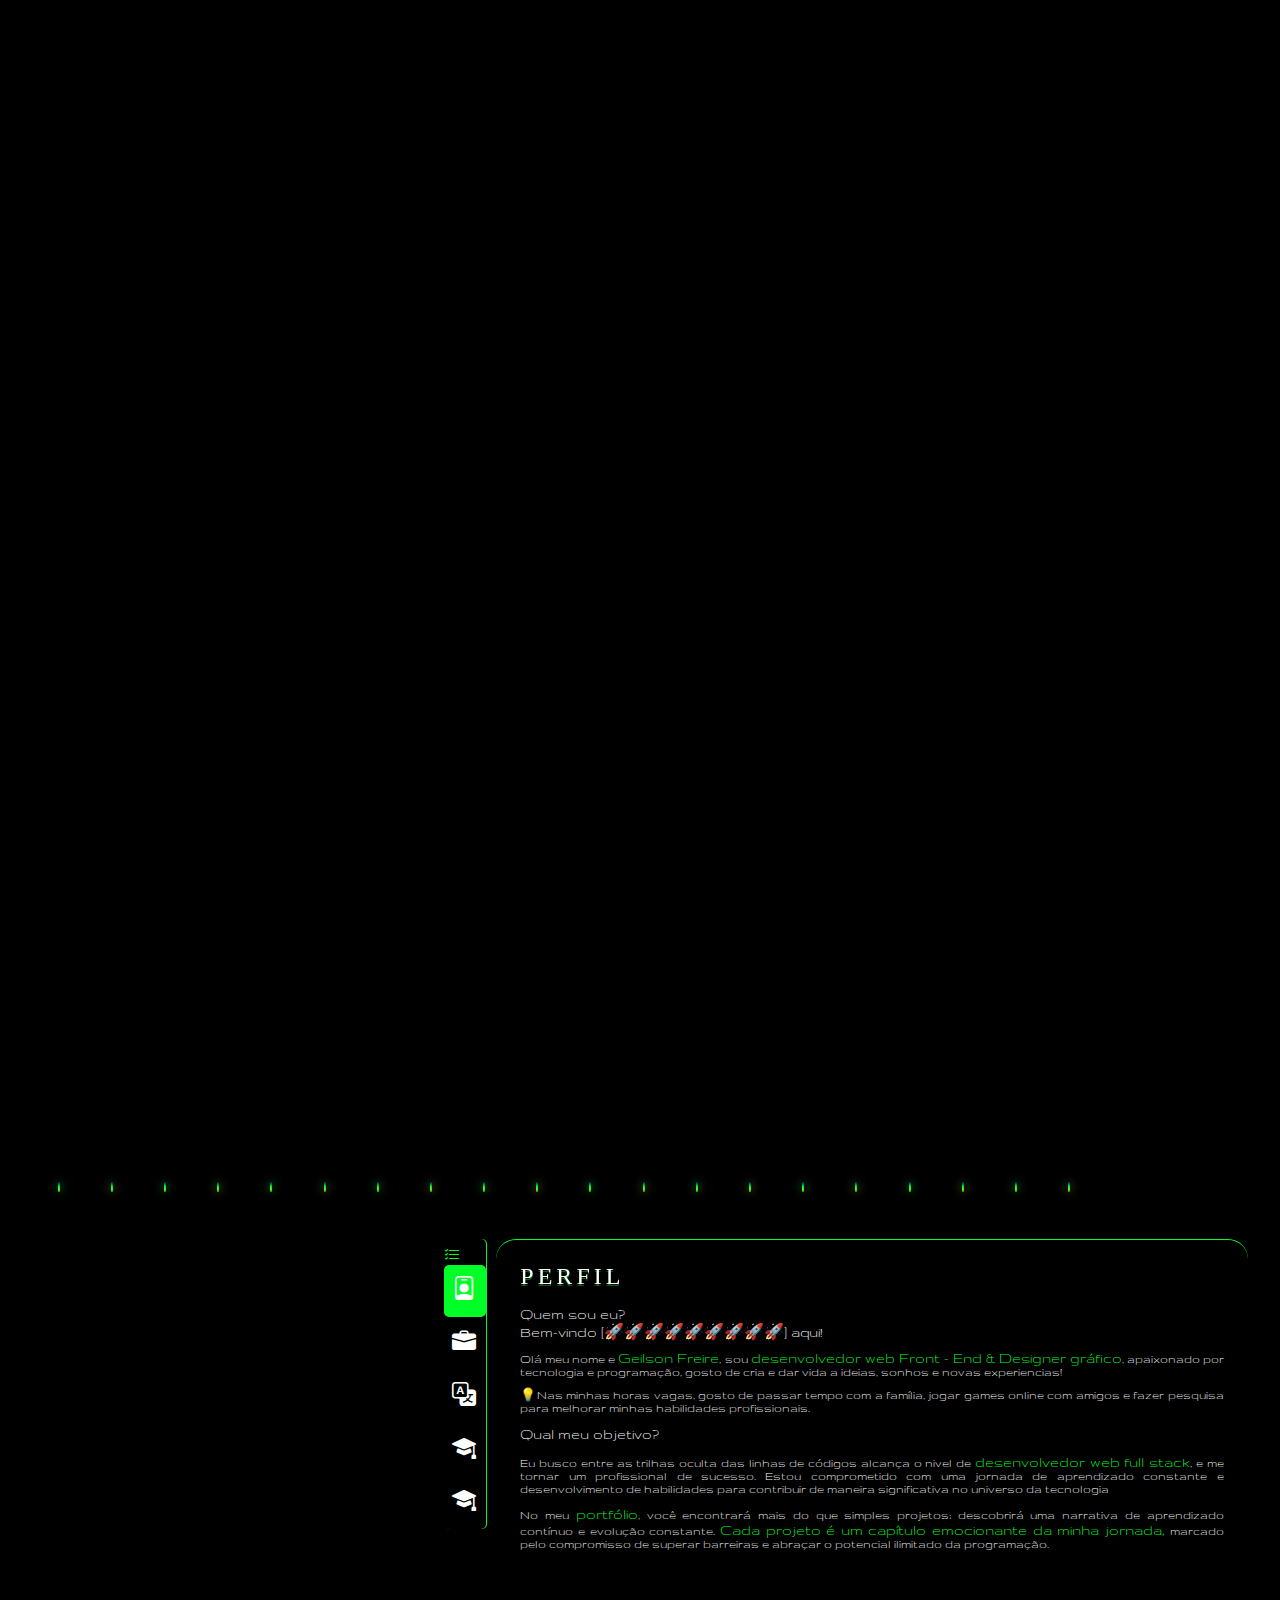
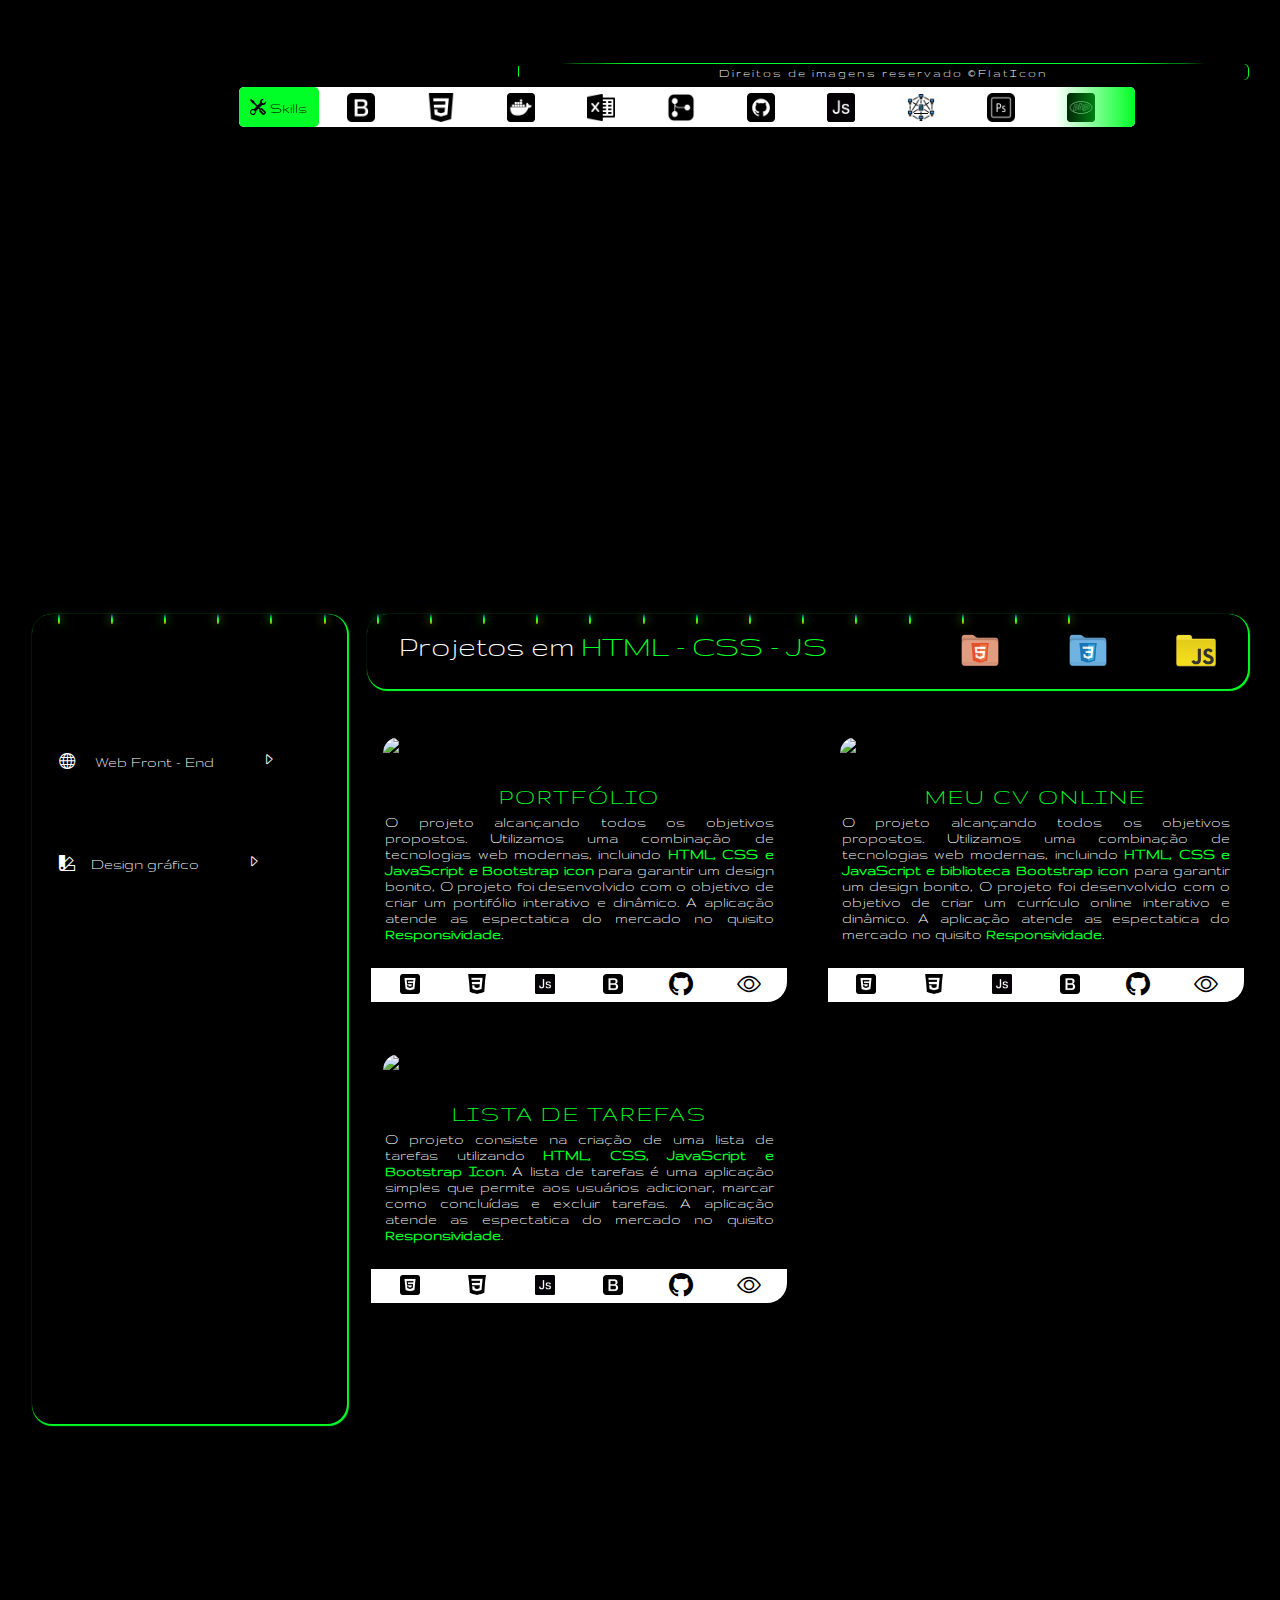
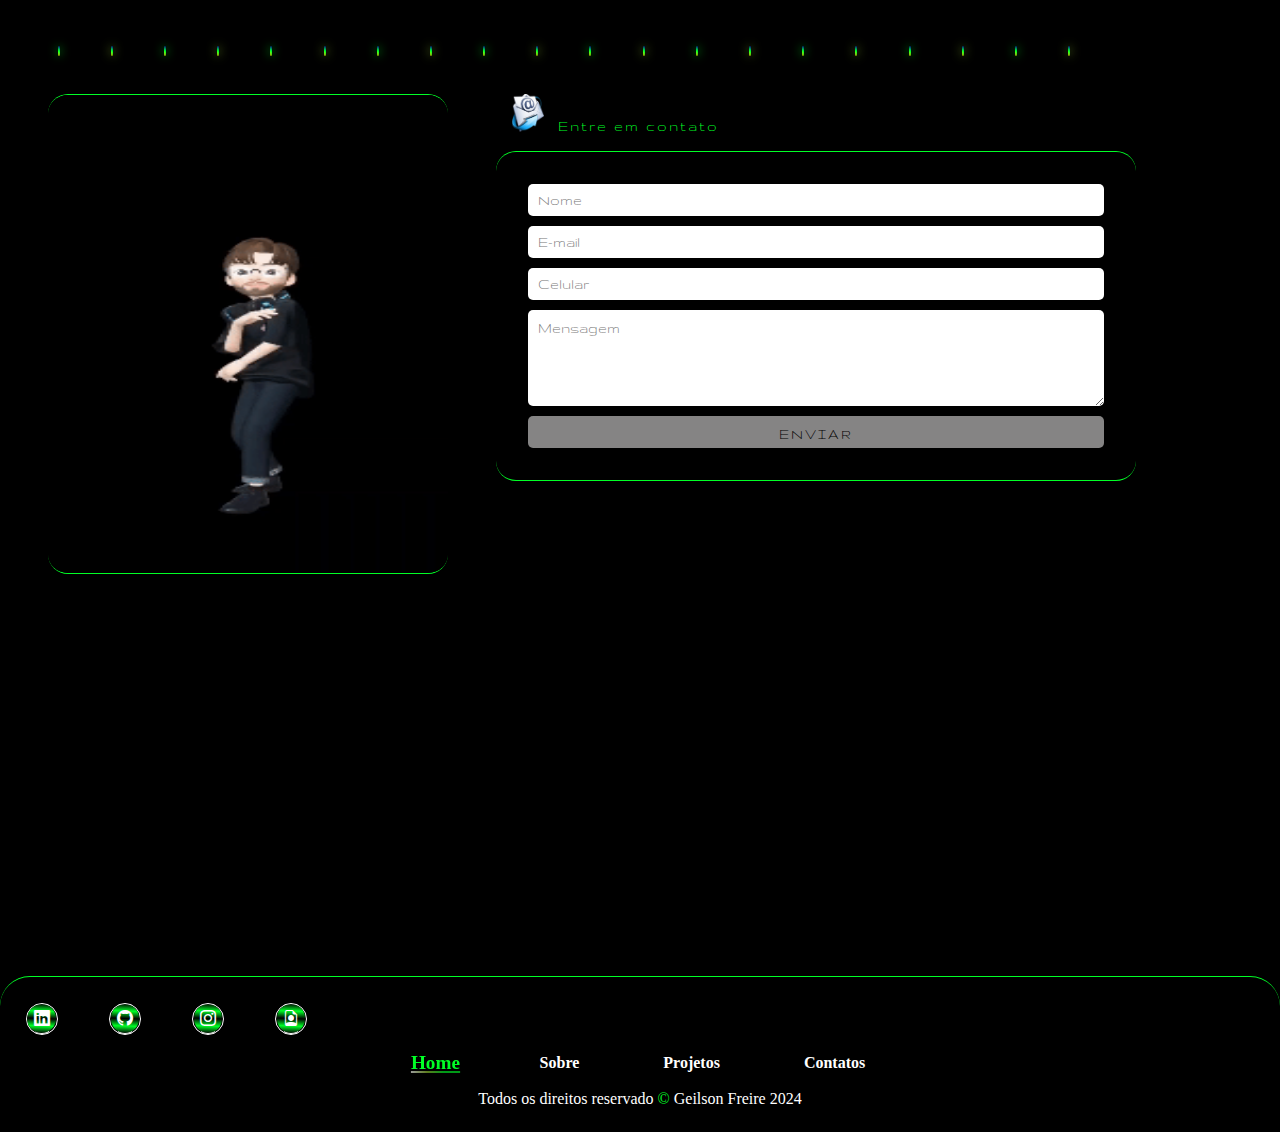
==== commit 2480e6b3: "Foi aplicado regra no campo input celular, apenas receber num" ====
--- a/index.html
+++ b/index.html
@@ -909,7 +909,7 @@
 
                         <input id="campo1" type="text" name="name" placeholder="Nome" required>
                         <input id="campo2" type="email" name="email" placeholder="E-mail" required>
-                        <input id="campo3" type="tel" name="celular" placeholder="Celular">
+                        <input id="campo3" type="tel" name="celular" placeholder="Celular" pattern="\d*" title="Por favor, insira apenas números." required>
                         <textarea id="campo4" type="text" name="mensagem" placeholder="Mensagem" required></textarea>
                         <button class="submit" data-button type="submit" id="meuBotao" onclick="enviar()"
                             disabled>Enviar</button>
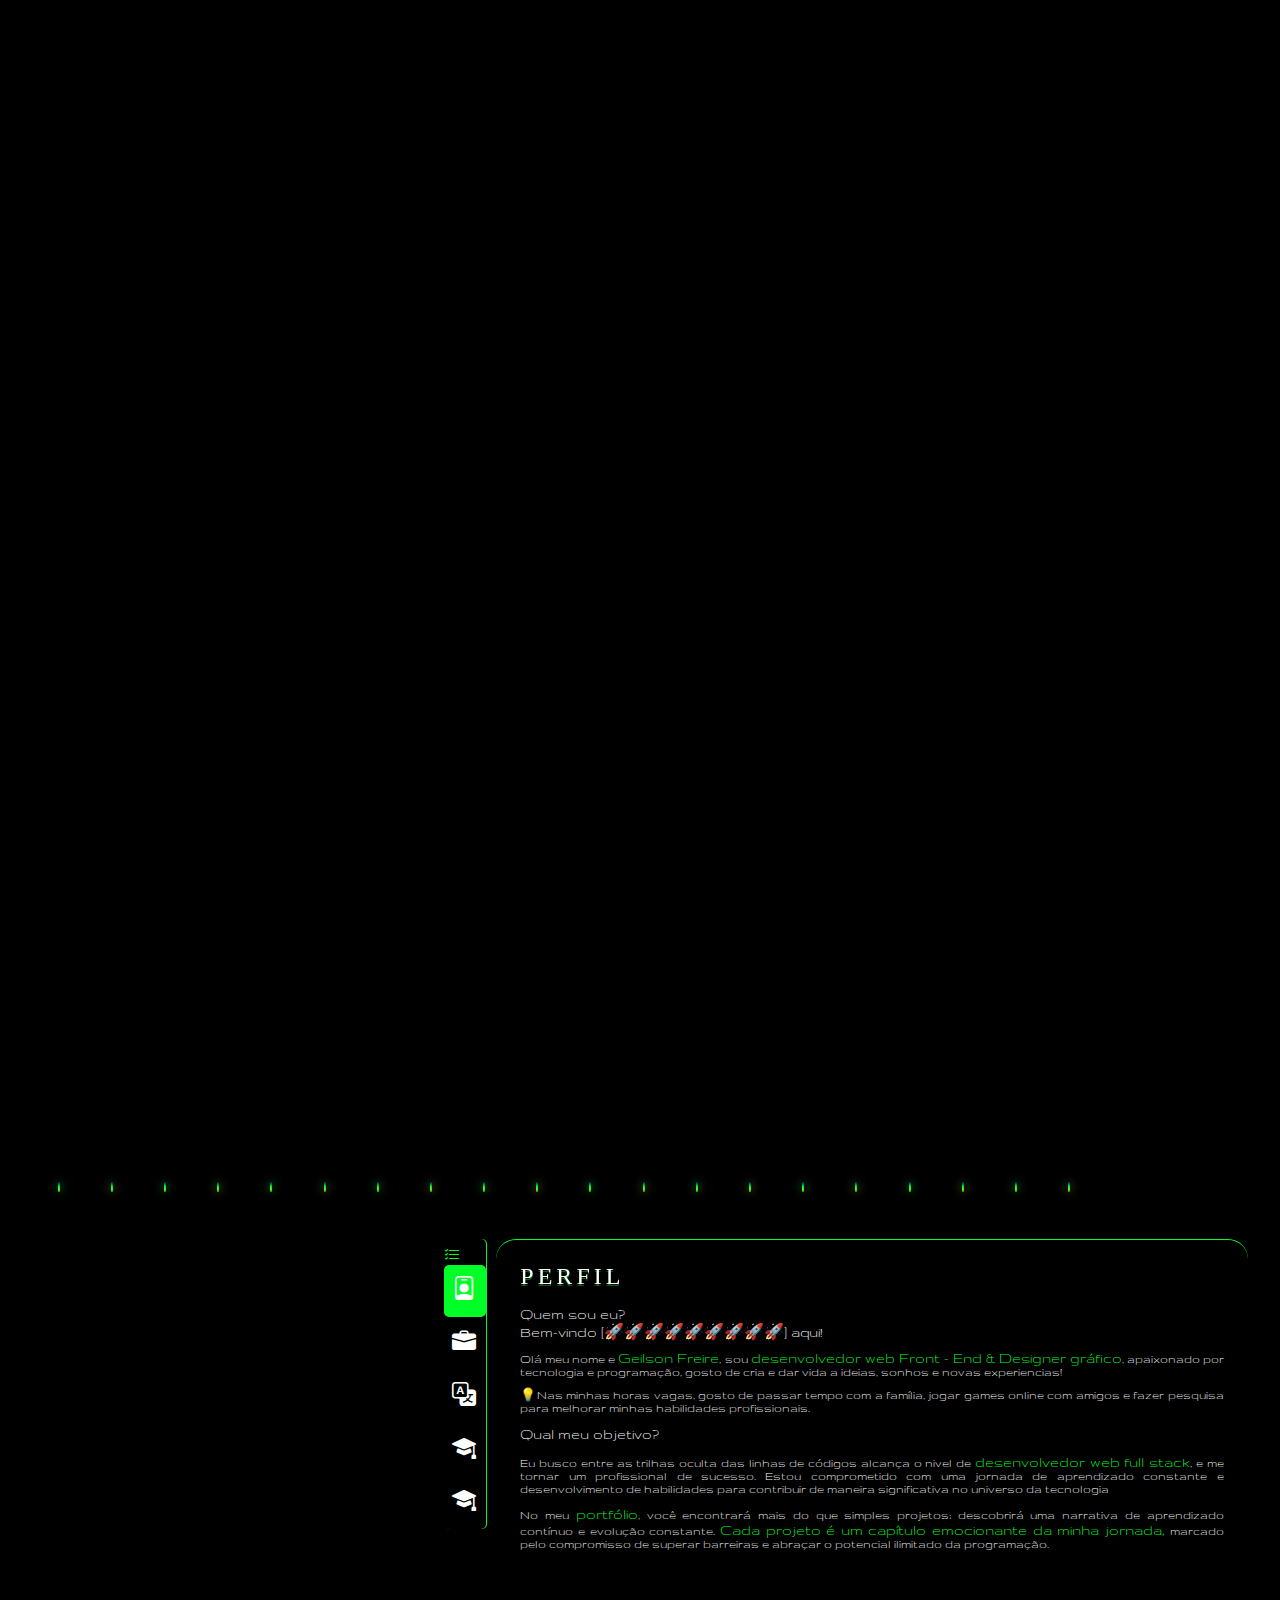
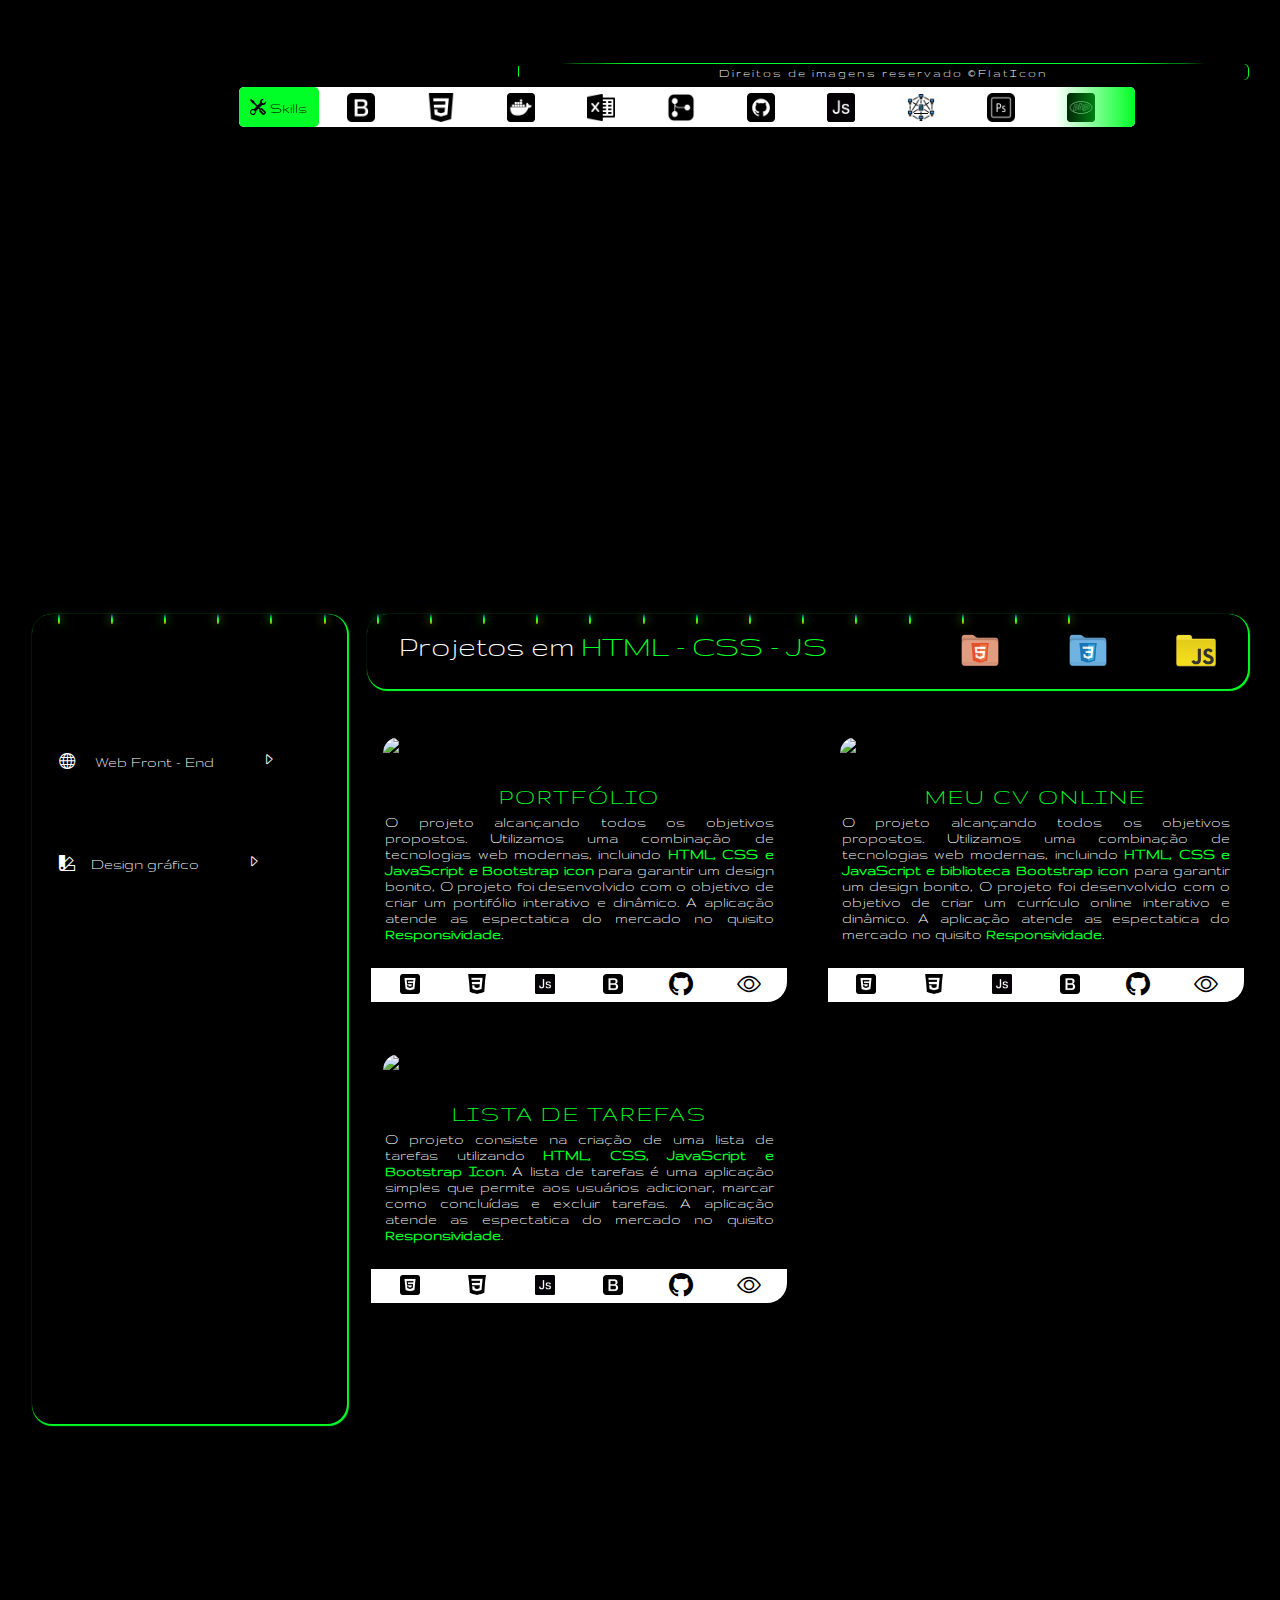
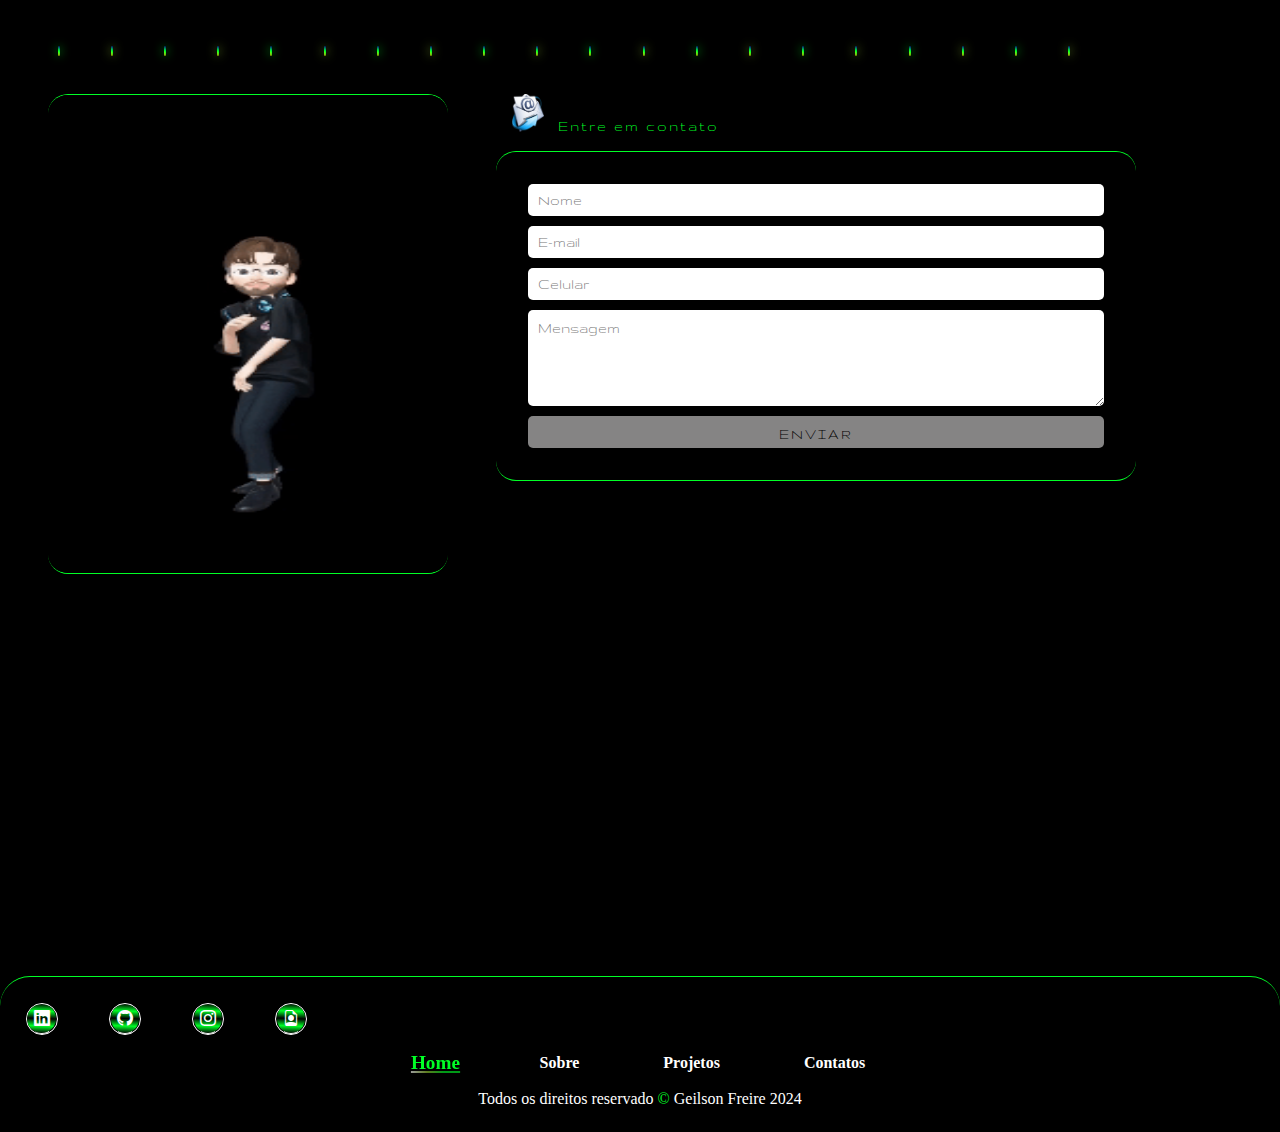
==== commit cc671718: "Foi adicionado um novo cards de projeto (Calculadora em python)" ====
--- a/index.html
+++ b/index.html
@@ -612,6 +612,7 @@
 
             <div class="flex">
 
+                <!-- Menu lateral-->
                 <div class="projeto-content-menu">
 
                     <h2 class="titulo"> Pro<span>jetos</span></h2>
@@ -633,7 +634,7 @@
                                     <li><a href="#projeto-react">React</a></li>
                                     <li><a href="#">Angular</a></li>
                                     <li><a href="#">AppSheet</a></li>
-                                    <li><a href="#">Python</a></li>
+                                    <li><a href="#projeto-python">Python</a></li>
                                 </ul><!--Fechamento de Sublista de Web projetos!-->
 
                             </li>
@@ -780,7 +781,6 @@
 
                 </div><!--Fechamento da div content-projet-geral!-->
 
-
                 <!--Projetos desenvolvidos em React!-->
                 <div class="content-projet-geral" id="projeto-react">
 
@@ -789,7 +789,7 @@
                             <h2 class="titulo-projetos"> Projetos em <SPAN>REACT</SPAN></h2>
                             <div class="img-title">
                                 <img src="packs/icon_logo/iconreact.png" alt="React" loading="lazy"
-                                title="HTML - 5 - Direitos reservado ©https://icon-icons.com/pt/">
+                                title="React - Direitos reservado ©https://icon-icons.com/pt/">
                             </div>
                         </div>
 
@@ -803,8 +803,8 @@
                                     <h3>Lista de Tarefa em React</h3>
                                     <p>
                                         O projeto de lista de tarefas foi desenvolvido utilizando 
-                                        <span> REACT e Bootstrap icon</span> fornecendo uma interface <span>Responsiva</span>. 
-                                        e intuitiva para gerenciar tarefas. Abaixo estão as principais funcionalidades implementadas:
+                                        <span> REACT e Bootstrap icon</span> fornecendo uma interface <span>Responsiva</span>
+                                        dinâmica e intuitiva para gerenciar as tarefas listadas.
                                     </p>
                                 </div>
 
@@ -820,9 +820,11 @@
                                     <img src="packs/skills/react.png" alt="React" loading="lazy"
                                     title="React - Direitos reservado ©FlatIcon">
                                     <a href="https://github.com/geilsonfreire/ListaTarefa_React" class="bi bi-github" title="Repositório do projeto" target="_blank"
-                                        rel="noopener noreferrer"></a>
-                                    <a href="" class="bi bi-eye" title="Projeto online" target="_blank"
-                                        rel="noopener noreferrer"></a>
+                                        rel="noopener noreferrer">
+                                    </a>
+                                    <a href="https://geilsonfreire.github.io/ListaTarefa_React/" class="bi bi-eye" title="Projeto online" target="_blank"
+                                        rel="noopener noreferrer">
+                                    </a>
                                 </div>
 
                             </div><!--Fechamento da div content-projetos-cards meu curriculum online !-->
@@ -853,10 +855,97 @@
                                     <img src="packs/skills/react.png" alt="React" loading="lazy"
                                     title="React - Direitos reservado ©FlatIcon">
                                     <a href="" class="bi bi-github" title="Repositório do projeto" target="_blank"
-                                    rel="noopener noreferrer"></a>
+                                    rel="noopener noreferrer">
+                                </a>
                                     <a href="" class="bi bi-eye" title="Projeto online" target="_blank"
-                                    rel="noopener noreferrer"></a>
+                                    rel="noopener noreferrer">
+                                </a>
                                 </div><!--Fechamento da div links-projetos To Do List !-->
+
+                            </div><!--Fechamento da div content-projetos-cards To Do List !-->
+
+                        </div><!--Fechamento da div content-projetos-cards To Do List !-->
+
+                    </div><!--Fechamento da div projetos-content HTML, CSS JS!-->
+
+                </div><!--Fechamento da div content-projet-geral!-->
+
+                <!--Projetos desenvolvidos em Python!-->
+                <div class="content-projet-geral" id="projeto-python">
+
+                    <div class="projetos-content">
+                        <div class="title-container">
+                            <h2 class="titulo-projetos"> Projetos em <SPAN>Python</SPAN></h2>
+                            <div class="img-title">
+                                <img src="packs/icon_logo/iconpython.png" alt="Python" loading="lazy"
+                                title="Python - Direitos reservado ©https://icon-icons.com/pt/">
+                            </div>
+                        </div>
+
+                        <div class="content-projetos-cards">
+
+
+                            <!--Projetos CALCULADORA desenvolvidas em Python utilizando Tkinter!-->
+                            <div class="cads-projetos">
+                                
+                                <div class="cards-img-projet">
+                                    <img src="packs/projetos/calculadoraTkinter.gif" alt="Calculadora" loading="lazy"> 
+                                </div>
+                                <div class="txt-cards">
+                                    <h3>Calculadora</h3>
+                                    <p>
+                                        O projeto foi desenvolvido utilizando as tecnologias <span> Python</span> e <span> Tkinter</span> 
+                                        fornecendo uma interface gráfica intuitiva e dinâmica. 
+                                        Foi utilizado Pyinstaller para cirar o executavel.
+                                    </p>
+                                </div>
+
+                                <div class="links-projetos">
+                                    <img src="packs/skills/python.png" alt="Python" loading="lazy"
+                                    title="Python - Direitos reservado ©FlatIcon">
+                                    <img src="packs/skills/pyinstaller.png" alt="Pyinstaller" loading="lazy"
+                                    title="Pyinstaller - Direitos reservado ©FlatIcon">
+                                    <img src="packs/skills/tkinter.png" alt="Tkinter" loading="lazy"
+                                    title="tkinter - Direitos reservado ©FlatIcon">
+                                    <a href="https://github.com/geilsonfreire/Calculadora" class="bi bi-github" title="Repositório do projeto" target="_blank"
+                                        rel="noopener noreferrer">
+                                    </a>
+                                    <a href="https://mega.nz/file/HRByGYIL#Y0VCjJ_WvNIiKUVVygzj5uZmmB6AwcUszeYzqqI22sM" class="bi bi-download" title="Baixe o (executavel)" target="_blank"
+                                        rel="noopener noreferrer">
+                                    </a>
+                                </div>
+
+                            </div><!--Fechamento da div content-projetos-cards calculadora !-->
+
+                            <div class="cads-projetos">
+                                
+                                <div class="cards-img-projet">
+                                    <img src="packs/projetos/EmDesenvol.gif" alt="" loading="lazy">
+                                </div>
+
+                                <div class="txt-cards">
+                                    <h3>Em Desenvolvimento</h3>
+                                    <p>
+                                        O projeto consiste na criação de uma calculadora desenvolvida utilizando a
+                                        <span> Bibliotéca Flet</span>.
+                                        A aplicação irar atende as espectatica do mercado no quisito <span>Responsividade</span>. 
+                                    </p>
+                                </div>
+
+                                <div class="links-projetos">
+                                    <img src="packs/skills/python.png" alt="Python" loading="lazy"
+                                    title="Python - Direitos reservado ©FlatIcon">
+                                    <img src="packs/skills/pyinstaller.png" alt="Pyinstaller" loading="lazy"
+                                    title="Pyinstaller - Direitos reservado ©FlatIcon">
+                                    <img src="packs/skills/tkinter.png" alt="Tkinter" loading="lazy"
+                                    title="tkinter - Direitos reservado ©FlatIcon">
+                                    <a href="" class="bi bi-github" title="Repositório do projeto" target="_blank"
+                                        rel="noopener noreferrer">
+                                    </a>
+                                    <a href="" class="bi bi-download" title="Baixe o (executavel)" target="_blank"
+                                        rel="noopener noreferrer">
+                                    </a>
+                                </div><!--Fechamento da div links-projetos!-->
 
                             </div><!--Fechamento da div content-projetos-cards To Do List !-->
 
--- a/css/projetos.css
+++ b/css/projetos.css
@@ -82,6 +82,10 @@
     display: none;
 }
 
+#projeto-python{
+    display: none;
+}
+
 
 /*  ESTILIZANDO O CONTEINER DOS PROJETOS*/
 section div.content-projet-geral {
--- a/MidiaQuery/midia-query-header.css
+++ b/MidiaQuery/midia-query-header.css
@@ -1,5 +1,5 @@
 /* Estilos para telas entre 481px a 768px de largura */
-@media only screen and (min-width: 320px) and (max-width: 768px) {
+@media only screen and (min-width: 320px) and (max-width: 900px) {
     /*Escondendo menu principal*/
     header nav.menu ul li a.nav-principal {
         display: none;
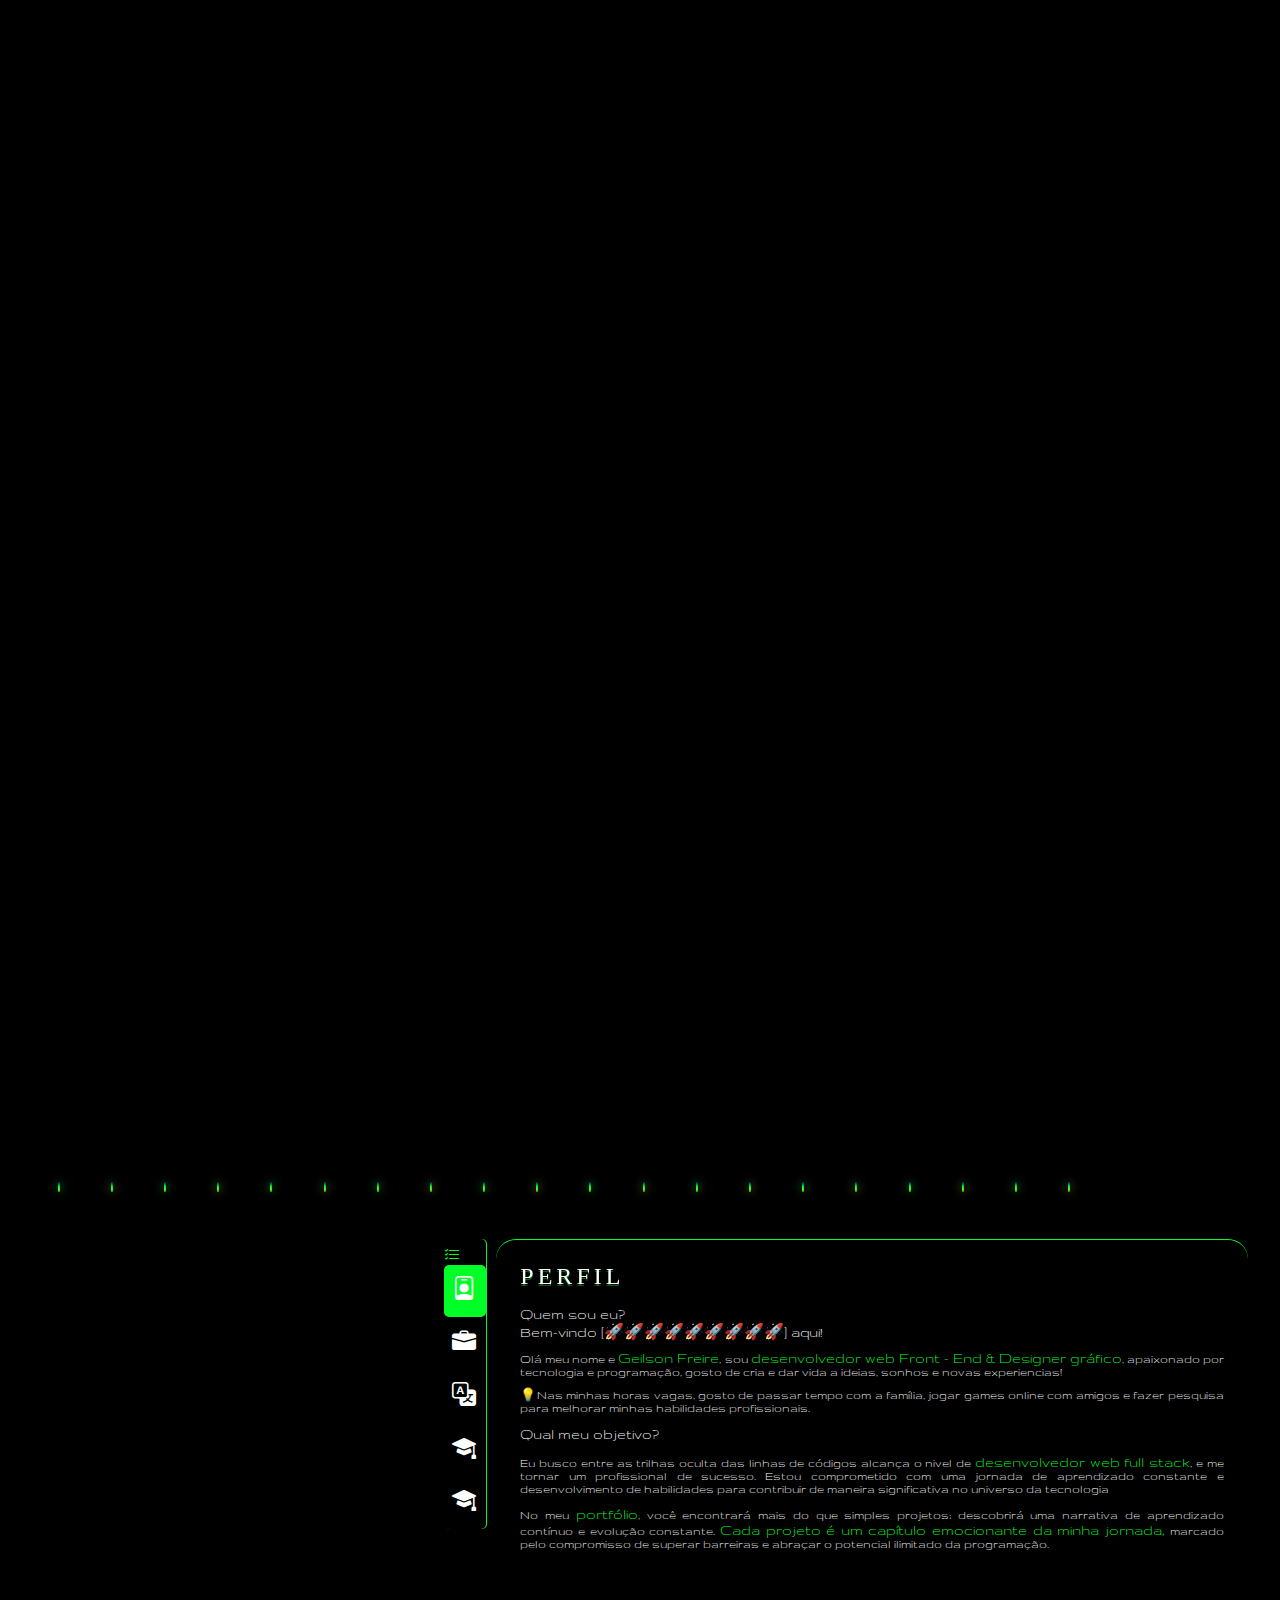
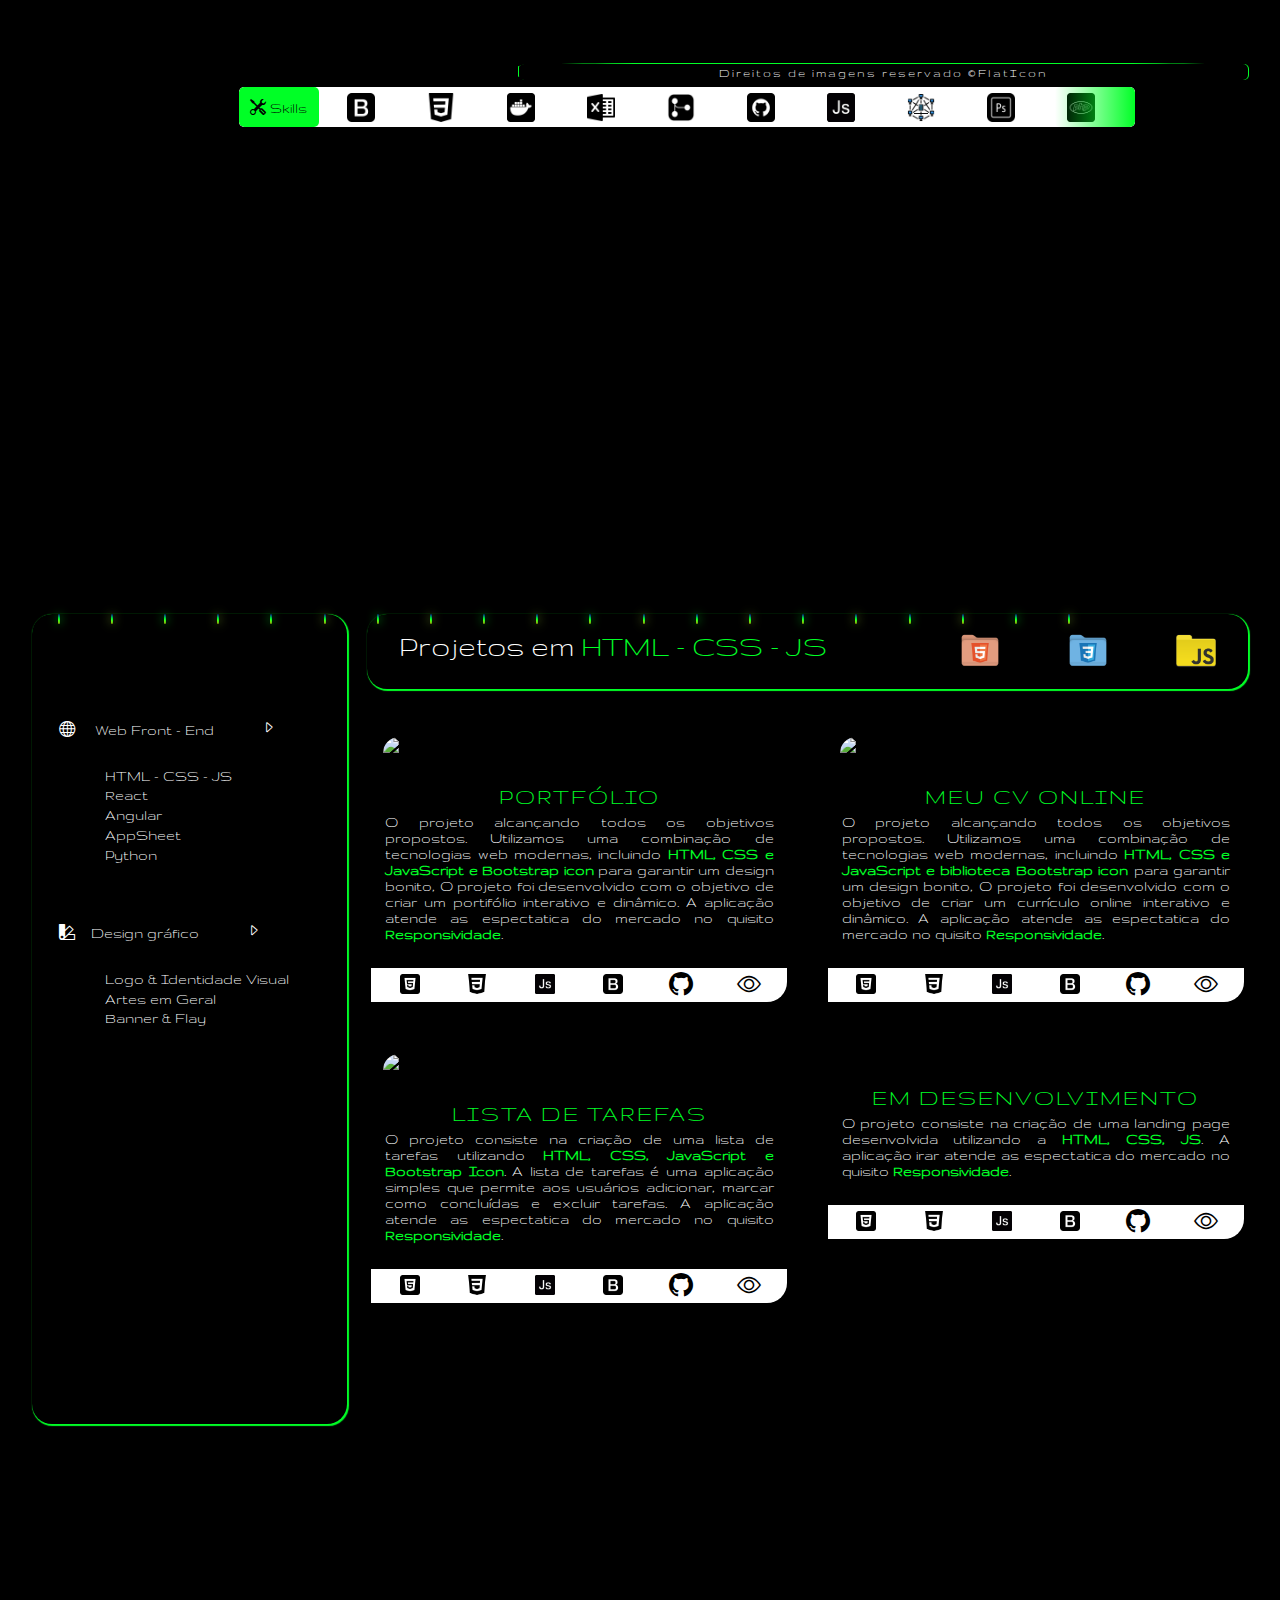
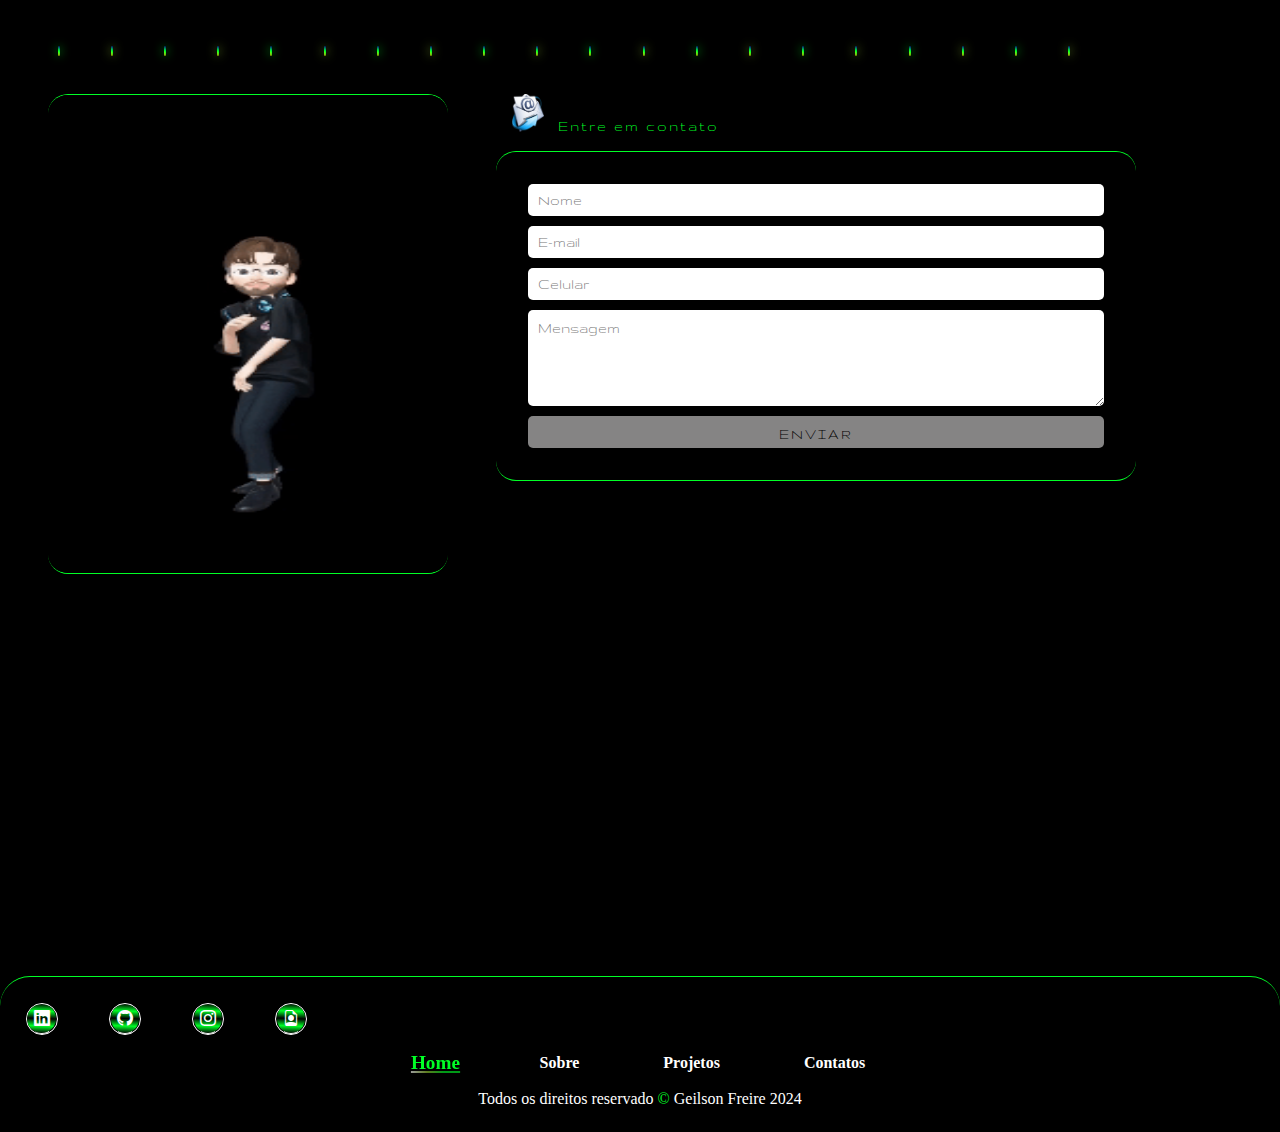
==== commit 15ef2171: "Foi adicionado mais um projeto (Calculadora em em Pyhton com Flet" ====
--- a/index.html
+++ b/index.html
@@ -680,7 +680,8 @@
                         </div>
 
                         <div class="content-projetos-cards">
-
+                            
+                            <!--Projetos Portifólio em HTML, CSS, JS!-->
                             <div class="cads-projetos">
                             
                                 <div class="cards-img-projet">
@@ -709,10 +710,10 @@
                                         rel="noopener noreferrer"></a>
                                 </div>
                             
-                            </div><!--Fechamento da div content-projetos-cards meu portifólio online !-->
-
-                            <div class="cads-projetos">
-                                
+                            </div><!--Projetos Portifólio em HTML, CSS, JS!-->
+
+                            <!--Projetos Meu Curriculum online!-->
+                            <div class="cads-projetos"> 
                                 <div class="cards-img-projet">
                                     <img src="packs/projetos/CVApFull.gif" alt="Meu CV online" loading="lazy">
                                 </div>
@@ -741,8 +742,9 @@
                                         rel="noopener noreferrer"></a>
                                 </div>
 
-                            </div><!--Fechamento da div content-projetos-cards meu curriculum online !-->
-
+                            </div><!--Fechamento Projetos Meu Curriculum online HTML, CSS, JS!-->
+
+                            <!--Projetos Lista de Tarefas!-->
                             <div class="cads-projetos">
                                 
                                 <div class="cards-img-projet">
@@ -760,26 +762,60 @@
 
                                 <div class="links-projetos">
                                     <img src="packs/skills/html-5.png" alt="html 5" loading="lazy"
-                                title="HTML - 5 - Direitos reservado ©FlatIcon">
-                                <img src="packs/skills/css-3.png" alt="CSS-3" loading="lazy"
-                                title="CSS-3 - Direitos reservado ©FlatIcon">
-                                <img src="packs/skills/js.png" alt="JavaScript" loading="lazy"
-                                title="JavaScript - Direitos reservado ©FlatIcon">
-                                <img src="packs/skills/bootstrap.png" alt="Bootstrap" loading="lazy"
-                                title="Bootstrap - Direitos reservado ©FlatIcon">
+                                    title="HTML - 5 - Direitos reservado ©FlatIcon">
+                                    <img src="packs/skills/css-3.png" alt="CSS-3" loading="lazy"
+                                    title="CSS-3 - Direitos reservado ©FlatIcon">
+                                    <img src="packs/skills/js.png" alt="JavaScript" loading="lazy"
+                                    title="JavaScript - Direitos reservado ©FlatIcon">
+                                    <img src="packs/skills/bootstrap.png" alt="Bootstrap" loading="lazy"
+                                    title="Bootstrap - Direitos reservado ©FlatIcon">
                                     <a href="https://github.com/geilsonfreire/To_do_List" class="bi bi-github" title="Repositório do projeto" target="_blank"
-                                        rel="noopener noreferrer"></a>
+                                        rel="noopener noreferrer">
+                                    </a>
                                     <a href="https://geilsonfreire.github.io/To_do_List/" class="bi bi-eye" title="Projeto online" target="_blank"
-                                        rel="noopener noreferrer"></a>
-                                </div>
-
-                            </div><!--Fechamento da div content-projetos-cards To Do List !-->
-
-                        </div><!--Fechamento da div projetos-content HTML, CSS JS!-->
-
-                    </div><!--Fechamento da div content-projet-geral!-->
-
-                </div><!--Fechamento da div content-projet-geral!-->
+                                        rel="noopener noreferrer">
+                                    </a>
+                                </div>
+
+                            </div><!--Fechamento Projetos Lista de Tarefas HTML, CSS, JS!-->
+
+                            <!--Projetos Em Desenvolvimento!-->
+                            <div class="cads-projetos">  
+                                <div class="cards-img-projet">
+                                    <img src="packs/projetos/EmDesenvol.gif" alt="" loading="lazy">
+                                </div>
+
+                                <div class="txt-cards">
+                                    <h3>Em Desenvolvimento</h3>
+                                    <p>
+                                        O projeto consiste na criação de uma landing page desenvolvida utilizando a
+                                        <span> HTML, CSS, JS</span>.
+                                        A aplicação irar atende as espectatica do mercado no quisito <span>Responsividade</span>. 
+                                    </p>
+                                </div>
+
+                                <div class="links-projetos">
+                                    <img src="packs/skills/html-5.png" alt="html 5" loading="lazy"
+                                    title="HTML - 5 - Direitos reservado ©FlatIcon">
+                                    <img src="packs/skills/css-3.png" alt="CSS-3" loading="lazy"
+                                    title="CSS-3 - Direitos reservado ©FlatIcon">
+                                    <img src="packs/skills/js.png" alt="JavaScript" loading="lazy"
+                                    title="JavaScript - Direitos reservado ©FlatIcon">
+                                    <img src="packs/skills/bootstrap.png" alt="Bootstrap" loading="lazy"
+                                    title="Bootstrap - Direitos reservado ©FlatIcon">
+                                    <a href="" class="bi bi-github" title="Repositório do projeto" target="_blank"
+                                        rel="noopener noreferrer">
+                                    </a>
+                                    <a href="" class="bi bi-eye" title="Projeto online" target="_blank"
+                                        rel="noopener noreferrer">
+                                    </a>
+                                </div>
+
+                            </div><!--Fechamento Projetos Em Desenvolvimento!-->
+
+                        </div> 
+                    </div>
+                </div><!--Fechamento projeto HTML, CSS, JS!-->
 
                 <!--Projetos desenvolvidos em React!-->
                 <div class="content-projet-geral" id="projeto-react">
@@ -794,8 +830,9 @@
                         </div>
 
                         <div class="content-projetos-cards">
-                            <div class="cads-projetos">
-                                
+
+                            <!--Projetos Lista de Tarefa em React !-->
+                            <div class="cads-projetos">    
                                 <div class="cards-img-projet">
                                     <img src="packs/projetos/ToDoListReactApFull.gif" alt="To Do List" loading="lazy"> 
                                 </div>
@@ -827,10 +864,10 @@
                                     </a>
                                 </div>
 
-                            </div><!--Fechamento da div content-projetos-cards meu curriculum online !-->
-
-                            <div class="cads-projetos">
-                                
+                            </div><!--Projetos Lista de Tarefa em React !-->
+
+                            <!--Projetos Em Desenvolvimento!-->
+                            <div class="cads-projetos">  
                                 <div class="cards-img-projet">
                                     <img src="packs/projetos/EmDesenvol.gif" alt="" loading="lazy">
                                 </div>
@@ -856,19 +893,17 @@
                                     title="React - Direitos reservado ©FlatIcon">
                                     <a href="" class="bi bi-github" title="Repositório do projeto" target="_blank"
                                     rel="noopener noreferrer">
-                                </a>
+                                    </a>
                                     <a href="" class="bi bi-eye" title="Projeto online" target="_blank"
                                     rel="noopener noreferrer">
-                                </a>
-                                </div><!--Fechamento da div links-projetos To Do List !-->
-
-                            </div><!--Fechamento da div content-projetos-cards To Do List !-->
-
-                        </div><!--Fechamento da div content-projetos-cards To Do List !-->
-
-                    </div><!--Fechamento da div projetos-content HTML, CSS JS!-->
-
-                </div><!--Fechamento da div content-projet-geral!-->
+                                    </a>
+                                </div>
+
+                            </div><!--Projetos Em Desenvolvimento!-->
+
+                        </div>
+                    </div>
+                </div><!--Fechamento projeto em react !-->
 
                 <!--Projetos desenvolvidos em Python!-->
                 <div class="content-projet-geral" id="projeto-python">
@@ -884,15 +919,46 @@
 
                         <div class="content-projetos-cards">
 
-
-                            <!--Projetos CALCULADORA desenvolvidas em Python utilizando Tkinter!-->
+                            <!--Projetos CALCULADORA em Python utilizando FLET!-->
+                            <div class="cads-projetos">
+                                
+                                <div class="cards-img-projet">
+                                    <img src="packs/projetos/Calc_Flet.gif" alt="Calculadora" loading="lazy"> 
+                                </div>
+                                <div class="txt-cards">
+                                    <h3>Calculadora FLET</h3>
+                                    <p>
+                                        O projeto foi desenvolvido utilizando as tecnologias <span> Python</span> e <span> FLET</span> 
+                                        fornecendo uma interface gráfica intuitiva e dinâmica. 
+                                        Foi utilizado Pyinstaller para cirar o executavel.
+                                    </p>
+                                </div>
+
+                                <div class="links-projetos">
+                                    <img src="packs/skills/python.png" alt="Python" loading="lazy"
+                                    title="Python - Direitos reservado ©FlatIcon">
+                                    <img src="packs/skills/pyinstaller.png" alt="Pyinstaller" loading="lazy"
+                                    title="Pyinstaller - Direitos reservado ©FlatIcon">
+                                    <img src="packs/skills/flet.png" alt="Flet" loading="lazy"
+                                    title="tkinter - Direitos reservado ©FlatIcon">
+                                    <a href="https://github.com/geilsonfreire/Calculadora_Flet" class="bi bi-github" title="Repositório do projeto" target="_blank"
+                                        rel="noopener noreferrer">
+                                    </a>
+                                    <a href="https://mega.nz/file/iVwCFabb#tPgvyPG8nBONb5IHggu2wunMNZhFMC1IWbv52qg_X9k" class="bi bi-download" title="Baixe o (executavel)" target="_blank"
+                                        rel="noopener noreferrer">
+                                    </a>
+                                </div>
+
+                            </div><!--Projetos CALCULADORA em Python utilizando FLET!-->
+
+                            <!--Projetos CALCULADORA em Python utilizando Tkinter!-->
                             <div class="cads-projetos">
                                 
                                 <div class="cards-img-projet">
                                     <img src="packs/projetos/calculadoraTkinter.gif" alt="Calculadora" loading="lazy"> 
                                 </div>
                                 <div class="txt-cards">
-                                    <h3>Calculadora</h3>
+                                    <h3>Calculadora TKINTER</h3>
                                     <p>
                                         O projeto foi desenvolvido utilizando as tecnologias <span> Python</span> e <span> Tkinter</span> 
                                         fornecendo uma interface gráfica intuitiva e dinâmica. 
@@ -915,8 +981,9 @@
                                     </a>
                                 </div>
 
-                            </div><!--Fechamento da div content-projetos-cards calculadora !-->
-
+                            </div><!--Projetos CALCULADORA em Python utilizando Tkinter!-->
+
+                            <!--Projetos Em Desenvolvimento!-->
                             <div class="cads-projetos">
                                 
                                 <div class="cards-img-projet">
@@ -926,8 +993,8 @@
                                 <div class="txt-cards">
                                     <h3>Em Desenvolvimento</h3>
                                     <p>
-                                        O projeto consiste na criação de uma calculadora desenvolvida utilizando a
-                                        <span> Bibliotéca Flet</span>.
+                                        O projeto consiste na criação de um Portifólio desenvolvido em 
+                                        <span>PYTHON</span> utilizando a <span> Bibliotéca Flet</span>.
                                         A aplicação irar atende as espectatica do mercado no quisito <span>Responsividade</span>. 
                                     </p>
                                 </div>
@@ -937,7 +1004,7 @@
                                     title="Python - Direitos reservado ©FlatIcon">
                                     <img src="packs/skills/pyinstaller.png" alt="Pyinstaller" loading="lazy"
                                     title="Pyinstaller - Direitos reservado ©FlatIcon">
-                                    <img src="packs/skills/tkinter.png" alt="Tkinter" loading="lazy"
+                                    <img src="packs/skills/flet.png" alt="Flet" loading="lazy"
                                     title="tkinter - Direitos reservado ©FlatIcon">
                                     <a href="" class="bi bi-github" title="Repositório do projeto" target="_blank"
                                         rel="noopener noreferrer">
@@ -947,13 +1014,11 @@
                                     </a>
                                 </div><!--Fechamento da div links-projetos!-->
 
-                            </div><!--Fechamento da div content-projetos-cards To Do List !-->
-
-                        </div><!--Fechamento da div content-projetos-cards To Do List !-->
-
-                    </div><!--Fechamento da div projetos-content HTML, CSS JS!-->
-
-                </div><!--Fechamento da div content-projet-geral!-->
+                            </div><!--Fechamento Projetos Em Desenvolvimento!-->
+
+                        </div>
+                    </div>
+                </div><!--Fechamento projeto python!-->
 
             </div><!--Fechamento da div flex!-->
 
--- a/css/projetos.css
+++ b/css/projetos.css
@@ -11,15 +11,15 @@
 }
 
 section nav.menu-projeto {
-    padding: 2rem 0;
+    padding: 1rem 0;
 }
 
 section nav.menu-projeto ul {
-    padding: 2rem 0;
+    padding: 1rem 0;
 }
 
 section nav.menu-projeto ul.list li {
-    line-height: 2rem;
+    line-height: .80rem;
 }
 
 section nav.menu-projeto ul.list li button {
@@ -42,8 +42,8 @@
     color: #fff;
     text-decoration: none;
     font-size: 1em;
-    margin: 2% 2%;
-    padding: 5px 2%;
+    margin: 1% 2%;
+    padding: 2% 2%;
 }
 
 section nav.menu-projeto ul li button span:nth-child(2) {
@@ -60,11 +60,7 @@
 /*ESTILIZANDO SUBMENUS DOS PROJETOS*/
 section nav.menu-projeto ul.sublist li {
     margin-left: 3rem;
-    line-height: 20px;
-}
-
-section nav.menu-projeto ul.sublist {
-    display: none;
+    line-height: 8px;
 }
 
 section.projetos .flex {
